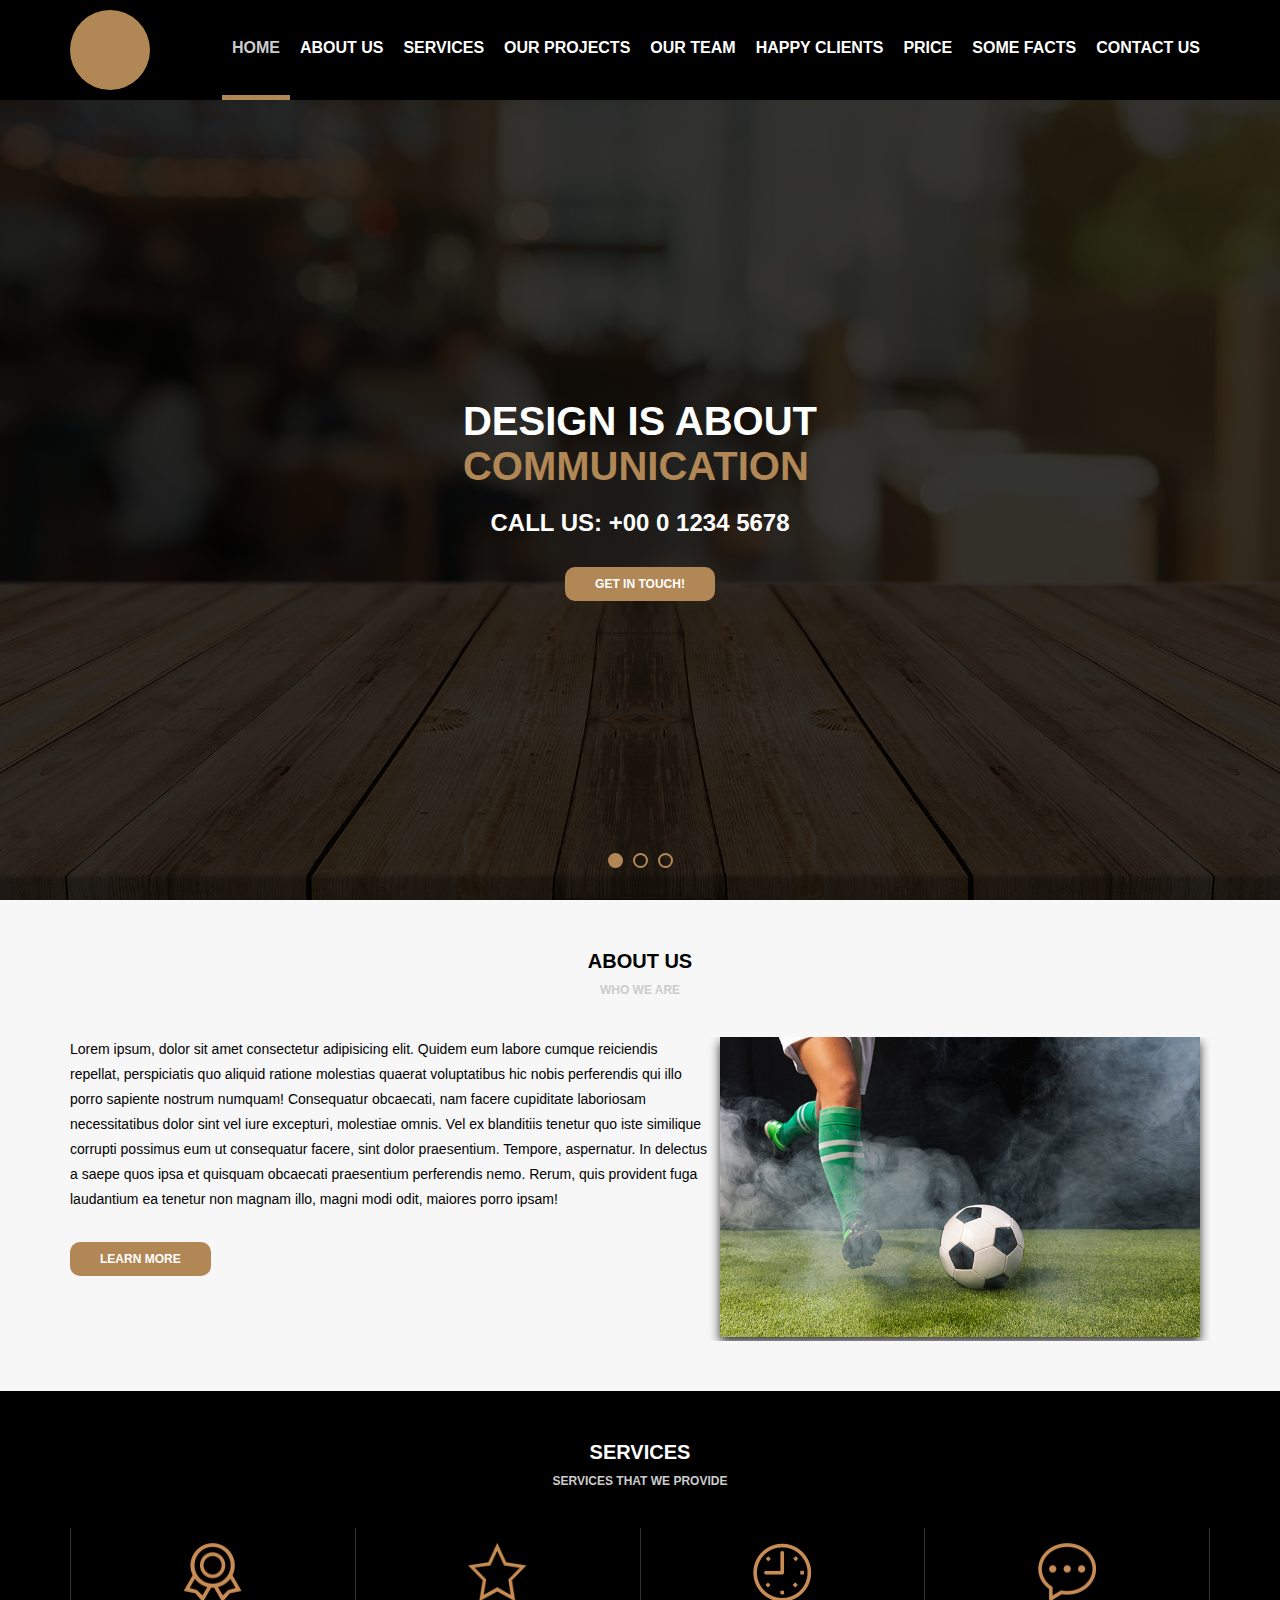
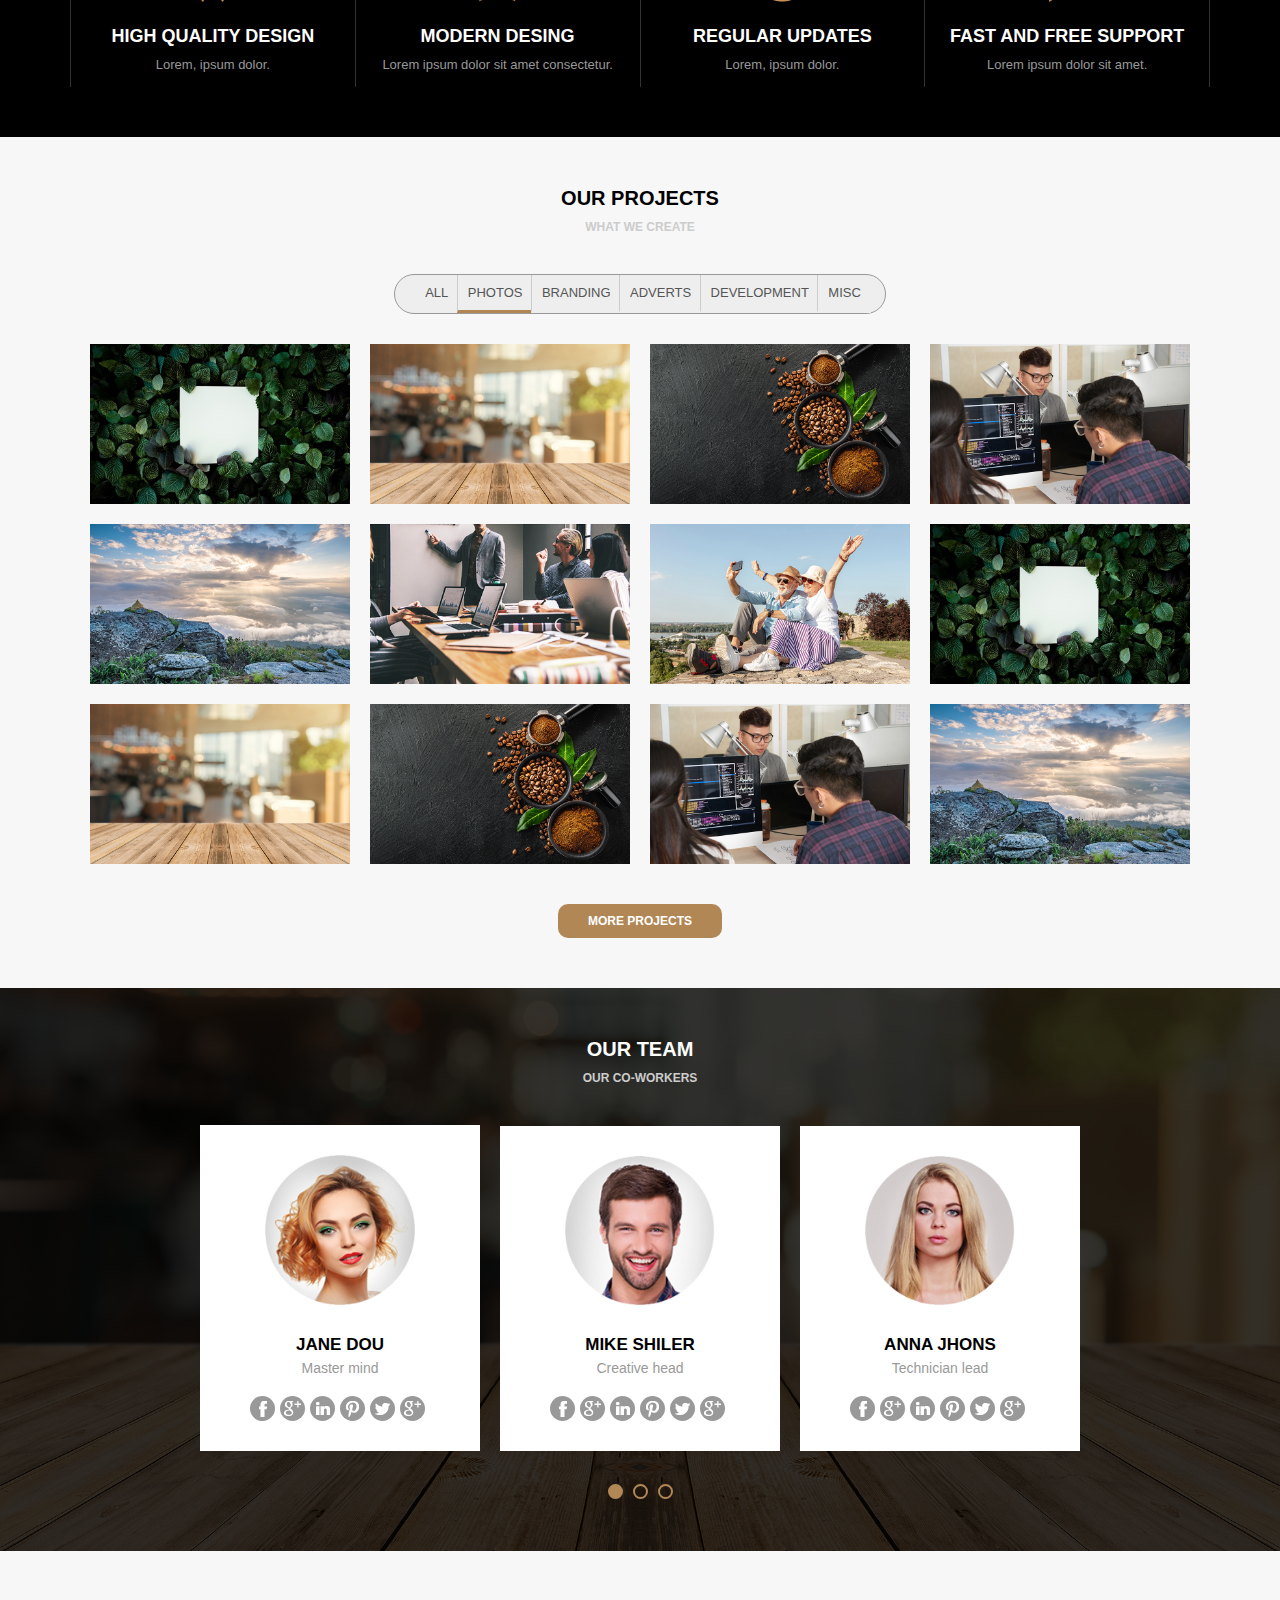
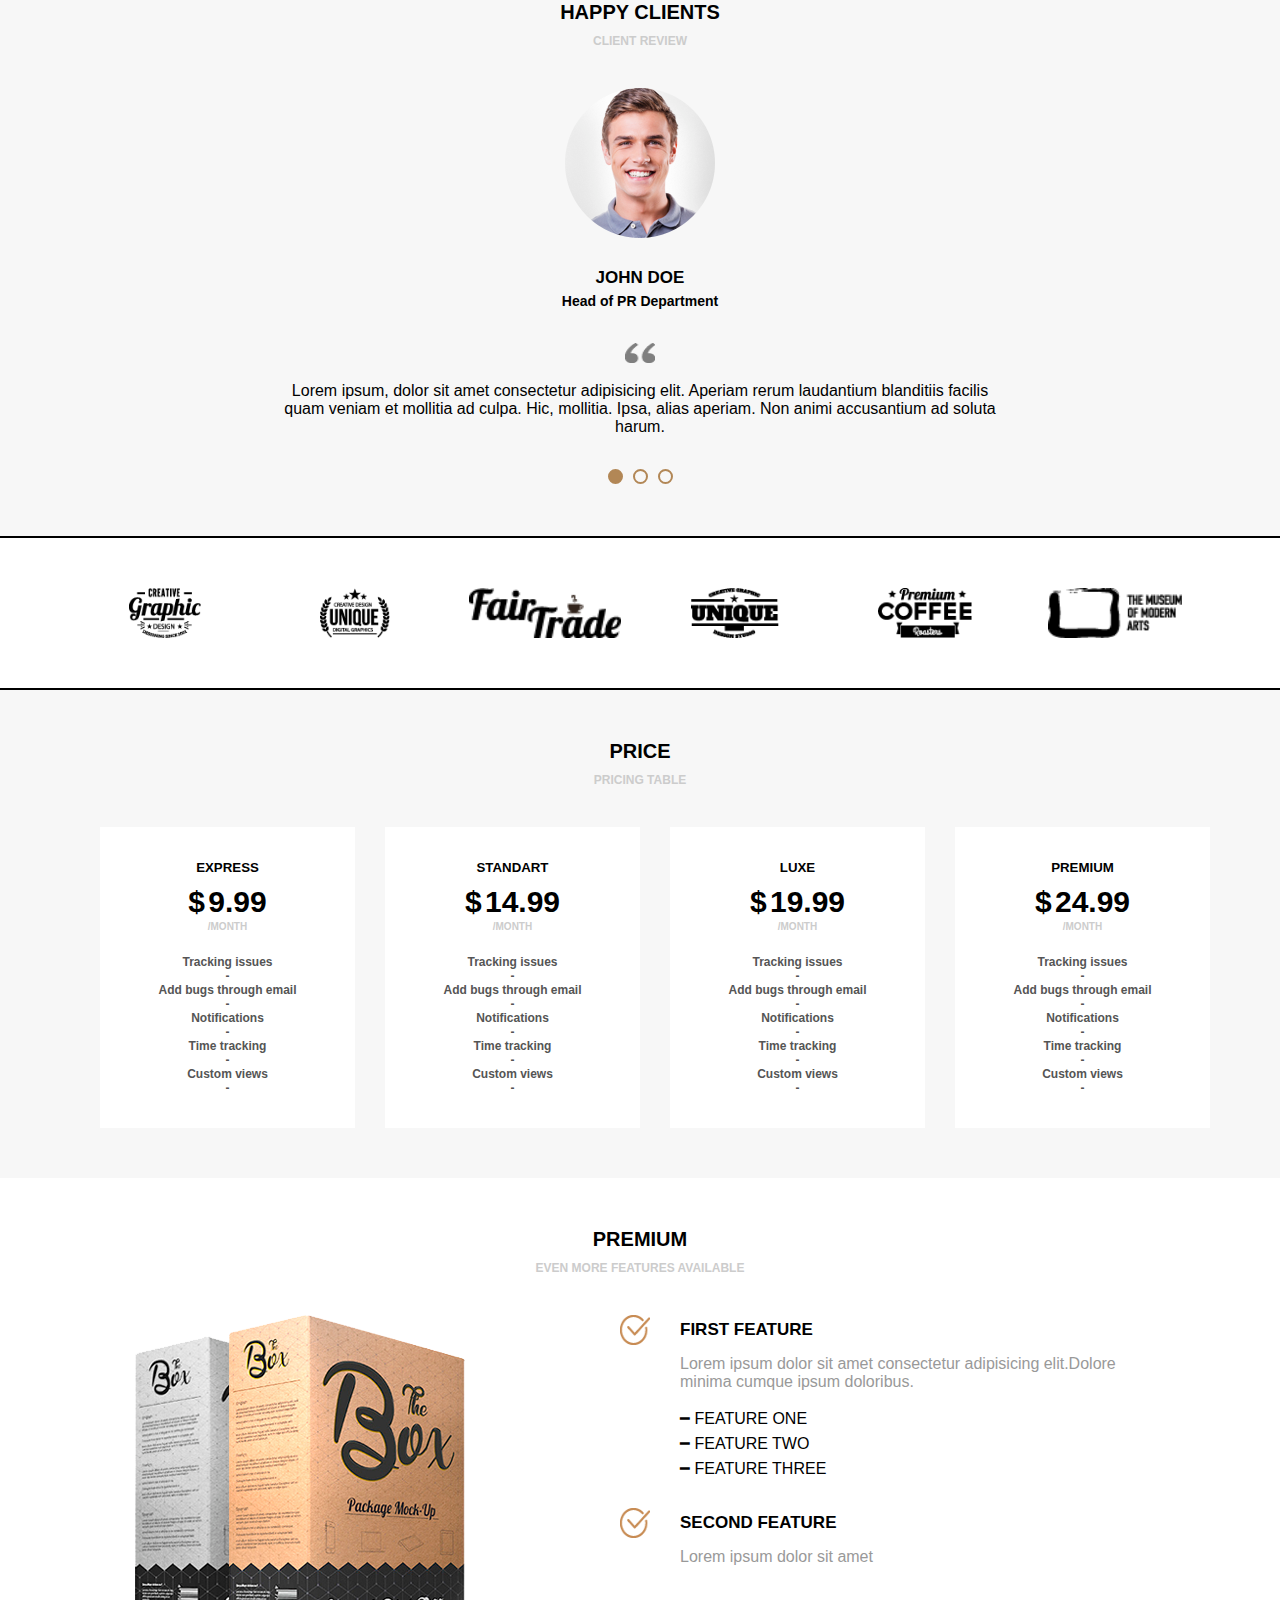
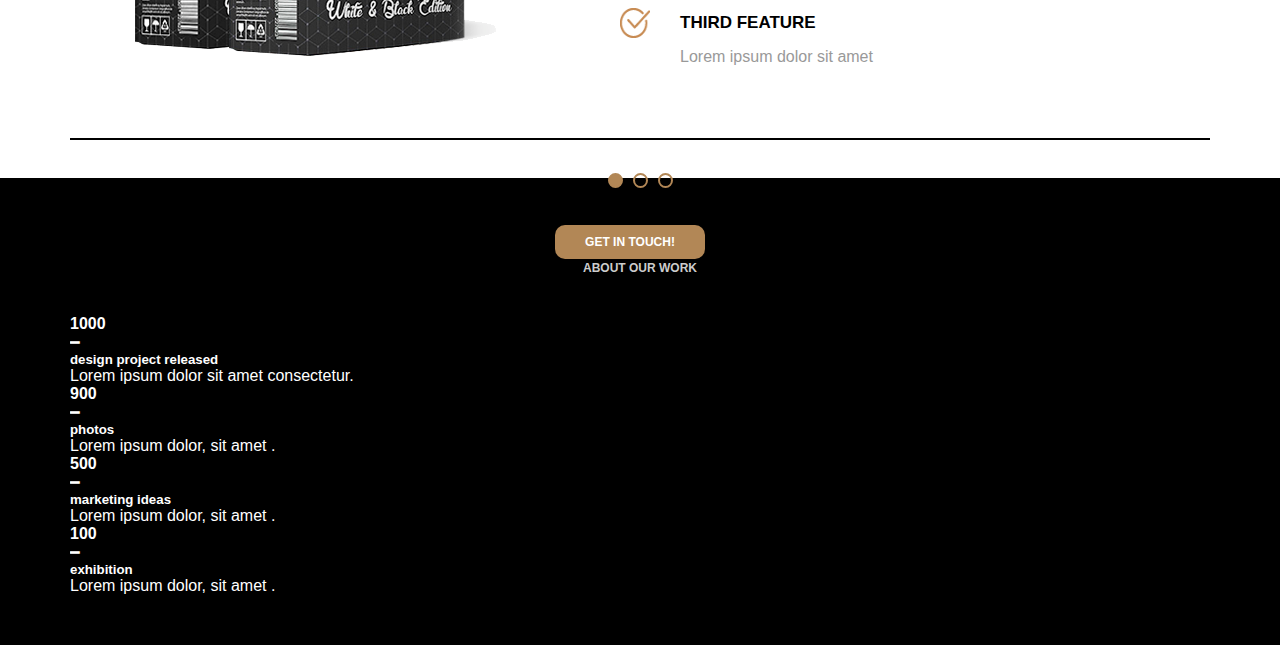
==== Projeto_awax(em desenvolvimento)/home.html @ f2a32dcd "Update home.html" ====
<!DOCTYPE html>

<html>
    <head>
        <meta charset="UTF-8"/>
        <title>Awax</title>
        <link href="https://fonts.googleapis.com/css2?family=Montserrat:wght@300;400;600;700&display=swap" rel="stylesheet"/>
        <link rel="stylesheet" type="text/css" href="assets/css/style.css"/>
       
    </head>
    <body>
        <header>
            <!-- header -->
            <div class="header">
                <div class="logo">
                    <div class="logoimg"></div>
                </div>
                <div class="menu">
                    <nav>
                        <ul>
                            <li class="active">
                                <a  href="">Home</a>
                            </li>
                            <li>
                                <a href="">About Us</a>
                            </li>
                            <li>
                                <a href="">Services</a>
                            </li>
                            <li>
                                <a href="">Our Projects</a>
                            </li>
                            <li>
                                <a href="">Our team</a>
                            </li>
                            <li>
                                <a href="">Happy Clients</a>
                            </li>
                            <li>
                                <a href="">Price</a>
                            </li>
                            <li>
                                <a href="">Some Facts</a>
                            </li>
                            <li>
                                <a href="">Contact Us</a>
                            </li>
                        </ul>
                    </nav>
                </div>

            </div>
        </header>
        <main>
            <!-- banner -->
            <section class="banner">
                <!-- slideshow -->
                <div class="sliders" style="margin-left: 0vw ;">
                    <div class="slide">
                        <div class="slidearea">
                            <h1> Design is about<br/><span>Communication</span></h1>
                            <h2>Call Us: +00 0 1234 5678</h2>
                            <a href="" class="button">Get in touch!</a>
                        </div>

                    </div><div class="slide">
                        <div class="slidearea">
                            <h1> Design is about<br/><span>Teste</span></h1>
                            <h2>Call Us: +00 0 1234 5678</h2>
                            <a href="">Get in touch!</a>
                        </div>
                    </div><div class="slide">
                        <div class="slidearea">
                            <h1> Design is about<br/><span>Algo</span></h1>
                            <h2>Call Us: +00 0 1234 5678</h2>
                            <a href="">Get in touch!</a>
                        </div>
                    </div>
                </div>
                <!-- sliders-pointers -->
                <div class="sliders-pointers">
                    <div class="pointer active"></div>
                    <div class="pointer"></div>
                    <div class="pointer"></div>
                </div>
            </section>
            <!-- default section -->
                <!-- about us  -->
            <section class="default light">
                <div class="section-title">About Us</div>
                <div class="section-desc">Who we are</div>
                <div class="section-body">
                    <div class="section-aboutus">
                        <div class="section-aboutus--left">
                            <p>Lorem ipsum, dolor sit amet consectetur adipisicing elit. Quidem eum labore cumque reiciendis repellat, perspiciatis quo aliquid 
                            ratione molestias quaerat voluptatibus hic nobis perferendis qui illo porro sapiente nostrum numquam!
                            Consequatur obcaecati, nam facere cupiditate laboriosam necessitatibus dolor sint vel 
                            iure excepturi, molestiae omnis. Vel ex blanditiis tenetur quo iste similique corrupti possimus eum 
                            ut consequatur facere, sint dolor praesentium.
                            Tempore, aspernatur. In delectus a saepe quos ipsa et quisquam obcaecati praesentium perferendis nemo. 
                            Rerum, quis provident fuga laudantium ea tenetur non magnam illo, magni modi odit, maiores porro ipsam!</p>

                            <a href="" class="button">Learn More</a>
                        </div>
                        <div class="section-aboutus--right">
                            <img src="media/foto9.jpg"/>
                        </div>
                        
                    </div>
                </div>
            </section>
                <!-- Services -->
            <section class="default dark">
                <div class="section-title">Services</div>
                <div class="section-desc">Services that we provide</div>
                <div class="section-body">
                    <div class="section-services">
                        <div class="section-service">
                            <img src="assets/images/medalha.png">
                            <h4>High quality design</h4>
                            <p>Lorem, ipsum dolor.</p>
                        </div>
                        
                        <div class="section-service">
                                <img src="assets/images/estrela.png">
                                <h4>Modern Desing</h4>
                                <p>Lorem ipsum dolor sit amet consectetur.</p>
                        </div>
                        
                        
                        <div class="section-service">
                                <img src="assets/images/relogio.png">
                                <h4>Regular Updates</h4>
                                <p>Lorem, ipsum dolor.</p>
                        </div>
                        
                        
                        <div class="section-service">
                                <img src="assets/images/balao.png">
                                <h4>Fast and free support</h4>
                                <p>Lorem ipsum dolor sit amet.</p>
                        </div>
                        
                    </div>
                </div>
            </section>
                <!-- section our projects -->
            <section class="default light">
                <div class="section-title">Our projects</div>
                <div class="section-desc">What we create</div>
                <div class="section-body">
                    <div class="section-photos">
                        <div class="section-projects--filters">
                            <ul>
                                <li >
                                    All
                                </li>
                                <li class="active">
                                    Photos
                                </li>
                                <li>
                                    Branding
                                </li>
                                <li>
                                    Adverts
                                </li>
                                <li>
                                    Development
                                </li>
                                <li>Misc</li>
                            </ul>
                        </div>
                        
                        <div class="section-projects--photos">
                            <div class="section-projects--photo">
                                <div class="section-projects--photoarea">
                                    <div class="section-projects--photoinfo">
                                        <h5>About</h5>
                                        <p>Lorem ipsum dolor sit amet.</p>
                                    </div>
                                    <img src="media/foto1.jpg"/>       
                                </div>
                            </div>
                            <div class="section-projects--photo">
                                <div class="section-projects--photoarea">
                                    <div class="section-projects--photoinfo">
                                        <h5>About</h5>
                                        <p>Lorem ipsum dolor sit amet.</p>
                                    </div>
                                    <img src="media/foto2.jpg"/>       
                                </div>
                            </div>
                            <div class="section-projects--photo">
                                <div class="section-projects--photoarea">
                                    <div class="section-projects--photoinfo">
                                        <h5>About</h5>
                                        <p>Lorem ipsum dolor sit amet.</p>
                                    </div>
                                    <img src="media/foto3.jpg"/>       
                                </div>
                            </div>
                            <div class="section-projects--photo">
                                <div class="section-projects--photoarea">
                                    <div class="section-projects--photoinfo">
                                        <h5>About</h5>
                                        <p>Lorem ipsum dolor sit amet.</p>
                                    </div>
                                    <img src="media/foto4.jpg"/>       
                                </div>
                            </div>
                            <div class="section-projects--photo">
                                <div class="section-projects--photoarea">
                                    <div class="section-projects--photoinfo">
                                        <h5>About</h5>
                                        <p>Lorem ipsum dolor sit amet.</p>
                                    </div>
                                    <img src="media/foto5.jpg"/>       
                                </div>
                            </div>
                            <div class="section-projects--photo">
                                <div class="section-projects--photoarea">
                                    <div class="section-projects--photoinfo">
                                        <h5>About</h5>
                                        <p>Lorem ipsum dolor sit amet.</p>
                                    </div>
                                    <img src="media/foto6.jpg"/>       
                                </div>
                            </div>
                            <div class="section-projects--photo">
                                <div class="section-projects--photoarea">
                                    <div class="section-projects--photoinfo">
                                        <h5>About</h5>
                                        <p>Lorem ipsum dolor sit amet.</p>
                                    </div>
                                    <img src="media/foto7.jpg"/>       
                                </div>
                            </div>
                            <div class="section-projects--photo">
                                <div class="section-projects--photoarea">
                                    <div class="section-projects--photoinfo">
                                        <h5>About</h5>
                                        <p>Lorem ipsum dolor sit amet.</p>
                                    </div>
                                    <img src="media/foto1.jpg"/>       
                                </div>
                            </div>
                            <div class="section-projects--photo">
                                <div class="section-projects--photoarea">
                                    <div class="section-projects--photoinfo">
                                        <h5>About</h5>
                                        <p>Lorem ipsum dolor sit amet.</p>
                                    </div>
                                    <img src="media/foto2.jpg"/>       
                                </div>
                            </div>
                            <div class="section-projects--photo">
                                <div class="section-projects--photoarea">
                                    <div class="section-projects--photoinfo">
                                        <h5>About</h5>
                                        <p>Lorem ipsum dolor sit amet.</p>
                                    </div>
                                    <img src="media/foto3.jpg"/>       
                                </div>
                            </div>
                            <div class="section-projects--photo">
                                <div class="section-projects--photoarea">
                                    <div class="section-projects--photoinfo">
                                        <h5>About</h5>
                                        <p>Lorem ipsum dolor sit amet.</p>
                                    </div>
                                    <img src="media/foto4.jpg"/>       
                                </div>
                            </div>
                            <div class="section-projects--photo">
                                <div class="section-projects--photoarea">
                                    <div class="section-projects--photoinfo">
                                        <h5>About</h5>
                                        <p>Lorem ipsum dolor sit amet.</p>
                                    </div>
                                    <img src="media/foto5.jpg"/>       
                                </div>
                            </div>
                            
                        </div>
                                         
                    <a href="" class="button">More projects</a>
                    </div>
                </div>
            </section>
                <!-- section our team -->
            <section class="default dark bg-team">
                <div class="section-team-area">
                    <div class="section-title">Our team</div>
                    <div class="section-desc">our co-workers</div>
                    <div class="section-body">
                        <div class="section-team">
                            <div class="sliders" style="margin-left: 0 ;">
                                <div class="slide">
                                    <div class="slidearea ">
                                        <img src="media/mulher1.png" class="section-team-avatar"/>
                                        <div class="section-team--name">
                                                Jane Dou
                                        </div>
                                        <div class="section-team--role">
                                                Master mind
                                        </div>
                                        <div class="section-team--social">
                                            <div></div>
                                                <a href="">
                                                    <img src="assets/images/facebook.png"/>
                                                </a>
                                                <a href="">
                                                    <img src="assets/images/googleplus.png"/>  
                                                </a>    
                                                <a href="">
                                                    <img src="assets/images/linkedin.png"/>
                                                </a>
                                                <a href="">
                                                    <img src="assets/images/pinterest.png"/>  
                                                </a>  
                                                <a href="">
                                                    <img src="assets/images/twitter.png"/>
                                                </a>
                                                <a href="">
                                                    <img src="assets/images/googleplus.png"/>  
                                                </a>  
                                                
                                        </div>
                                    </div>
            
                                </div><div class="slide">
                                    <div class="slidearea">
                                        <img src="media/homem1.png" class="section-team-avatar"/>
                                        <div class="section-team--name">
                                                Mike Shiler
                                        </div>
                                        <div class="section-team--role">
                                                Creative head
                                        </div>
                                        <div class="section-team--social">
                                            <div></div>
                                            <a href="">
                                                <img src="assets/images/facebook.png"/>
                                            </a>
                                            <a href="">
                                                <img src="assets/images/googleplus.png"/>  
                                            </a>    
                                            <a href="">
                                                <img src="assets/images/linkedin.png"/>
                                            </a>
                                            <a href="">
                                                <img src="assets/images/pinterest.png"/>  
                                            </a>  
                                            <a href="">
                                                <img src="assets/images/twitter.png"/>
                                            </a>
                                            <a href="">
                                                <img src="assets/images/googleplus.png"/>  
                                            </a>  
                                            
                                        </div>
                                    </div>
                                </div><div class="slide">
                                    <div class="slidearea">
                                        <img src="media/mulher2.png" class="section-team-avatar"/>
                                        <div class="section-team--name">
                                                Anna Jhons
                                        </div>
                                        <div class="section-team--role">
                                                Technician lead
                                        </div>
                                        <div class="section-team--social">
                                            <div></div>
                                            <a href="">
                                                <img src="assets/images/facebook.png"/>
                                            </a>
                                            <a href="">
                                                <img src="assets/images/googleplus.png"/>  
                                            </a>    
                                            <a href="">
                                                <img src="assets/images/linkedin.png"/>
                                            </a>
                                            <a href="">
                                                <img src="assets/images/pinterest.png"/>  
                                            </a>  
                                            <a href="">
                                                <img src="assets/images/twitter.png"/>
                                            </a>
                                            <a href="">
                                                <img src="assets/images/googleplus.png"/>  
                                            </a>  
                                            
                                        </div>
                                    </div>
                                </div>
                            </div>
                        </div>
                        <div class="sliders-pointers">
                            <div class="pointer active"></div>
                            <div class="pointer"></div>
                            <div class="pointer"></div>
                        </div>
                    </div>
                </div>    
            </section>
            <!-- section happy clients -->
            <section class="default light">
                <div class="section-title">Happy Clients</div>
                <div class="section-desc">Client review</div>
                <div class="section-body">
                    <div class="clientreview-sliders" style="margin-left:00vw">
                        <div class="clientreview-slide">
                            <div class="clientreview-slide--inner">
                                <img src="media/homem2.png">
                                <div class="clientreview-name">
                                    John doe
                                </div>
                                <div class="clientreview-role">
                                    Head of PR Department
                                </div>
                                <div class="clientreview-blockquote">
                                    <img src="assets/images/quote.png" />
                                    <blockquote>
                                        Lorem ipsum, dolor sit amet consectetur adipisicing elit. Aperiam rerum laudantium blanditiis facilis quam veniam et mollitia ad culpa. Hic, mollitia. Ipsa, alias aperiam. Non animi accusantium ad soluta harum.
                                        
                                    </blockquote>
                                </div>
                            </div>
                            
                            </div>
                            <div class="clientreview-slide">
                                <div class="clientreview-slide--inner">
                                    <img src="media/homem2.png">
                                    <div class="clientreview-name">
                                        John doe
                                    </div>
                                    <div class="clientreview-role">
                                        Head of PR Department1
                                    </div>
                                    <div class="clientreview-blockquote">
                                        <img src="assets/images/quote.png" />
                                        <blockquote>
                                            Lorem ipsum, dolor sit amet consectetur adipisicing elit. Aperiam rerum laudantium blanditiis facilis quam veniam et mollitia ad culpa. Hic, mollitia. Ipsa, alias aperiam. Non animi accusantium ad soluta harum.
                                            
                                        </blockquote>
                                    </div>
                                </div>
                            </div>
                            <div class="clientreview-slide">
                                <div class="clientreview-slide--inner">
                                    <img src="media/homem2.png">
                                    <div class="clientreview-name">
                                        John doe
                                    </div>
                                    <div class="clientreview-role">
                                        Head of PR Department2.
                                    </div>
                                    <div class="clientreview-blockquote">
                                        <img src="assets/images/quote.png" />
                                        <blockquote>
                                            Lorem ipsum, dolor sit amet consectetur adipisicing elit. Aperiam rerum laudantium blanditiis facilis quam veniam et mollitia ad culpa. Hic, mollitia. Ipsa, alias aperiam. Non animi accusantium ad soluta harum.
                                            
                                        </blockquote>
                                    </div>                                
                                </div>
                            
                            </div>
                        
                        </div>
                        <div class="sliders-pointers">
                            <div class="pointer active"></div>
                            <div class="pointer"></div>
                            <div class="pointer"></div>
                        </div>
                    </div>
                </div>    
                    
            </section>
            <section class="default light lgs ">
                <div class="section-body">
                    
                        <div class="section-logos">
                            <div class="section-logos--images">
                                <img src="media/empresa1.png">
                            </div>
                            <div class="section-logos--images">
                                <img src="media/empresa2.png">
                            </div>
                            <div class="section-logos--images">
                                <img src="media/empresa3.png">
                            </div>
                            <div class="section-logos--images">
                                <img src="media/empresa4.png">
                            </div>
                            <div class="section-logos--images">
                                <img src="media/empresa5.png">
                            </div>
                            <div class="section-logos--images">
                                <img src="media/empresa6.png">
                            </div>
                            
                            
                        </div>
                       
                </div>
            <!-- section price    -->
            </section>
            <section class="default light ">
                <div class="section-title">Price</div>
                <div class="section-desc">Pricing table</div>
                <div class="section-body  ">
                    <div class="section-price">
                        <div class="section-price--banners">
                            <div class="section-price--banner">
                                <div class="section-banner--area">
                                    <h5>express</h5>
                                    <p class="section-banner--area--price">$ 9.99</p>
                                    <p class="section-banner--area--month">/month</p>
                                    <ul>
                                        <li>
                                            Tracking issues
                                            <ul>
                                                <li>
                                                    -
                                                </li>
                                            </ul>
                                        </li>
                                        <li>
                                            Add bugs through email
                                            <ul>
                                                <li>
                                                    -
                                                </li>
                                            </ul> 
                                        </li>
                                        <li>
                                            Notifications
                                            <ul>
                                                <li>
                                                    -
                                                </li>
                                            </ul> 
                                        </li>
                                        <li>
                                            Time tracking
                                            <ul>
                                                <li>
                                                    -
                                                </li>
                                            </ul> 
                                        </li>
                                        <li>
                                            Custom views
                                            <ul>
                                                <li>
                                                    -
                                                </li>
                                            </ul> 
                                        </li>
                                    </ul>
                                </div>
                            </div>
                            <div class="section-price--banner">
                                <div class="section-banner--area">
                                    <h5>standart</h5>
                                    <p class="section-banner--area--price">$ 14.99</p>
                                    <p class="section-banner--area--month">/month</p>
                                    <ul>
                                        <li>
                                            Tracking issues
                                            <ul>
                                                <li>
                                                    -
                                                </li>
                                            </ul>
                                        </li>
                                        <li>
                                            Add bugs through email
                                            <ul>
                                                <li>
                                                    -
                                                </li>
                                            </ul> 
                                        </li>
                                        <li>
                                            Notifications
                                            <ul>
                                                <li>
                                                    -
                                                </li>
                                            </ul> 
                                        </li>
                                        <li>
                                            Time tracking
                                            <ul>
                                                <li>
                                                    -
                                                </li>
                                            </ul> 
                                        </li>
                                        <li>
                                            Custom views
                                            <ul>
                                                <li>
                                                    -
                                                </li>
                                            </ul> 
                                        </li>
                                    </ul>
                                </div>
                            </div>
                            <div class="section-price--banner">
                                <div class="section-banner--area">
                                    <h5>luxe</h5>
                                    <p class="section-banner--area--price">$ 19.99</p>
                                    <p class="section-banner--area--month">/month</p>
                                    <ul>
                                        <li>
                                            Tracking issues
                                            <ul>
                                                <li>
                                                    -
                                                </li>
                                            </ul>
                                        </li>
                                        <li>
                                            Add bugs through email
                                            <ul>
                                                <li>
                                                    -
                                                </li>
                                            </ul> 
                                        </li>
                                        <li>
                                            Notifications
                                            <ul>
                                                <li>
                                                    -
                                                </li>
                                            </ul> 
                                        </li>
                                        <li>
                                            Time tracking
                                            <ul>
                                                <li>
                                                    -
                                                </li>
                                            </ul> 
                                        </li>
                                        <li>
                                            Custom views
                                            <ul>
                                                <li>
                                                    -
                                                </li>
                                            </ul> 
                                        </li>
                                    </ul>
                                </div>
                            </div>
                            <div class="section-price--banner">
                                <div class="section-banner--area">
                                    <h5>premium</h5>
                                    <p class="section-banner--area--price">$ 24.99</p>
                                    <p class="section-banner--area--month">/month</p>
                                    <ul>
                                        <li>
                                            Tracking issues
                                            <ul>
                                                <li>
                                                    -
                                                </li>
                                            </ul>
                                        </li>
                                        <li>
                                            Add bugs through email
                                            <ul>
                                                <li>
                                                    -
                                                </li>
                                            </ul> 
                                        </li>
                                        <li>
                                            Notifications
                                            <ul>
                                                <li>
                                                    -
                                                </li>
                                            </ul> 
                                        </li>
                                        <li>
                                            Time tracking
                                            <ul>
                                                <li>
                                                    -
                                                </li>
                                            </ul> 
                                        </li>
                                        <li>
                                            Custom views
                                            <ul>
                                                <li>
                                                    -
                                                </li>
                                            </ul> 
                                        </li>
                                    </ul>
                                </div>
                            </div>
                        </div>
                        
                    </div>
                </div>
            </section>
            <!-- section premium -->
            <section class="default light premium-color">
                <div class="section-title">Premium</div>
                <div class="section-desc">even more features available</div>
                <div class="section-body height ">
                   <div class="premium-banners" style="margin-left:0vw" >
                        <div class="premium-banner " >
                            <div class="premium-banner--inner">
                                    <div class="premium-banner--photo">
                                        <img src="media/livros.png"/>
                                    </div>
                                    <div class="premium-banner--features">
                                        <div class="banner-first--features">
                                        
                                            <div class="feature--title">
                                                <div class="feature--image">
                                                    <img src="assets/images/check.png"/>  
                                                </div>
                                                <div class="feature--head">
                                                    <h5>First feature</h5>
                                                    <div class="feature--head--desc">
                                                        <p>
                                                            Lorem ipsum dolor sit amet 
                                                            consectetur adipisicing elit.Dolore minima cumque ipsum doloribus. 
                                                           
                                                          
                                                        </p>
                                                        <ul>
                                                            <li>
                                                                feature one
                                                            </li>
                                                            <li>
                                                                feature two
                                                            </li>
                                                            <li>
                                                                feature three
                                                            </li>
                                                        </ul>
                                                    </div>
                                                </div> 
                                            </div>
                                        </div>
                                        <div class="banner-second--features">
                                            <div class="feature--title">
                                                <div class="feature--image">
                                                    <img src="assets/images/check.png"/>  
                                                </div>
                                                <div class="feature--head">
                                                    <h5>Second feature</h5>
                                                    <div class="feature--head--desc">
                                                        <p>
                                                            Lorem ipsum dolor sit amet
                                                        </p>
                                                    </div>
                                                </div>
                                        
                                            </div>
                                        </div>
                                        <div class="banner-third--features">
                                            <div class="feature--title">
                                                <div class="feature--image">
                                                    <img src="assets/images/check.png"/>  
                                                </div>
                                                <div class="feature--head">
                                                    <h5>Third feature</h5>
                                                    <div class="feature--head--desc">
                                                        <p>
                                                            Lorem ipsum dolor sit amet 
                                                        
                                                        </p>
                                                    </div>
                                                </div>
                                            </div>
                                        </div>
                                    </div>
                            </div>
                            
                        </div>
                        <div class="premium-banner " >
                            <div class="premium-banner--inner">
                                    <div class="premium-banner--photo">
                                        <img src="media/livros.png"/>
                                    </div>
                                    <div class="premium-banner--features">
                                        <div class="banner-first--features">
                                        
                                            <div class="feature--title">
                                                <div class="feature--image">
                                                    <img src="assets/images/check.png"/>  
                                                </div>
                                                <div class="feature--head">
                                                    <h5>First feature2</h5>
                                                    <div class="feature--head--desc">
                                                        <p>
                                                            Lorem ipsum dolor sit amet 
                                                            consectetur adipisicing elit. 
                                                            Dolore minima cumque ipsum doloribus, 
                                                            
                                                        </p>
                                                        <ul>
                                                            <li>
                                                                feature one
                                                            </li>
                                                            <li>
                                                                feature two
                                                            </li>
                                                            <li>
                                                                feature three
                                                            </li>
                                                        </ul>
                                                    </div>
                                                </div> 
                                            </div>
                                        </div>
                                        <div class="banner-second--features">
                                            <div class="feature--title">
                                                <div class="feature--image">
                                                    <img src="assets/images/check.png"/>  
                                                </div>
                                                <div class="feature--head">
                                                    <h5>Second feature</h5>
                                                    <div class="feature--head--desc">
                                                        <p>
                                                            Lorem ipsum dolor sit amet
                                                        </p>
                                                    </div>
                                                </div>
                                        
                                            </div>
                                        </div>
                                        <div class="banner-third--features">
                                            <div class="feature--title">
                                                <div class="feature--image">
                                                    <img src="assets/images/check.png"/>  
                                                </div>
                                                <div class="feature--head">
                                                    <h5>Third feature</h5>
                                                    <div class="feature--head--desc">
                                                        <p>
                                                            Lorem ipsum dolor sit amet 
                                                        
                                                        </p>
                                                    </div>
                                                </div>
                                            </div>
                                        </div>
                                    </div>
                            </div>
                            
                        </div>
                        
                        
                    </div>
                   <div class="sliders-pointers">
                        <div class="pointer active"></div>
                        <div class="pointer"></div>
                        <div class="pointer"></div> 
                    </div>
                    
                </div>
                <div class="feature-button">
                    <div class="feature-button--aligns">
                         <a href="" class="button">Get in touch!</a>
                    </div> 
                </div>
                
            </section>
             <!-- section-some--facts  -->
            <section class="default dark">
                <div class="section-title">some facts</div>
                <div class="section-desc">about our work</div>
                <div class="section-body">
                    <div class="section-somefacts">
                        <div class="section-facts">
                            
                            <h4>1000</h4>
                            <span>━</span>
                            <div class="facts-description">
                                <h5>design project released</h5>
                                <p>Lorem ipsum dolor sit amet consectetur.</p>
                            </div>
                               
                        </div>
                        
                        <div class="section-facts">
                               
                            <h4>900</h4>
                            <span>━</span>
                            <div class="facts-description">
                                <h5>photos</h5>
                                <p>Lorem ipsum dolor, sit amet .</p>
                            </div>
                        </div>
                        
                        
                        <div class="section-facts">
                            
                                <h4>500</h4>
                                <span>━</span>
                                <div class="facts-description">
                                    <h5>marketing ideas</h5>
                                    <p>Lorem ipsum dolor, sit amet .</p>
                                </div>
                        </div>
                        
                        
                        <div class="section-facts">
                                
                            <h4>100</h4>
                            <span>━</span>
                            <div class="facts-description">
                                <h5>exhibition</h5>
                                <p>Lorem ipsum dolor, sit amet .</p>
                            </div>
                        </div>
                        
                    </div>
                </div>
            </section>
        </main>
        <footer>
        </footer>
    </body>
</html>
---- Projeto_awax(em desenvolvimento)/assets/css/style.css ----
*{
    box-sizing: border-box;
    margin: 0;
    padding: 0; 
}
body {
    font-family: 'Monteserrat',Arial, Helvetica, sans-serif;
    overflow-x: hidden;
}

header {
    height: 100px;
    background-color: #000;
    color: #FFF;
}
.header {
    max-width: 1140px;
    height: 100px;
    display: flex;
    margin: auto;
    align-items: center;
}
.logo {
    width: 100px;   
}
.logoimg {
    width: 80px;
    height: 80px;
    background-color: #b28756;
    border-radius: 40px;
}

.menu{
    display: flex;
    justify-content: flex-end;
    flex: 1;
}
.menu ul, .menu li {
    list-style: none;
}
.menu ul {
    display: flex;
}
.menu li a {
    color: #FFF;
    text-transform: uppercase;
    font-weight: 600;
    text-decoration: none;
    padding-left: 10px;
    padding-right: 10px;
    display: flex;
    align-items: center;
    height: 100px;
    border-bottom: 5px solid #000;
}
.menu li a:hover, .menu .active a  {
    border-bottom: 5px solid #b28756;
    color: #CCC;
}

/* banner */

.banner {
    height: calc(100vh - 100px);
    background-color: #333;
    background-image: url('../images/bg.jpg');
    background-size: cover;
    background-position: bottom;
    overflow: hidden;
}
/* criando o slideshow */
.banner .sliders {
    width: 1000vw;
    height: 100%;
    
}
.banner .slide {
    width:100vw;
    height: 100%;
    display: inline-block;
    background-color: rgb(0,0,0,0.8);
}
.banner .slidearea {
    display: flex;
    flex-direction: column;
    height: 100%;
    justify-content: center;
    align-items: center;
    color: #FFF;
}
.banner h1 {
    text-transform: uppercase;
    font-weight: bold;
    font-size: 40px;
}
.banner h1 span {
    color: #b28756;
}
.banner h2 {
    text-transform: uppercase;
    margin-top: 20px;
}
.banner a {
    display: block;
    background-color: #b28756;
    color: #FFF;
    text-transform: uppercase;
    font-size: 12px;
    font-weight: 600;
    text-decoration: none;
    padding: 10px 30px;
    margin-top: 30px;
    border-radius: 10px;
    
}
/* slider-pointer */

.banner .sliders-pointers {
    width: 100vw;
    height: 20px;
    position: absolute;
    margin-top: -50px;
    display: flex;
    justify-content: center;
    align-items: center;   
}
.banner .pointer {
    width: 15px;
    height: 15px;
    border: 2px solid #b28756;
    border-radius: 8px;
    margin-left: 5px;
    margin-right: 5px;
    cursor: pointer;
}
.banner .pointer.active {
    background-color: #b28756;
}

/* secttion default */


.default {
    padding-top: 50px;
    padding-bottom: 50px;
    
}
.default .section-title,
.default .section-desc {
    text-align: center;
    text-transform: uppercase;
    font-weight:600 ;
}
.default .section-title {
    font-size: 20px;
    
}
.default .section-desc {
    font-size: 12px;
    color:#CCC ;
    margin-top: 10px;
    margin-bottom: 40px;
}
.default .section-body {
    max-width: 1140px;
    margin: auto;
    
}
.default.light {
    background-color: #F7F7F7;
}
.default.light .section-title, 
.default.light .section-body {
    color: #000;
}
.default.dark {
    background-color: #000;

}
.default.dark .section-title,
.default.dark .section-body{
    color: #FFF;
}
.button {
    display: inline-block;
    background-color: #b28756;
    color: #FFF;
    text-transform: uppercase;
    font-size: 12px;
    font-weight: 600;
    text-decoration: none;
    padding: 10px 30px;
    margin-top: 30px;
    border-radius: 10px;
}













/* CSS DE AREAS ESPECÍFICAS */

/* about us */
.section-aboutus{
    display: flex;
    
   
}
.section-aboutus--left p {
    font-size: 14px;
    line-height: 25px;
}
.section-aboutus--left{
    flex: 1;
}
.section-aboutus--right{
   width: 500px; 
   text-align: center;
}
.section-aboutus--right img {
    object-fit: cover;
    
    width: 480px;
    box-shadow: 0px 5px 10px #333;
}

/* services */
.section-services {
    display: flex;
   
}

.section-service {
    flex: 1;
    text-align: center;
    border-left: 1px solid #333;
    padding: 15px;
}
.section-service:last-child {
    border-right: 1px solid #333;
}

.section-service h4 {
    margin-top:20px ;
    text-transform: uppercase;
    font-size: 18px;
}
.section-service p {
    margin-top: 10px;
    font-size: 13px;
    color: #999;
}
.section-service img {
    width: 59px;
    height: 59px;
}

/* projects */


.section-projects--filters {
   border: 1px solid #999;
   background-color: #EEE; 
   border-radius: 30px;
   margin: auto;
   padding: 0px 20px;
   min-height: 40px;
}
.section-projects--filters ul,
.section-projects--filters li {
    list-style: none;
    display: inline-block;
    
    
}
.section-projects--filters li {
   
    margin-right: -6px;
    padding: 10px;
    text-transform: uppercase;
    font-size: 13px;
    border-left: 1px solid #CCC;
    border-bottom: 3px solid #EEE;
    color: #555;
    cursor: pointer;
}
.section-projects--filters li:first-child {
    border-left: 0;
}
.section-projects--filters li:hover ,
.section-projects--filters li.active {
    border-bottom: 3px solid #b28756;
}

/* photos */
.section-photos {
    display: flex;
    flex-direction: column;
    
}
.section-projects--photos {
    width: 100vw;
    max-width: 1140px;
    margin-top: 20px;
    display: flex;
    flex-wrap: wrap;
    justify-content: center;
}
.section-projects--photo {
    width: 280px; 
}
.section-projects--photoarea{
    margin: 10px;
    width: 260px;
    height: 160px;
}
.section-projects--photoarea img {
   width: inherit;
   height: inherit; 

}
.section-projects--photoinfo {
    position: absolute;
    background-color: rgba(0,0,0,0.5);
    width: inherit;
    height: inherit;
    display: none;
    flex-direction: column;
    justify-content: center;
    align-items: center;
    color: #FFF; 
}
.section-projects--photoinfo h5 {
    font-size: 18px;
    font-weight: 600;
}
.section-projects--photoarea:hover  .section-projects--photoinfo{
    display: flex;
    
}
.section-photos .button {
    display: flex;
    background-color: #b28756;
    color: #FFF;
    text-transform: uppercase;
    font-size: 12px;
    font-weight: 600;
    text-decoration: none;
    padding: 10px 30px;
    margin-top: 30px;
    border-radius: 10px;
    min-width: 150px;
    align-self: center;
    justify-content: center;
}

/* our team */
    /* team area */
.bg-team {
    background-image: url('../images/bg.jpg');
    background-size: cover;
    background-position: center;
    padding: 0;
}
.section-team-area {
    background-color: rgba(0,0,0,0.8);
    padding-top:50px ;
    padding-bottom: 50px;
}
.section-team {
    overflow: hidden;
    max-width: 880px;
    margin: auto;
}
.section-team .sliders {
    width: 1000vw;
    height: 100%;
    
}
.section-team .slide {
    width:280px;
    height: 100%;
    min-height: 300px;
    display: inline-block;
    background-color: #FFF;
    margin-right: 20px;
}
.section-team .slidearea {
    display: flex;
    flex-direction: column;
    height: 100%;
    justify-content: center;
    align-items: center;
    color: #000;
    padding: 30px;
}

    /* sliders pointers */
.section-team-area .sliders-pointers {
    margin-top: 30px;
    height: 20px;
    display: flex;
    justify-content: center;
    align-items: center;   
}
.section-team-area .pointer {
    width: 15px;
    height: 15px;
    border: 2px solid #b28756;
    border-radius: 8px;
    margin-left: 5px;
    margin-right: 5px;
    cursor: pointer;
}
.section-team-area .pointer.active {
    background-color: #b28756;
}

    /* co-workers */
.section-team-avatar {
    width: 150px;
    height: auto;
}
.section-team--name {
    text-transform: uppercase;
    font-weight: 600;
    font-size: 17px;
    margin-top: 30px;
}   
.section-team--role {
    font-size: 14px;
    color: #999;
    margin-top: 5px;
    
}
.section-team--social {
   display: flex;
   margin-top: 20px;
}
.section-team--social a {
    display: inline-flex;
    justify-content: center;
    align-items: center;
    margin-right: 5px;
    background-color: #999;
    border-radius: 13px;
    width: 25px;
    height: 25px;

}
.section-team--social a:hover {
    background-color: #b28756;
}

/* our team */
    /* happy clients */

.section-body {
    
    overflow: hidden;
}

.clientreview-sliders {
    width: 300vw;
    
    display: flex;
}
.clientreview-slide {
    width: 100vw;
    

}
.clientreview-slide--inner {
    width: 100%;
    max-width: 1140px;
    display: flex;
    flex-direction: column;
    justify-content: center;
    align-items: center;
   
}
.clientreview-slide--inner img {
    width: 150px;
    height: 150px;
}

.clientreview-name {
    text-transform: uppercase;
    font-weight: 600;
    font-size: 17px;
    margin-top: 30px;
}
.clientreview-role{
    font-size: 14px;
    color: black;
    margin-top: 5px;
    font-weight: 600;
}
.clientreview-blockquote {
   margin-top: 34px;
   max-width: 730px;
   display: flex;
   flex-direction: column;
   align-items: center;
   text-align: center;
   
    
}
.clientreview-blockquote img{
    width: 30px;
    height: 20px;
    margin-bottom: 19px;
      
}
.sliders-pointers {
    margin-top: 30px;
    height: 20px;
    display: flex;
    justify-content: center;
    align-items: center;   
}
.pointer{
    width: 15px;
    height: 15px;
    border: 2px solid #b28756;
    border-radius: 8px;
    margin-left: 5px;
    margin-right: 5px;
    cursor: pointer;
}
.pointer.active {
    background-color: #b28756;
}

    /* happy-client--logos */

.default.light.lgs {
    padding: 0;   
    background-color: #FFF;
    border-top: 2px solid #000;
    border-bottom: 2px solid #000;
}
.section-logos {
    display: flex;
    margin: auto;
   

}   
.section-logos--images{
    flex: 1;
    display: flex;
    justify-content: center;
    padding-top: 45px;
    padding-bottom: 45px;
} 
.section-logos--images img {
    width: auto;
    height: 60px;
    padding-top: 5px;
    padding-bottom: 5px;
}

/* section-price */

.section-price {
    width: 100%;
    height: auto;
    
}
.section-price--banners {
    display: flex;
}
.section-price--banner {
    flex: 1;
    color: white;
    max-width: 255px;
    margin-left: 30px;
    background-color: #FFF;
    
}
.section-banner--area {
    display: flex;
    width: 100%;
    flex-direction: column;
    justify-content: center;
    align-items: center;
    color: #000; 
    padding-top: 33px;
    padding-bottom: 33px;
}
.section-banner--area h5,
.section-banner--area p {
    text-transform: uppercase;
    
   
}
.section-banner--area h5 {
    margin-bottom:10px ;
    font-weight: 600;
}
.section-banner--area--price {
    font-size: 30px;
    font-weight: bold;
    word-spacing: -5px;
    text-align: left;
   
}
.section-banner--area--month {
    font-size: 10px;
    font-weight: 600;
    color: #CCC;
    margin-top: 2px;
    margin-bottom: 23px;
    
}
.section-banner--area ul li {
    list-style: none;
    text-align: center;
    color: #555;
    font-size: 12px;
    font-weight: 600;
}

/* section premium */
.default.light.premium-color {
    background-color: #FFF;
    height: 600px;
}
.section-body.height {
    height: 100%;
}
.premium-banners {
    width: 300vw;
    display: flex;
   
    
}
.premium-banner{
    width: 100vw;
    display: flex;
    padding: 0px 65px 0px 65px;
    border-bottom: 2px solid #000;
    padding-bottom: 30px;
   
}
.premium-banner--inner{
    width: 100%;
    max-width: 1140px;
    display: flex;
    
}

.premium-banner--photo{
    padding-right: 122px;
    
}
.premium-banner--features{
    width: 100%;
    max-width: 500px;
    height: 100%;
    
}
.premium-banner--photo img {
    width: 100%;
    min-width: 338px;
   
    
}
.banner-first--features,
.banner-second--features,
.banner-third--features{
    
    display: flex;
    margin-bottom:27px ;
  
   
}
.feature--title {
    display: flex; 
    width: 100%;
}
.feature--title h5 {
    font-size: 17px;
}
.feature--image img {
    width: 30px;
    height: 30px;
    margin-right: 30px;
}
.feature--head {
    padding-top: 5px;
}
.feature--title .feature--head h5{
    text-transform: uppercase;
    width: 100%;
    
}
.feature--head--desc p {
    color: #999;
    width: 100%;
}
.feature--head--desc p {
    margin-top: 15px;
    margin-bottom: 15px;

}
.feature--head--desc ul li {
    list-style: none;

}
.feature--head--desc ul{
    text-transform: uppercase;
    line-height: 25px;
    
}

.feature--head--desc ul li::before{
    content: "━";
}
.feature-button {
    position: absolute;
    margin-top: -20px;
    margin-left: -10px;
    width: 100vw;
    height: 20px;
    
    
}
.feature-button--aligns {
    display: flex;
    justify-content: center;
    width: 100%;
    max-width: 1140px;
    margin: auto;
    display: flex;
    justify-content: center;
    align-items: center;
    
}
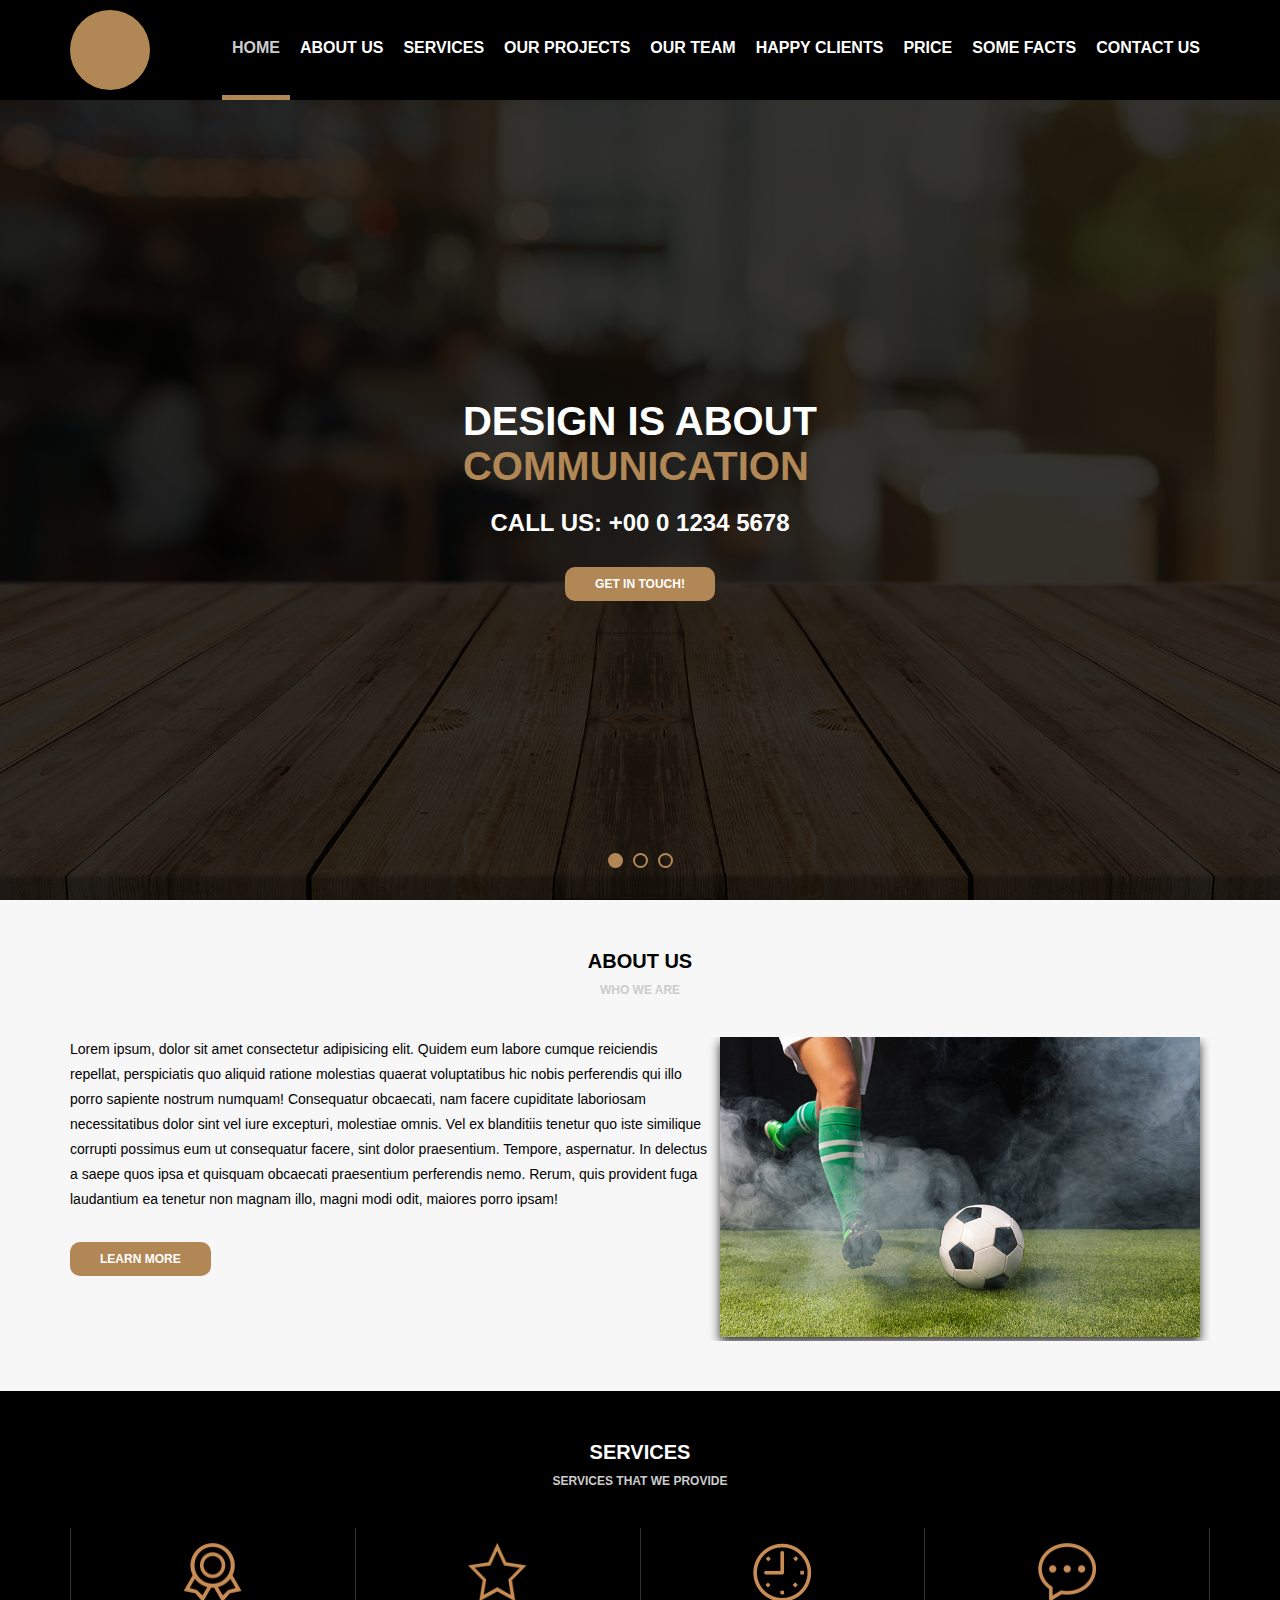
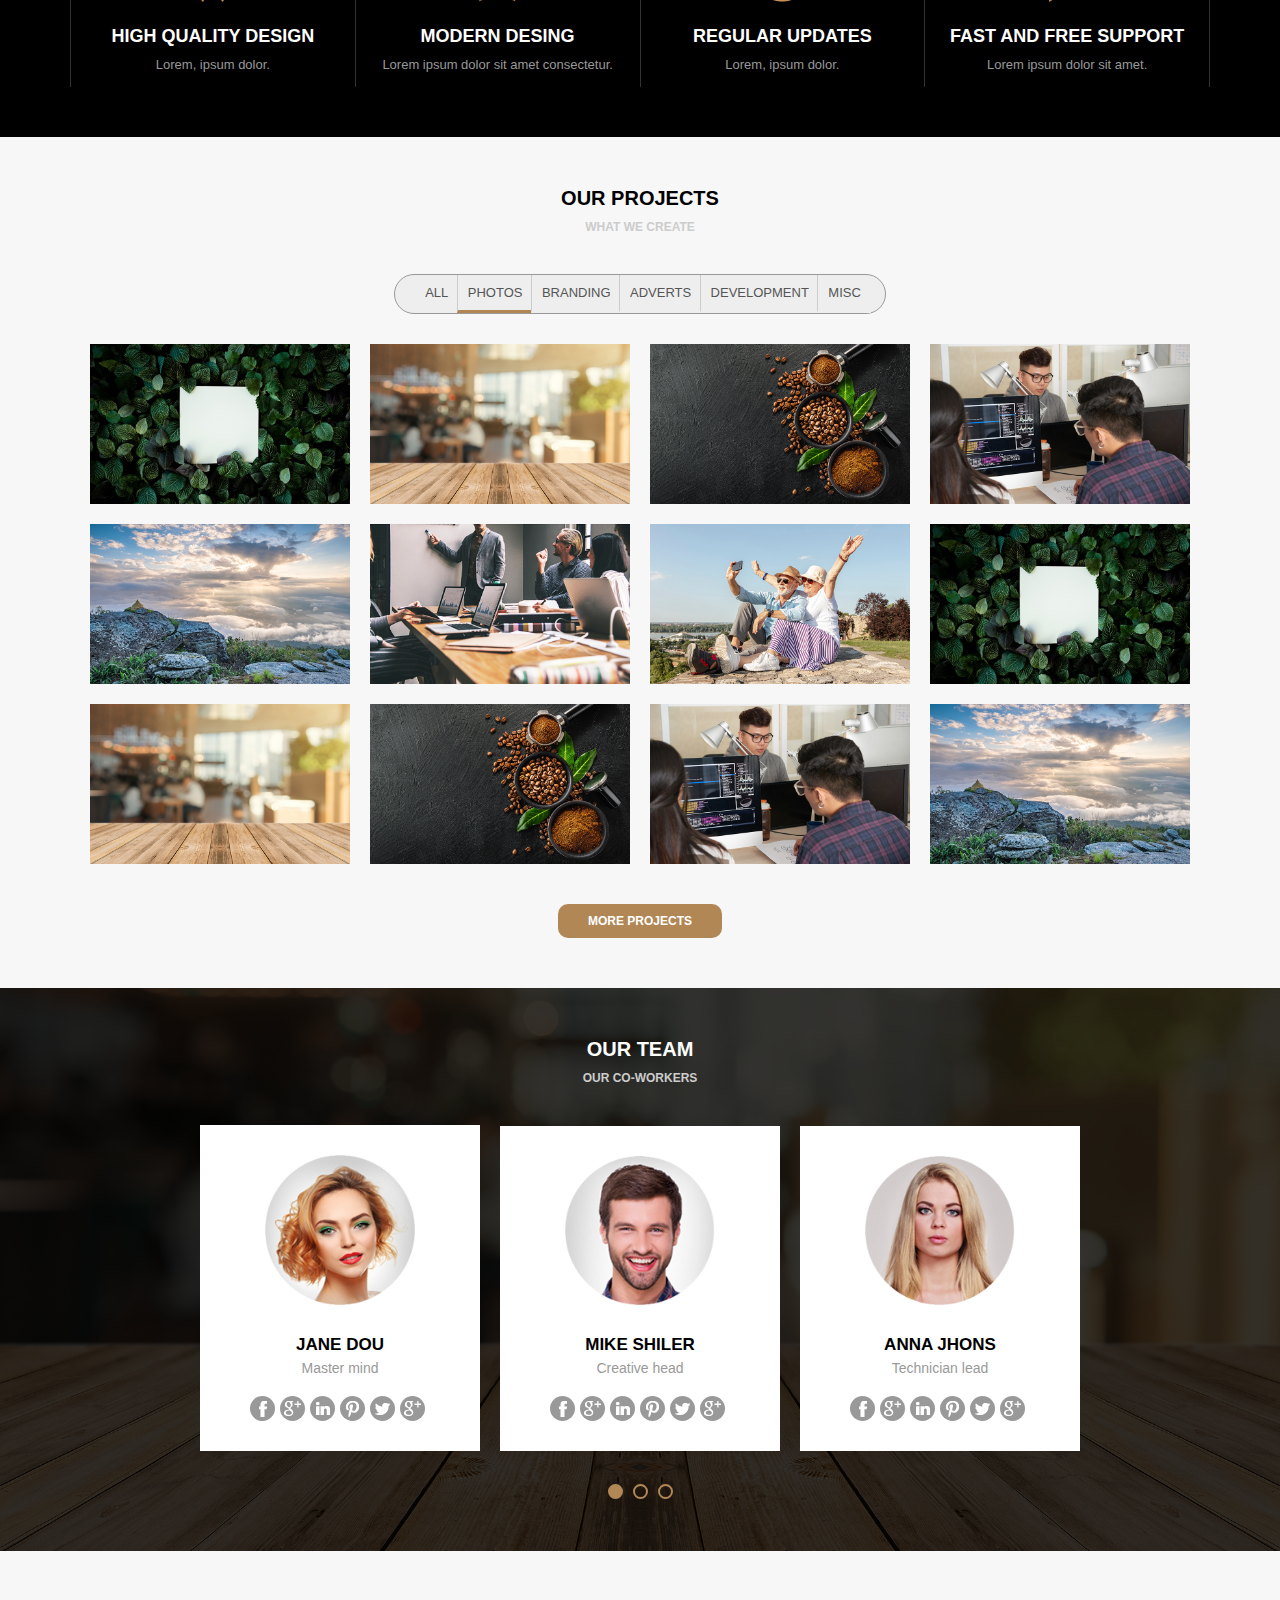
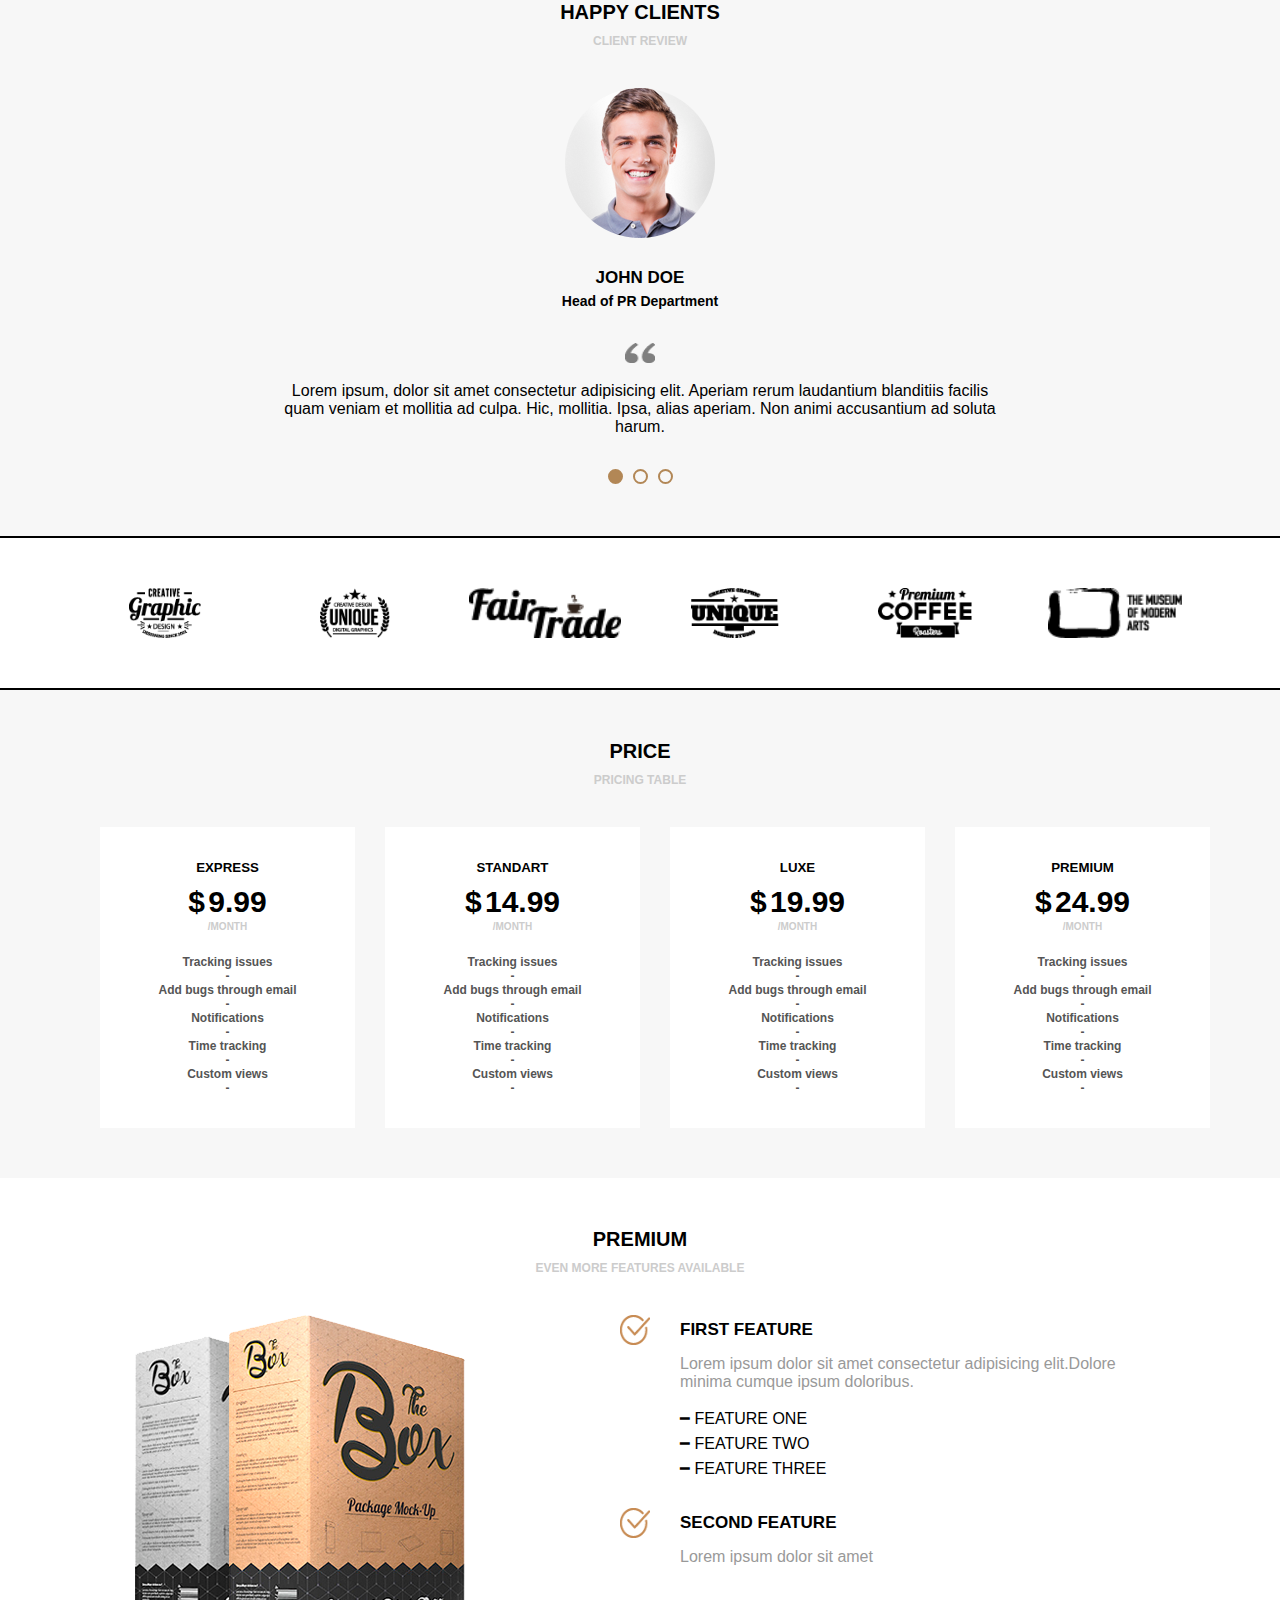
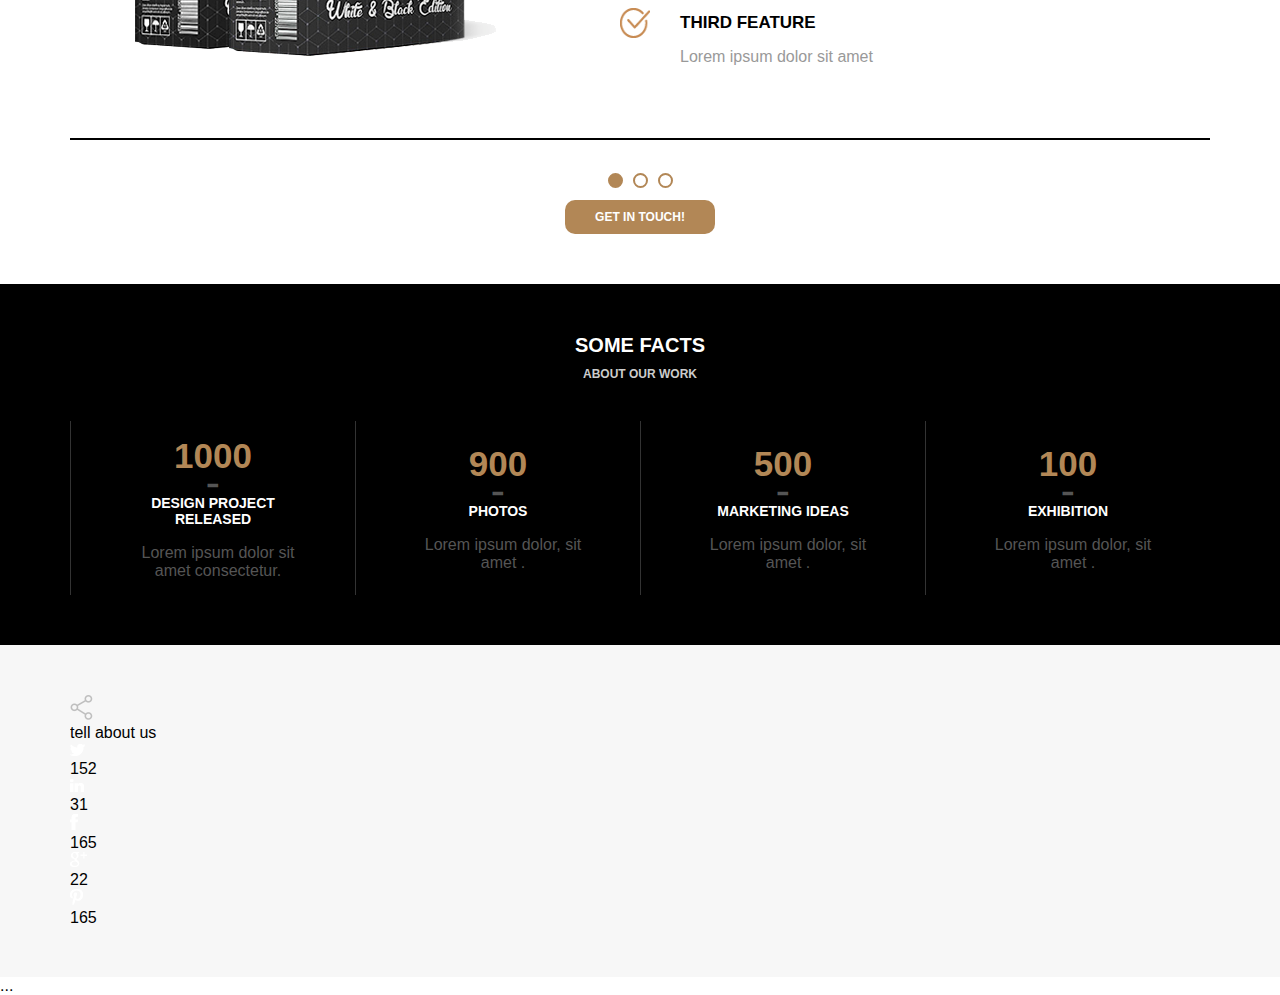
==== commit b4fbf605: "Update home.html" ====
--- a/Projeto_awax(em desenvolvimento)/home.html
+++ b/Projeto_awax(em desenvolvimento)/home.html
@@ -498,13 +498,10 @@
                             <div class="section-logos--images">
                                 <img src="media/empresa6.png">
                             </div>
-                            
-                            
-                        </div>
-                       
-                </div>
+                        </div> 
+                </div>
+            </section>
             <!-- section price    -->
-            </section>
             <section class="default light ">
                 <div class="section-title">Price</div>
                 <div class="section-desc">Pricing table</div>
@@ -879,7 +876,7 @@
                 </div>
                 
             </section>
-             <!-- section-some--facts  -->
+             <!-- section-somefacts  -->
             <section class="default dark">
                 <div class="section-title">some facts</div>
                 <div class="section-desc">about our work</div>
@@ -931,6 +928,54 @@
                     </div>
                 </div>
             </section>
+            <section class="default light socialmedia ">
+                <div class="section-body">
+                        <div class="section-socialmedia">
+                            <div class="section-socialmedia--images">
+                                <div class="section-socialmedia--logos">
+                                    <img src="assets/images/share.png">
+                                </div>
+                                    
+                                
+                                <p>tell about us</p>
+                            </div>
+                            
+                            
+                            <div class="section-socialmedia--images">
+                                <div class="section-socialmedia--logos twitter">
+                                    <img src="assets/images/twitter.png">
+                                </div>
+                                <span>152</span>
+                            </div>
+                            <div class="section-socialmedia--images ">
+                                <div class="section-socialmedia--logos linkedin">
+                                    <img src="assets/images/linkedin.png">
+                                </div>
+                                <span>31</span>
+                            </div>
+                            <div class="section-socialmedia--images ">
+                                <div class="section-socialmedia--logos facebook">
+                                    <img src="assets/images/facebook.png">
+                                </div>
+                                <span>165</span>
+                            </div>
+                            <div class="section-socialmedia--images">
+                                <div class="section-socialmedia--logos googleplus">
+                                    <img src="assets/images/googleplus.png">
+                                </div>
+                                <span>22</span>
+                            </div>
+                            <div class="section-socialmedia--images ">
+                                <div class="section-socialmedia--logos pinterest">
+                                    <img src="assets/images/pinterest.png">
+                                </div>
+                                <span>165</span>
+                            </div>
+                        </div> 
+                </div>
+                
+            </section>
+            ...
         </main>
         <footer>
         </footer>
--- a/Projeto_awax(em desenvolvimento)/assets/css/style.css
+++ b/Projeto_awax(em desenvolvimento)/assets/css/style.css
@@ -632,10 +632,10 @@
 /* section premium */
 .default.light.premium-color {
     background-color: #FFF;
-    height: 600px;
+    
 }
 .section-body.height {
-    height: 100%;
+    height: auto;
 }
 .premium-banners {
     width: 300vw;
@@ -726,44 +726,82 @@
     content: "━";
 }
 .feature-button {
-    position: absolute;
     margin-top: -20px;
-    margin-left: -10px;
-    width: 100vw;
-    height: 20px;
-    
-    
+    width: 100%;   
 }
 .feature-button--aligns {
     display: flex;
     justify-content: center;
-    width: 100%;
-    max-width: 1140px;
-    margin: auto;
-    display: flex;
+    align-items: center;  
+}
+
+/* section-some--facts */
+
+.section-somefacts {
+    display: flex;
+
+}
+.section-facts{
+    flex: 1;
+    display: flex;
+    flex-direction: column;
     justify-content: center;
     align-items: center;
     
-}
-
-
-
-
-
-
-
-
-
-
-
-
-    
-
-
-
-    
-
-
-
-
-    
+    border-left: 1px solid #333;
+    padding: 15px;
+}
+.facts-description {
+    width: 100%;
+    max-width: 200px;
+    text-align: center;
+    display: flex;
+    flex-direction: column;
+   
+}
+.section-facts h4 {
+    font-size: 35px;
+    font-weight: bold;
+    color: #b28756;
+  
+}
+.section-facts span {
+    color: #555;
+    font-weight: 600;
+}
+.section-facts h5 {
+    font-size: 14px;
+    font-weight: bold;
+    text-transform: uppercase;
+    text-align: center;
+    
+}
+.section-facts p {
+    margin-top:17px ;
+    color: #555;
+    
+    padding-left: 10px;
+}
+
+
+
+
+
+
+
+
+
+
+
+
+
+    
+
+
+
+    
+
+
+
+
+    
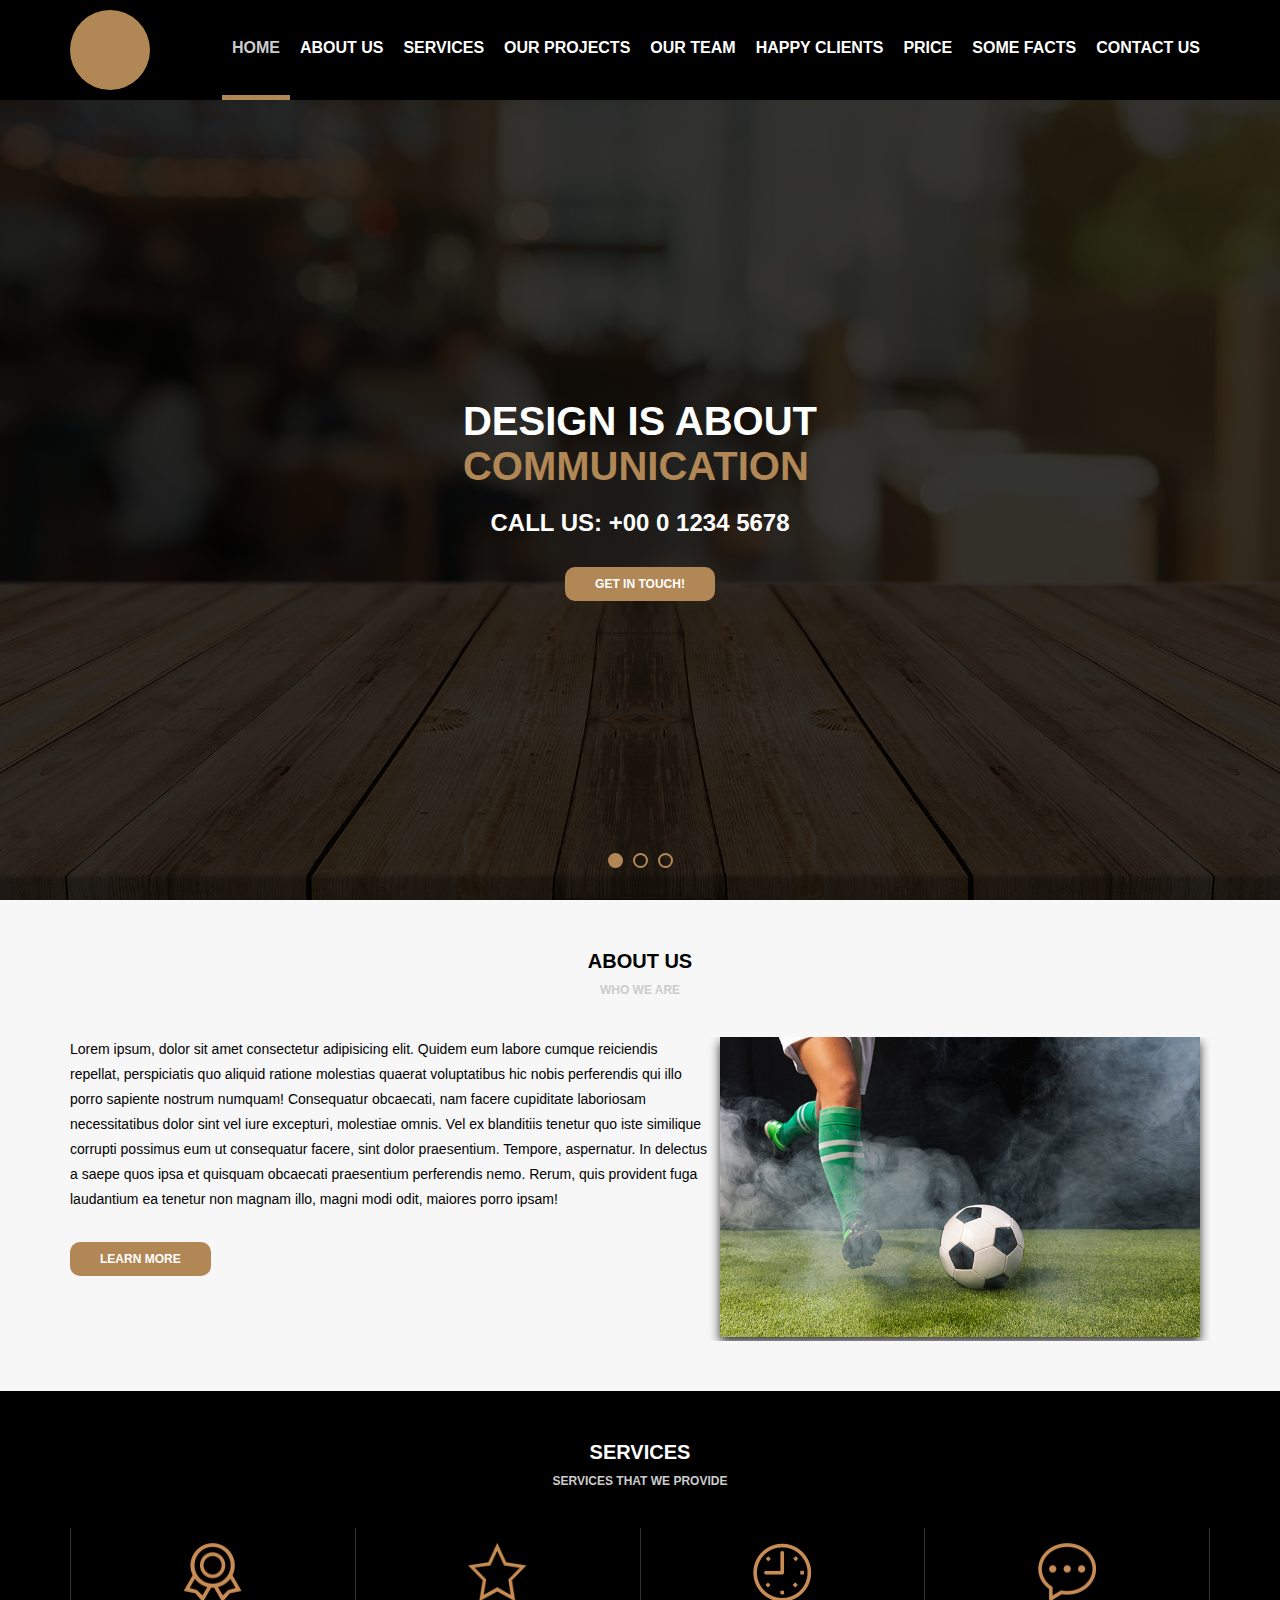
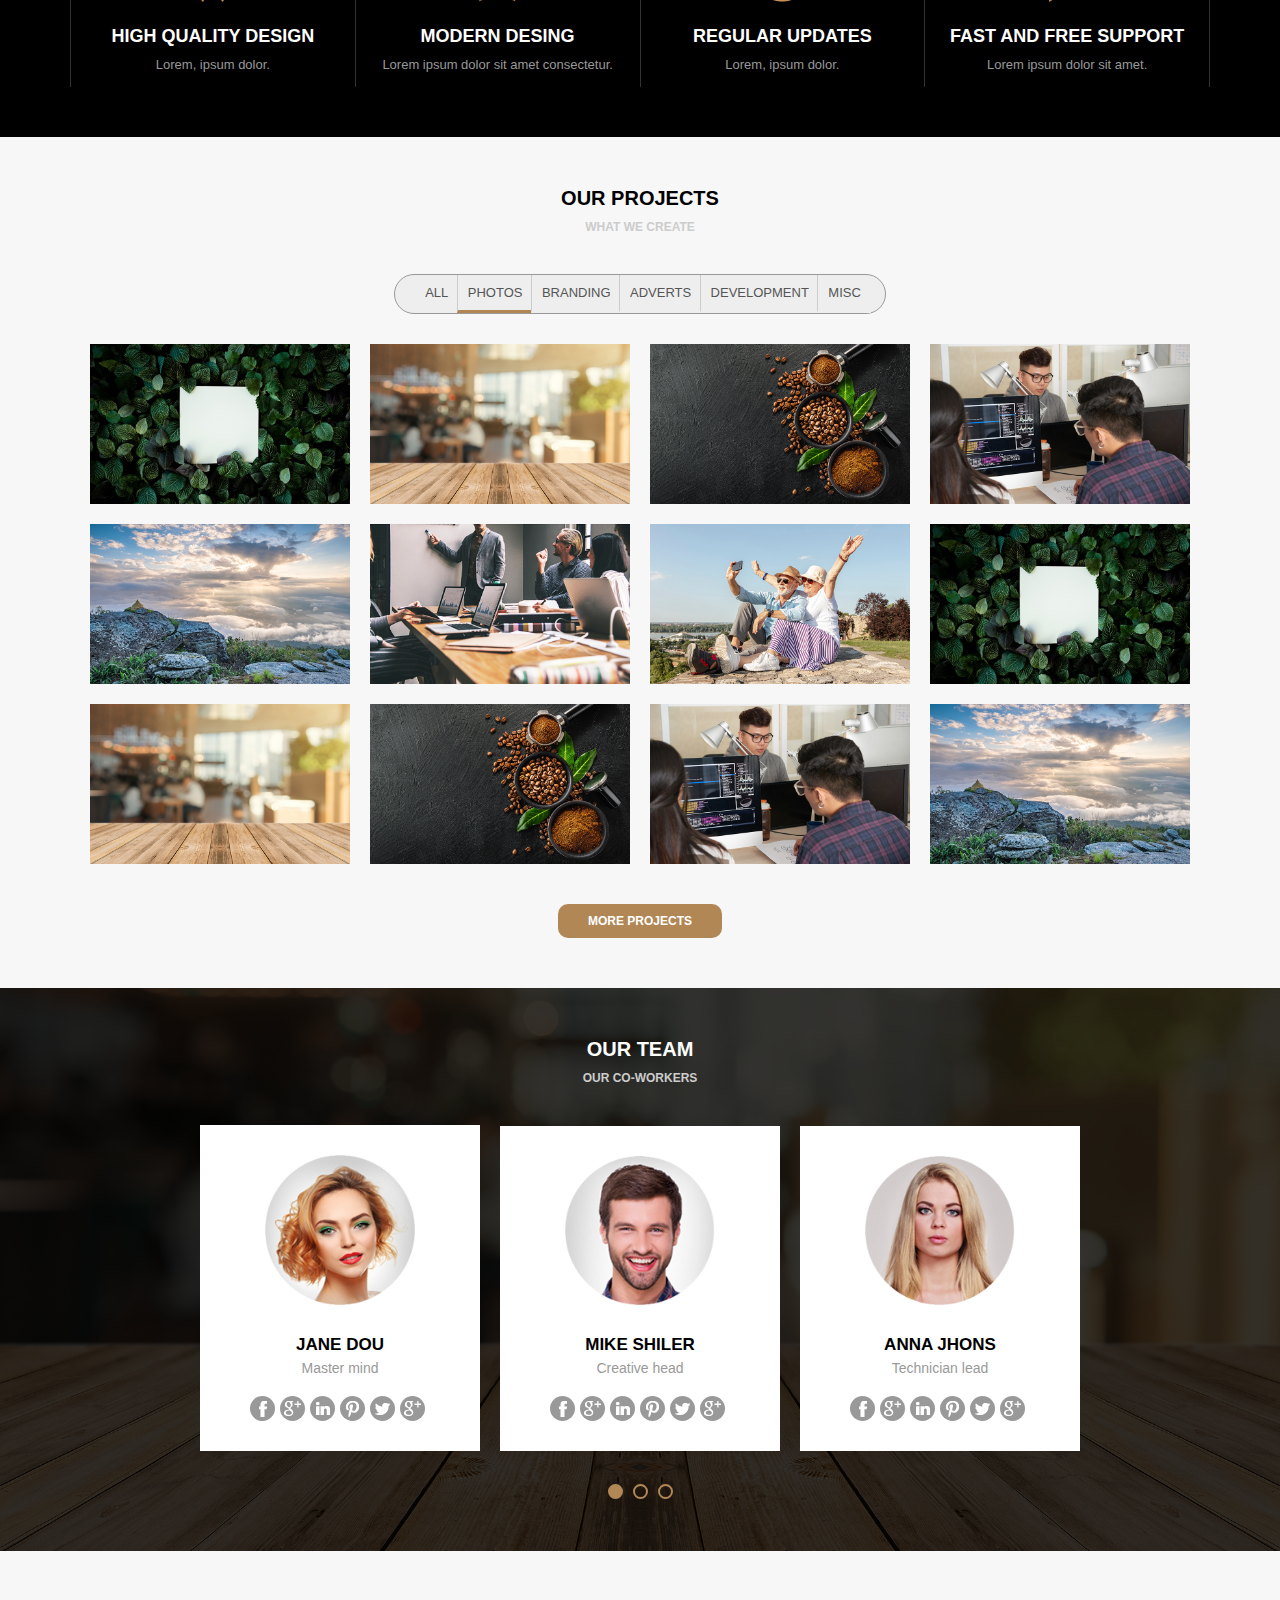
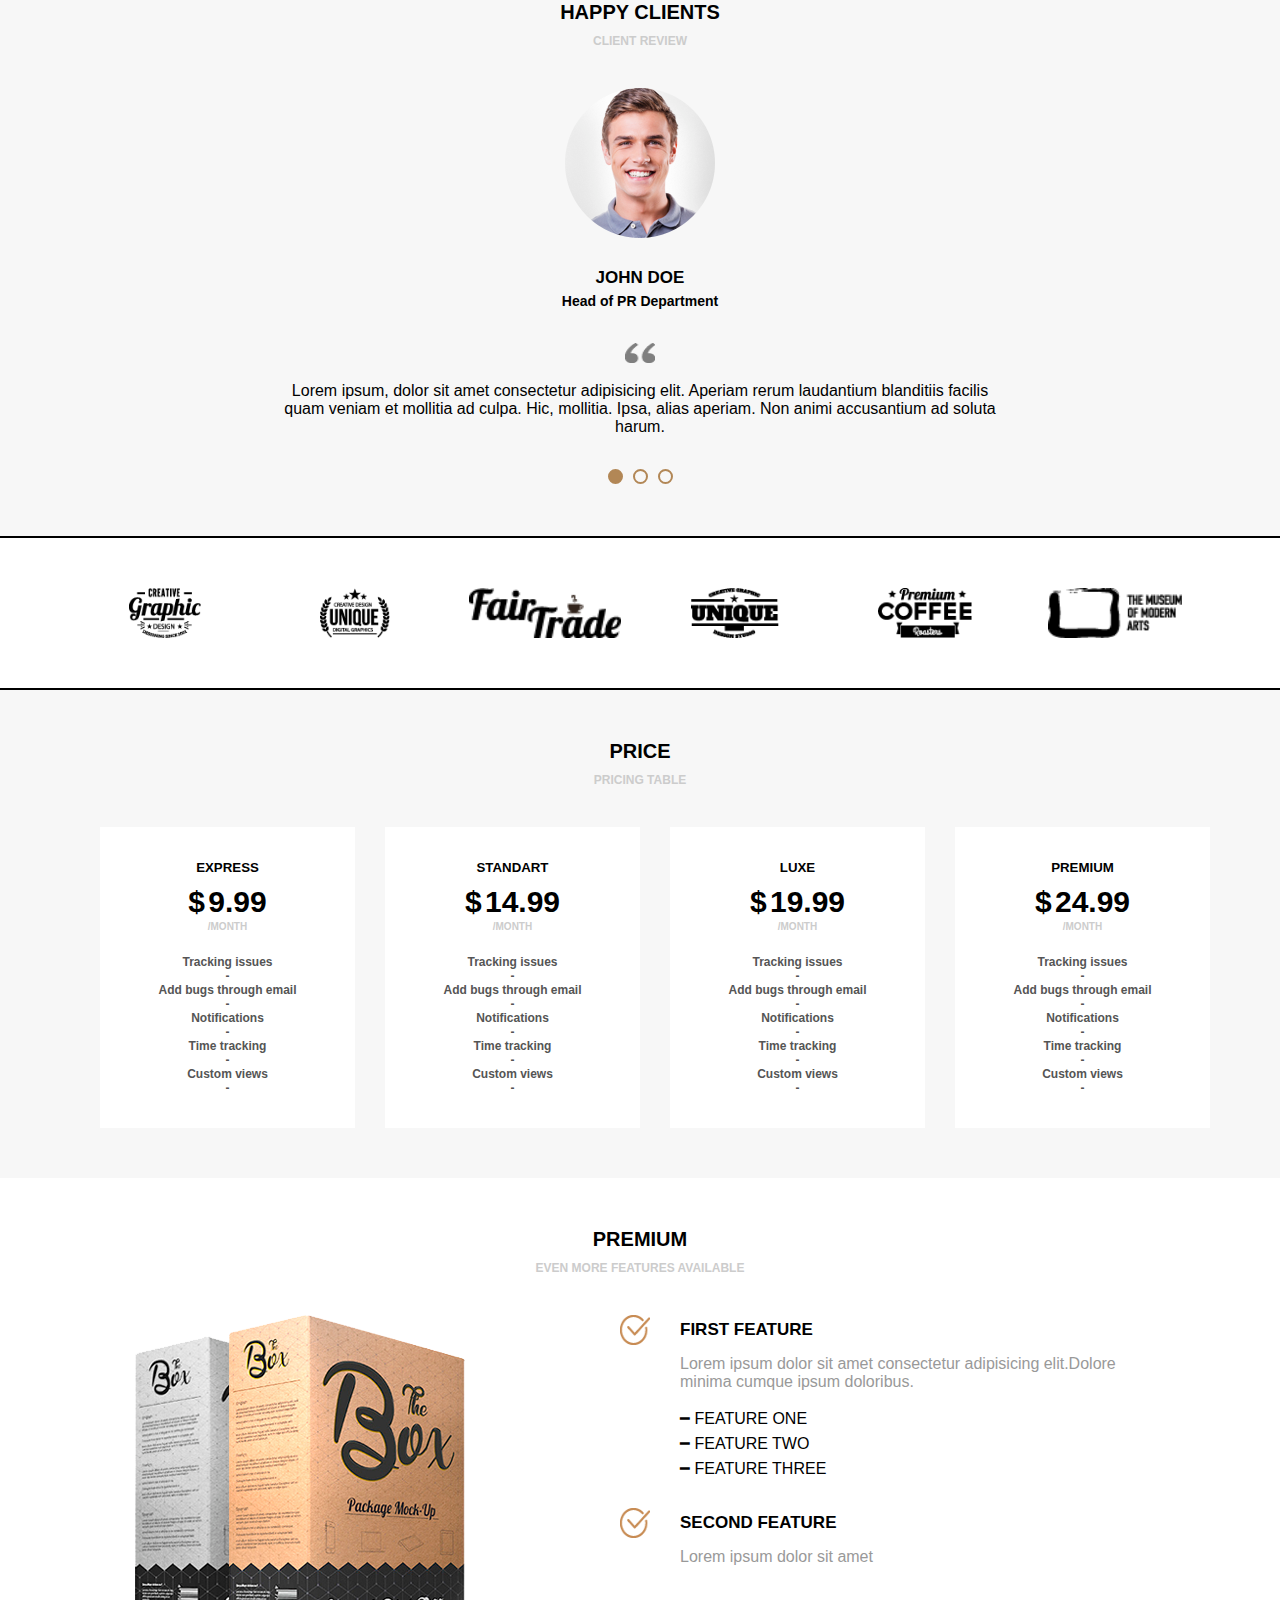
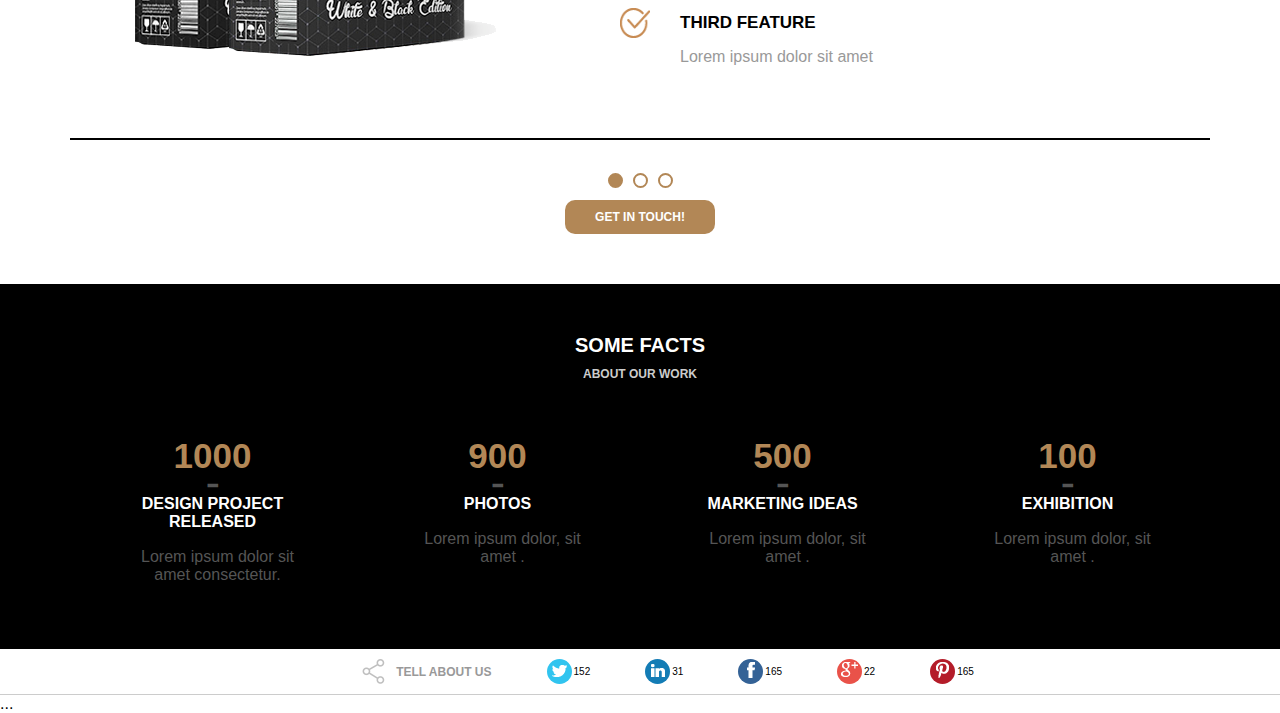
==== commit 2a38b87e: "Update home.html" ====
--- a/Projeto_awax(em desenvolvimento)/home.html
+++ b/Projeto_awax(em desenvolvimento)/home.html
@@ -943,31 +943,41 @@
                             
                             <div class="section-socialmedia--images">
                                 <div class="section-socialmedia--logos twitter">
-                                    <img src="assets/images/twitter.png">
+                                    <a class="section-socialmedia--link" href="">
+                                        <img src="assets/images/twitter.png">
+                                    </a>
                                 </div>
                                 <span>152</span>
                             </div>
                             <div class="section-socialmedia--images ">
                                 <div class="section-socialmedia--logos linkedin">
-                                    <img src="assets/images/linkedin.png">
+                                    <a class="section-socialmedia--link" href="">
+                                        <img src="assets/images/linkedin.png">
+                                    </a>
                                 </div>
                                 <span>31</span>
                             </div>
                             <div class="section-socialmedia--images ">
                                 <div class="section-socialmedia--logos facebook">
-                                    <img src="assets/images/facebook.png">
+                                    <a class="section-socialmedia--link" href="">
+                                        <img src="assets/images/facebook.png">
+                                    </a>
                                 </div>
                                 <span>165</span>
                             </div>
                             <div class="section-socialmedia--images">
                                 <div class="section-socialmedia--logos googleplus">
+                                <a class="section-socialmedia--link" href="">    
                                     <img src="assets/images/googleplus.png">
+                                </a>    
                                 </div>
                                 <span>22</span>
                             </div>
                             <div class="section-socialmedia--images ">
                                 <div class="section-socialmedia--logos pinterest">
-                                    <img src="assets/images/pinterest.png">
+                                    <a class="section-socialmedia--link" href="">
+                                        <img src="assets/images/pinterest.png">
+                                    </a>    
                                 </div>
                                 <span>165</span>
                             </div>
--- a/Projeto_awax(em desenvolvimento)/assets/css/style.css
+++ b/Projeto_awax(em desenvolvimento)/assets/css/style.css
@@ -745,10 +745,10 @@
     flex: 1;
     display: flex;
     flex-direction: column;
-    justify-content: center;
-    align-items: center;
-    
-    border-left: 1px solid #333;
+    justify-content: flex-start;
+    align-items: center;
+    
+    
     padding: 15px;
 }
 .facts-description {
@@ -770,7 +770,7 @@
     font-weight: 600;
 }
 .section-facts h5 {
-    font-size: 14px;
+    font-size: 16px;
     font-weight: bold;
     text-transform: uppercase;
     text-align: center;
@@ -783,25 +783,87 @@
     padding-left: 10px;
 }
 
-
-
-
-
-
-
-
-
-
-
-
-
-    
-
-
-
-    
-
-
-
-
-    
+/* social-media */
+.default.light.socialmedia {
+    padding: 0;   
+    background-color: #FFF;
+    border-bottom: 1px solid #CCC;
+}
+.section-socialmedia {
+    display: flex;
+    justify-content: center;
+    margin: auto;
+    text-transform: uppercase;
+   
+    padding-top: 10px;
+    padding-bottom: 10px;
+}   
+.section-socialmedia--images{
+    
+    display: flex;
+    justify-content: center;
+    align-items: center;  
+    padding-left: 55px;
+} 
+.section-socialmedia--logos {
+    display: flex;
+    justify-content: center;
+    border-radius: 30px;
+    align-items: center;
+    min-width: 25px;
+    min-height: 25px;
+   
+}
+
+.section-socialmedia--images p  {
+    padding-left: 10px; 
+    color: #999;  
+    object-fit: cover ;
+}
+
+.section-socialmedia--images p{
+    font-size: 12px;
+    font-weight:600;
+}
+.section-socialmedia--images span {
+    font-size: 10px;
+    margin-left: 2px;
+    
+}
+.twitter {
+    background-color: #31c4ef;
+}
+.linkedin {
+    background-color: #137cb5;
+}
+.facebook {
+    background-color: #346296;
+}
+.googleplus {
+    background-color: #e95249;
+}
+.pinterest {
+    background-color: #b41c29;
+}
+    
+
+
+
+
+
+
+
+
+
+
+
+    
+
+
+
+    
+
+
+
+
+    
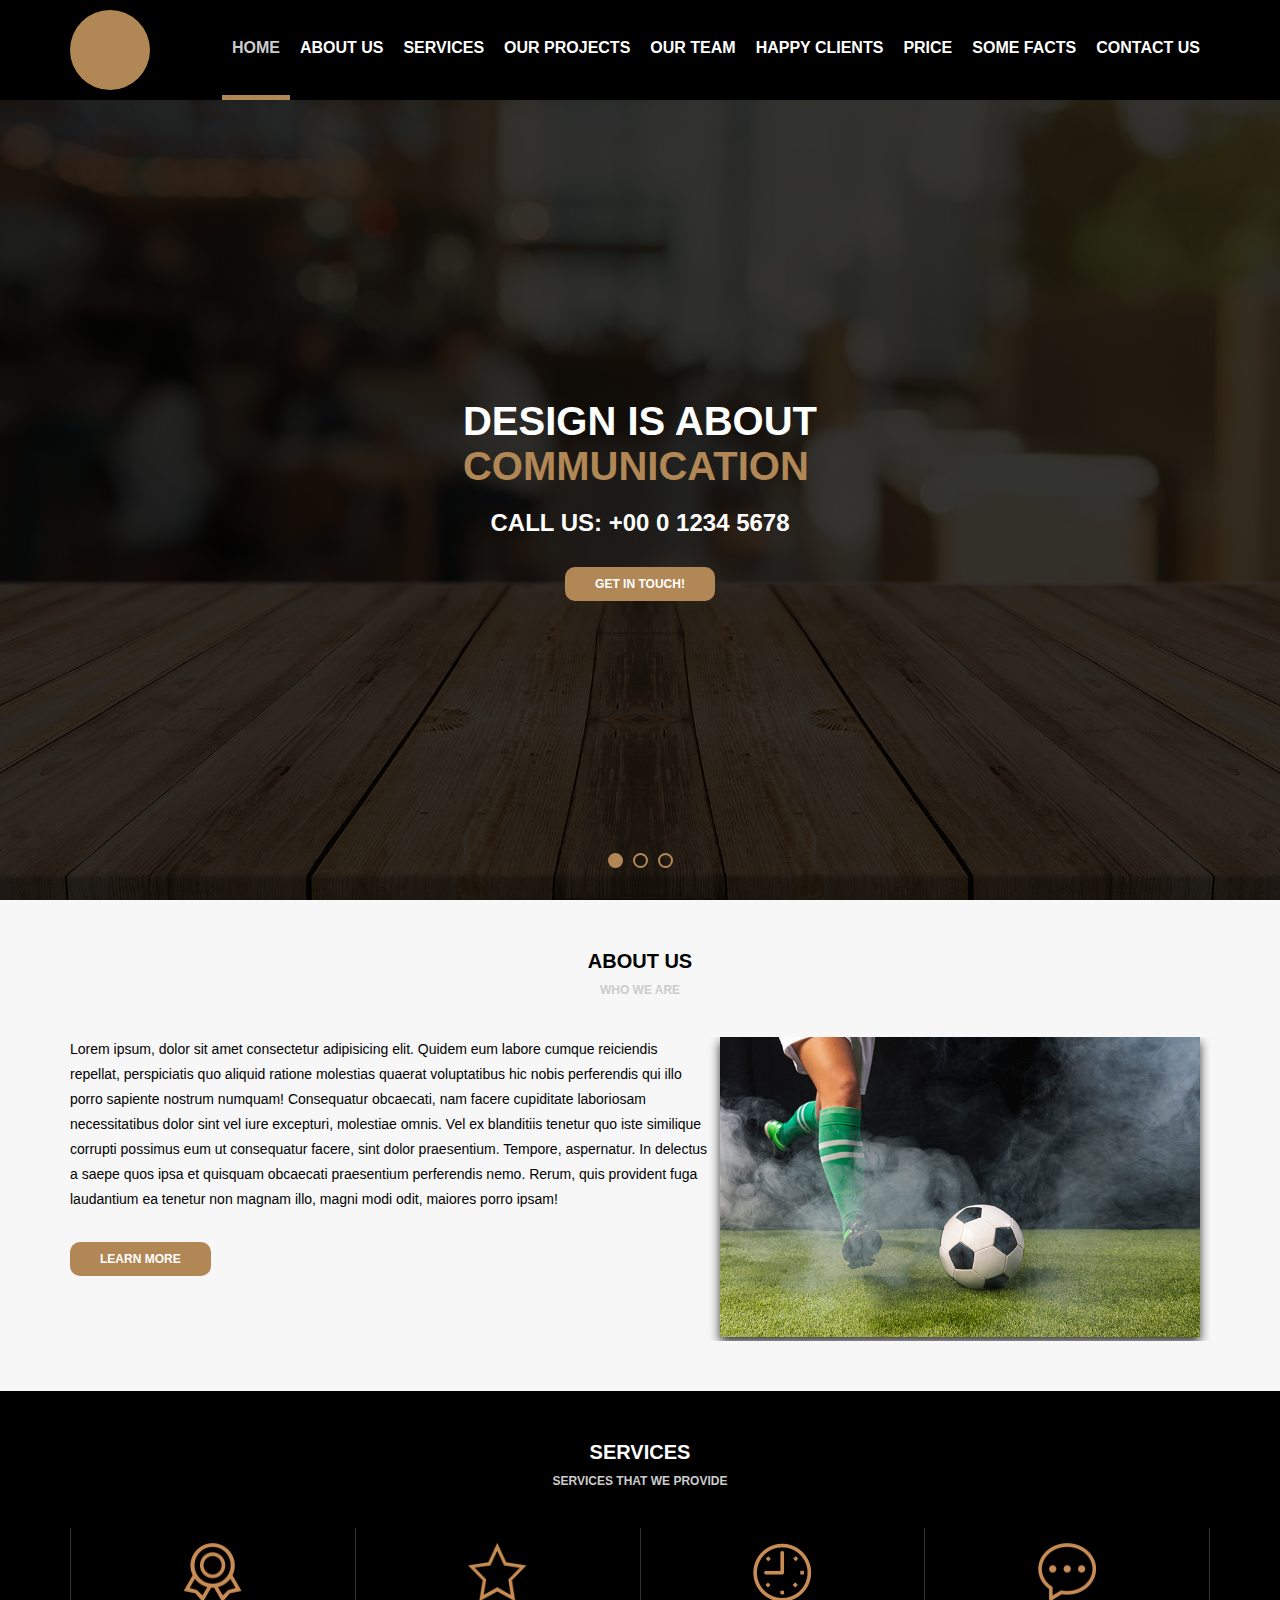
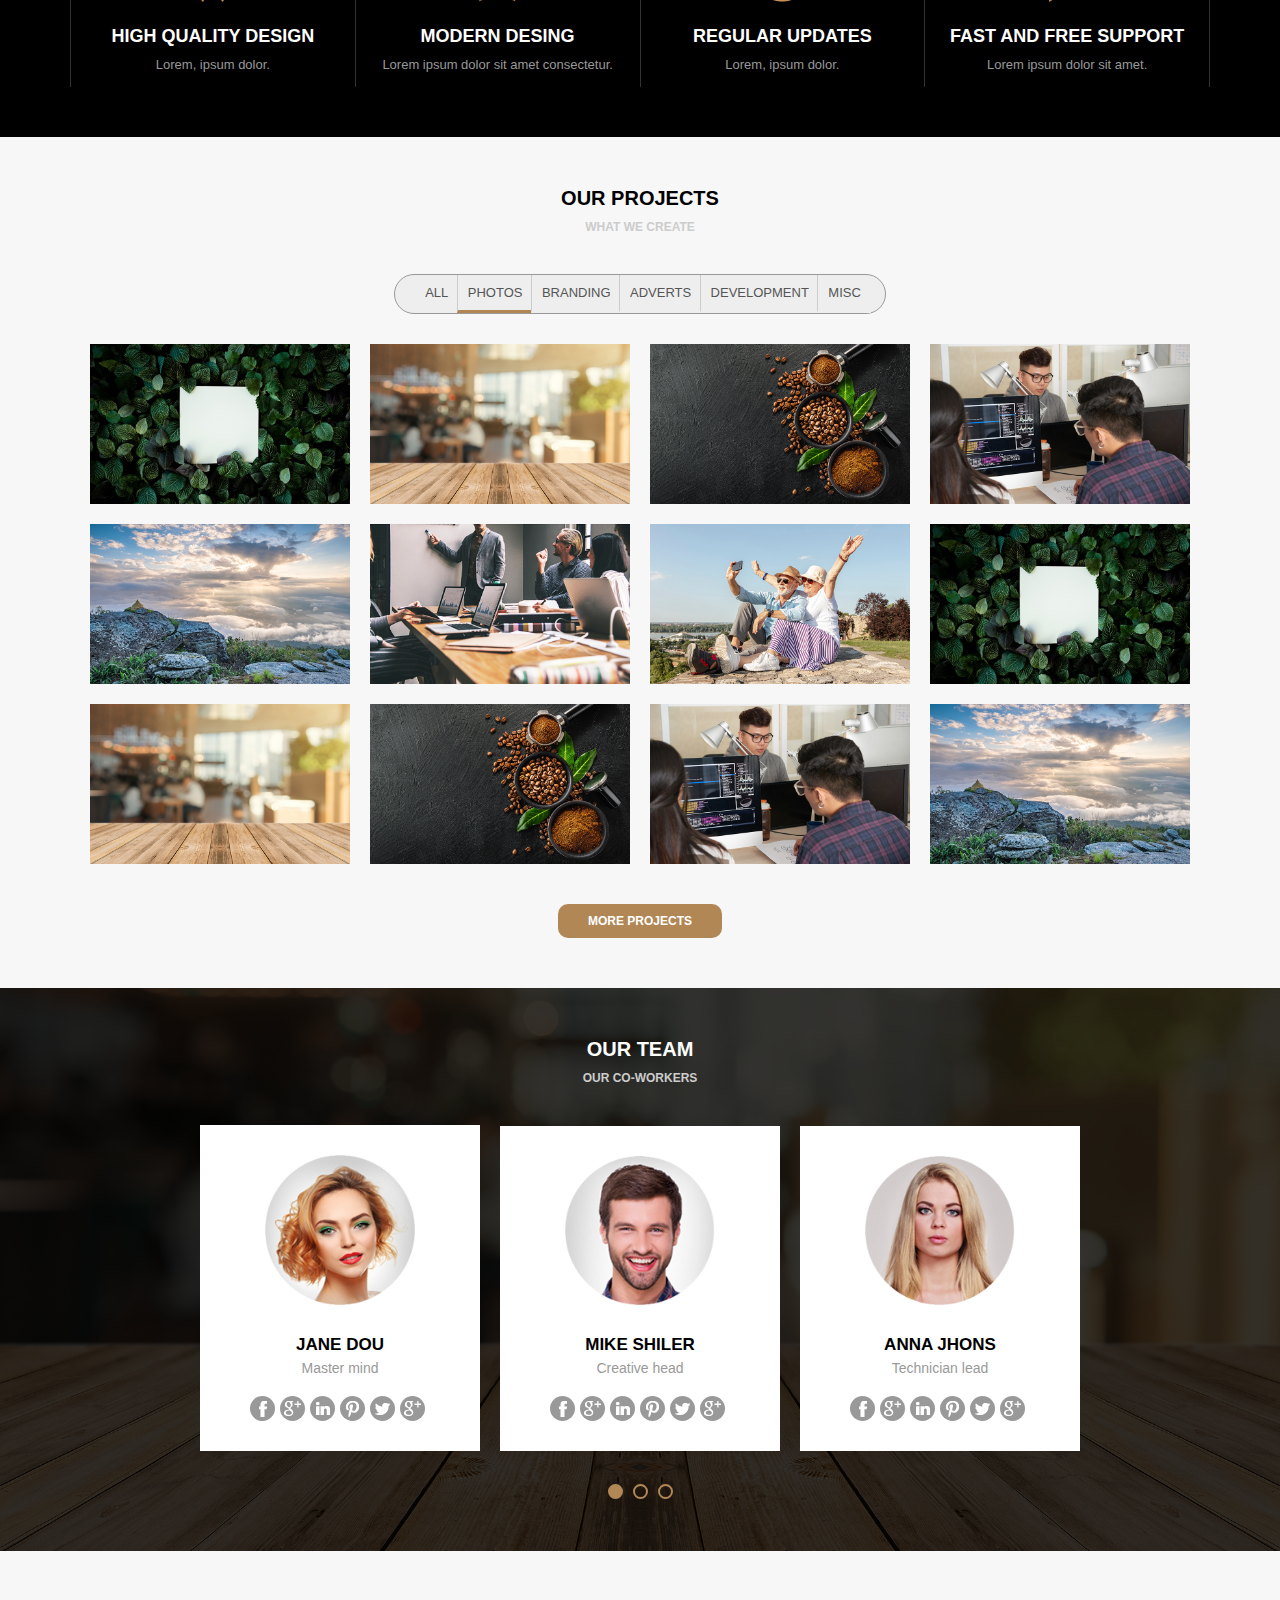
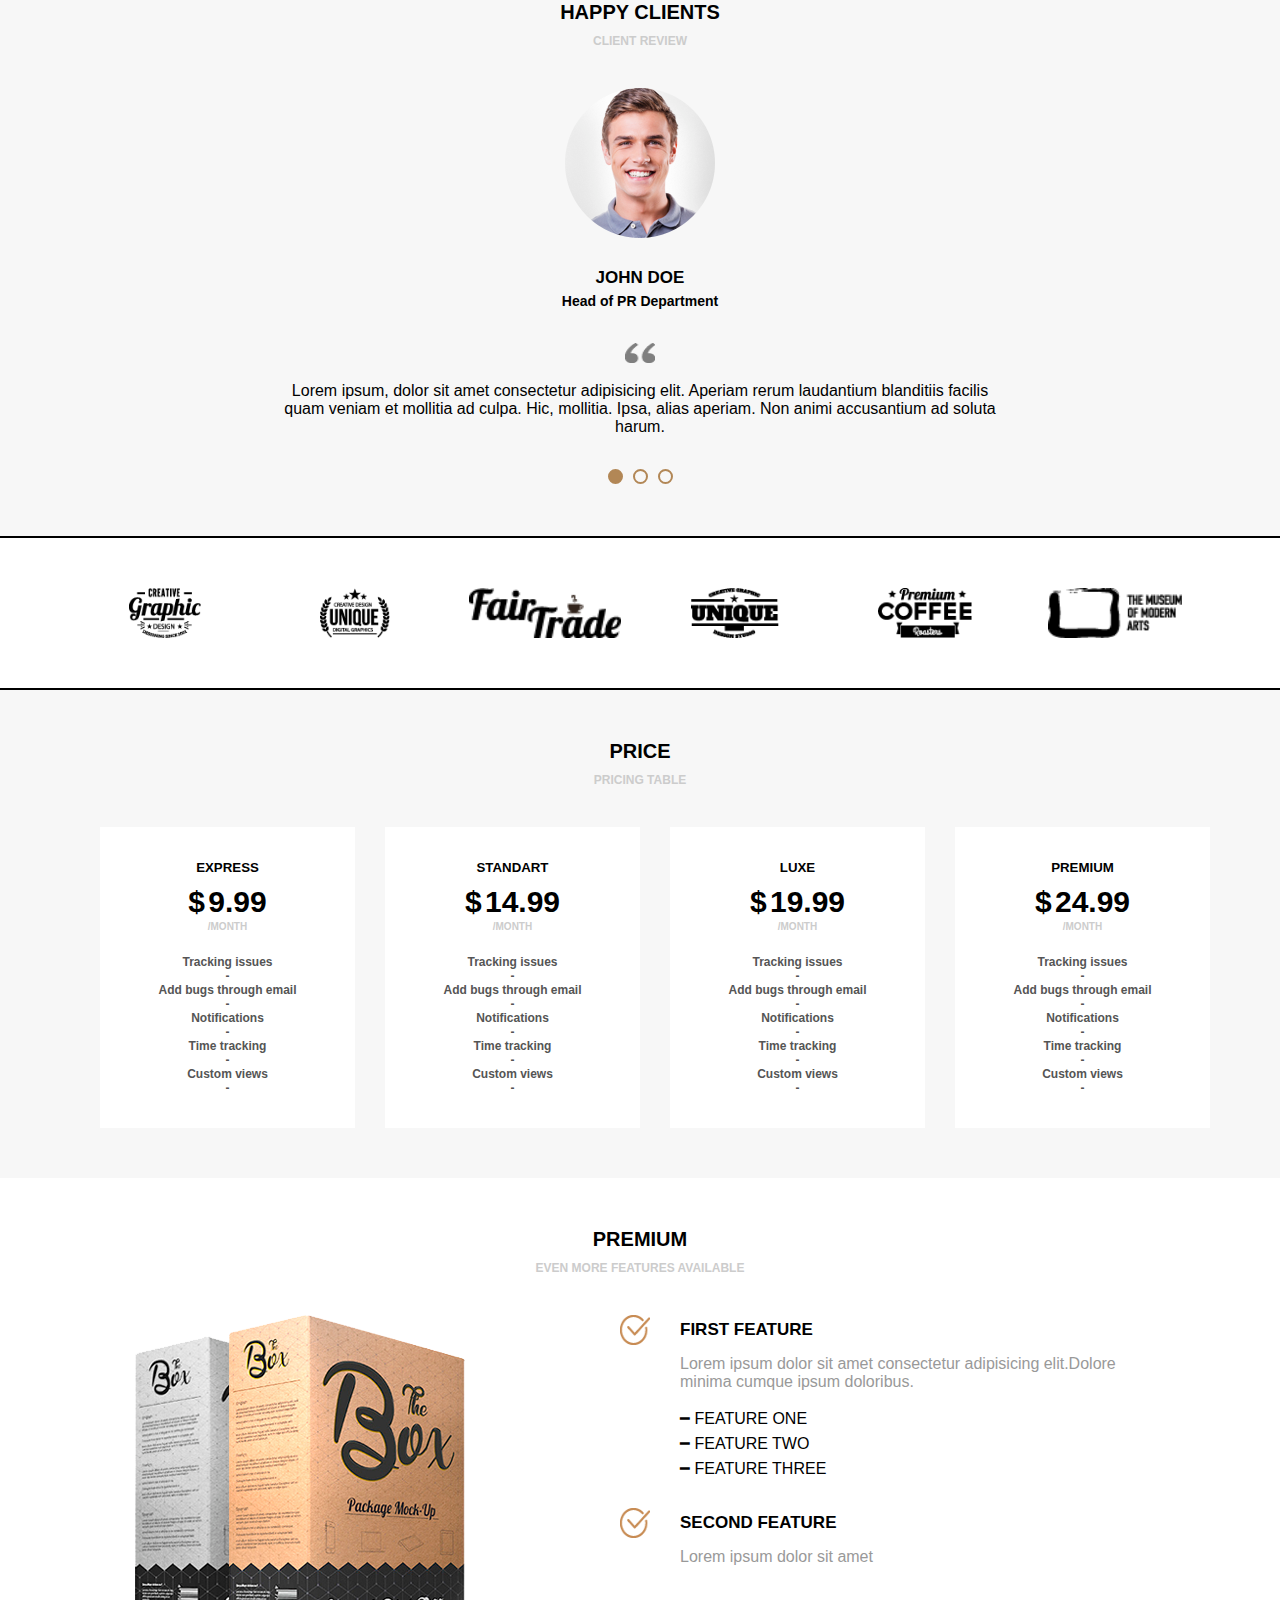
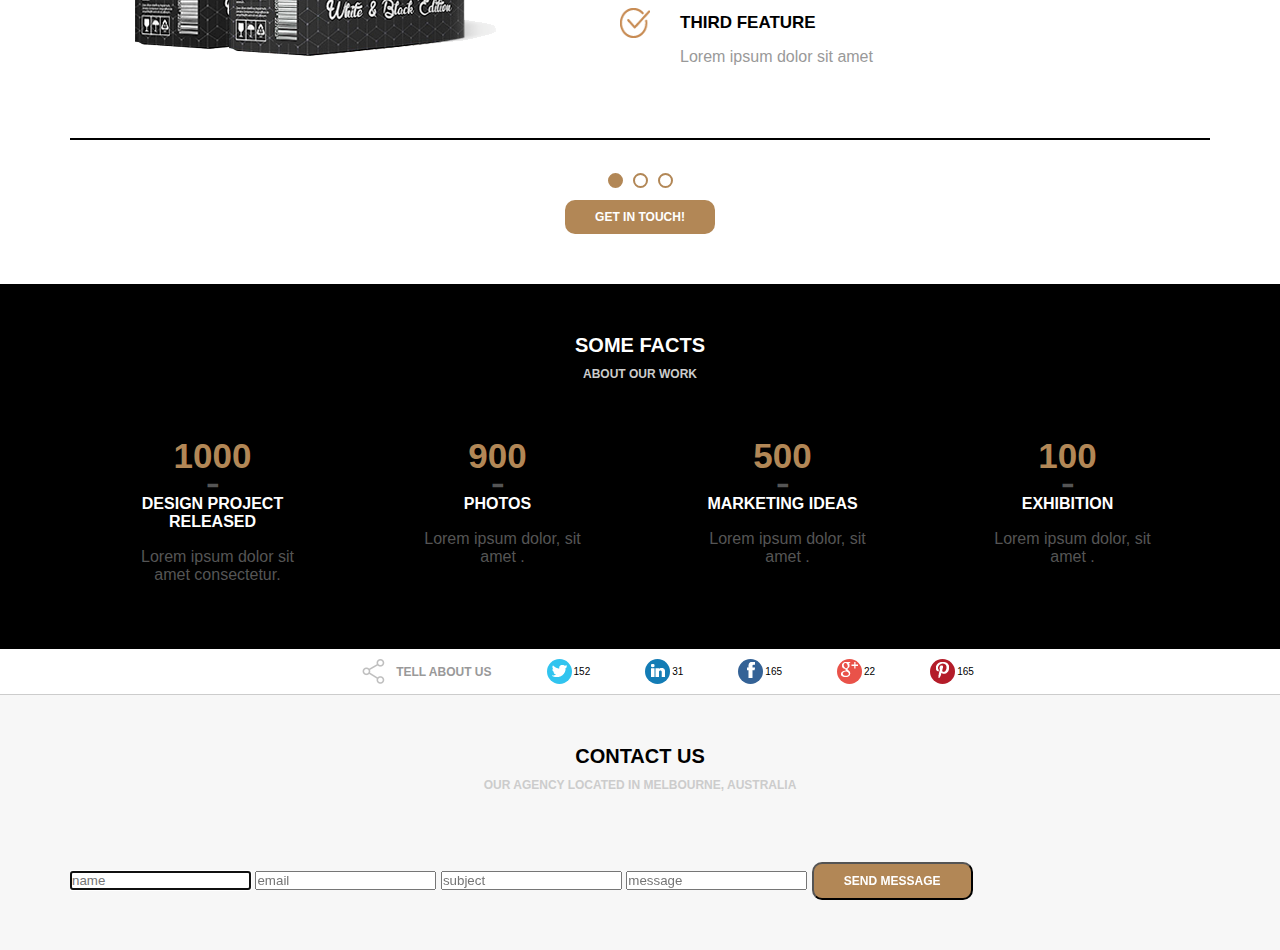
==== commit ac0212b3: "Update home.html" ====
--- a/Projeto_awax(em desenvolvimento)/home.html
+++ b/Projeto_awax(em desenvolvimento)/home.html
@@ -928,6 +928,7 @@
                     </div>
                 </div>
             </section>
+            <!-- section-socialmedia -->
             <section class="default light socialmedia ">
                 <div class="section-body">
                         <div class="section-socialmedia">
@@ -985,7 +986,26 @@
                 </div>
                 
             </section>
-            ...
+            <!-- section-contactus -->
+            <section class="default light">
+                <div class="section-title">Contact us</div>
+                <div class="section-desc">our agency located in melbourne, australia</div>
+                <div class="section-body">
+                    <div class="section-contactus">
+                        <form  action="" method="GET" class="section-contactus--form">
+                            <input  class="nome" type="text" name="nome" autofocus required placeholder="name"/>
+                            <input  class="email" type="email" name="email"  placeholder="email"/>
+                            <input  class="subject" type="text" name="nome" autofocus required placeholder="subject"/>
+                            <input  class="message" type="text" name="nome" autofocus required placeholder="message"/>
+                            <input class="button" type="submit" value="send message"/>
+                        </form>
+                        
+                        
+                    </div>
+                </div>
+                
+                
+            </section>    
         </main>
         <footer>
         </footer>
--- a/Projeto_awax(em desenvolvimento)/assets/css/style.css
+++ b/Projeto_awax(em desenvolvimento)/assets/css/style.css
@@ -814,6 +814,14 @@
     min-height: 25px;
    
 }
+.section-socialmedia--logos.twitter:hover,
+.section-socialmedia--logos.linkedin:hover,
+.section-socialmedia--logos.facebook:hover,
+.section-socialmedia--logos.googleplus:hover,
+.section-socialmedia--logos.pinterest:hover
+ {
+    box-shadow: 0px 0px 10px #000;
+}
 
 .section-socialmedia--images p  {
     padding-left: 10px; 
@@ -845,25 +853,26 @@
 .pinterest {
     background-color: #b41c29;
 }
-    
-
-
-
-
-
-
-
-
-
-
-
-    
-
-
-
-    
-
-
-
-
-    
+
+    
+
+
+
+
+
+
+
+
+
+
+
+    
+
+
+
+    
+
+
+
+
+    
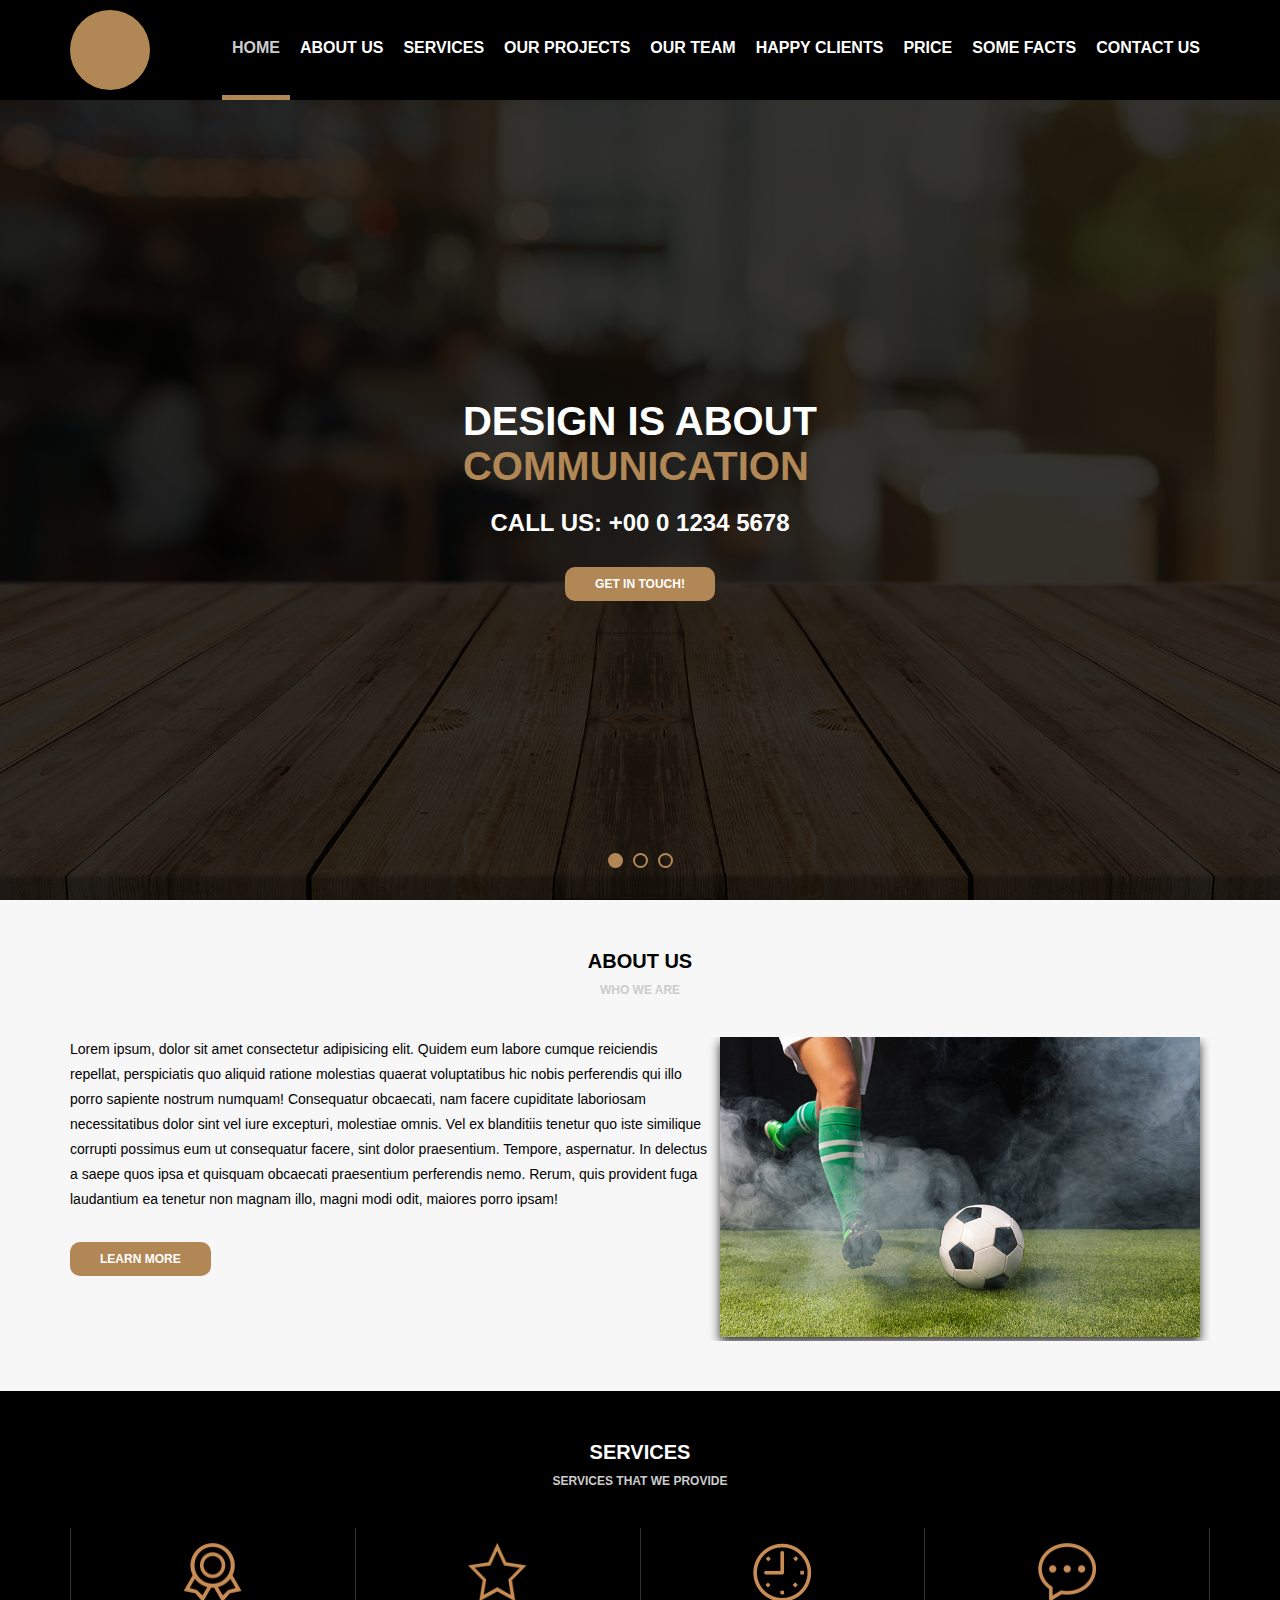
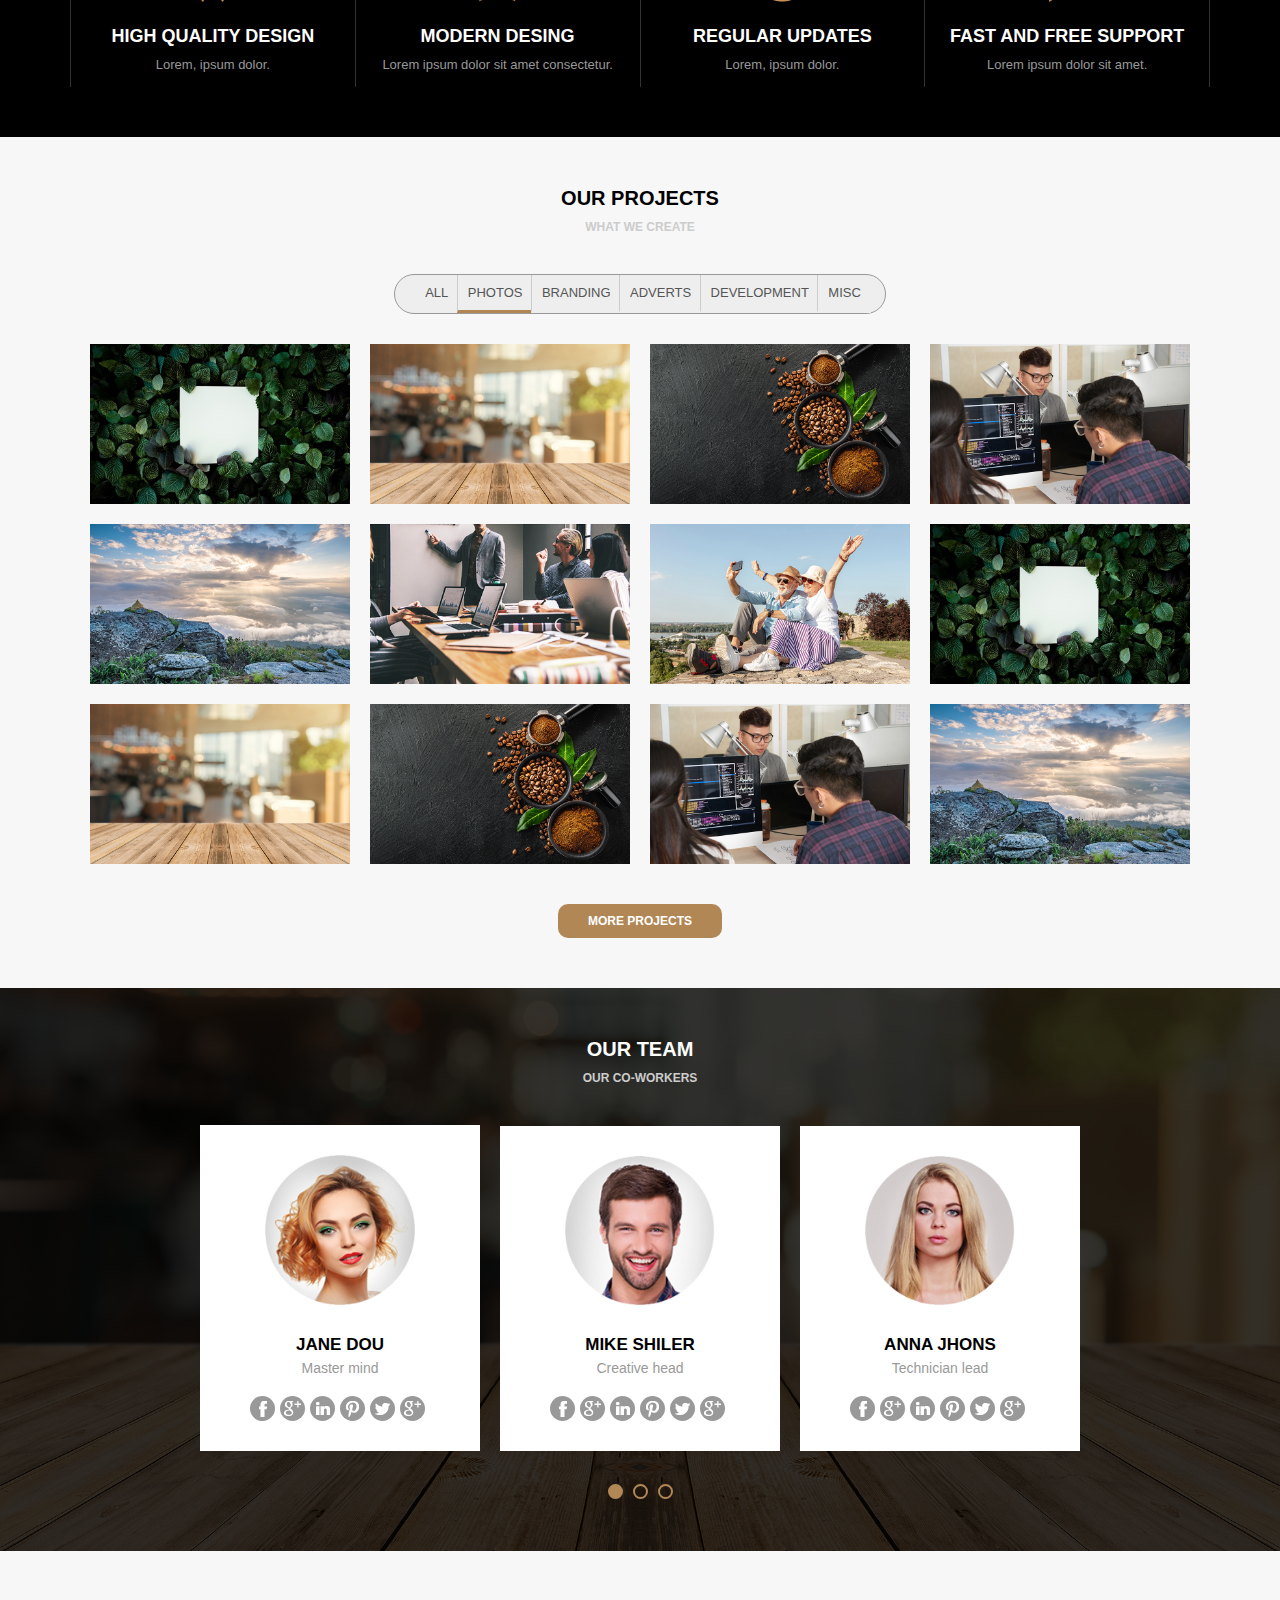
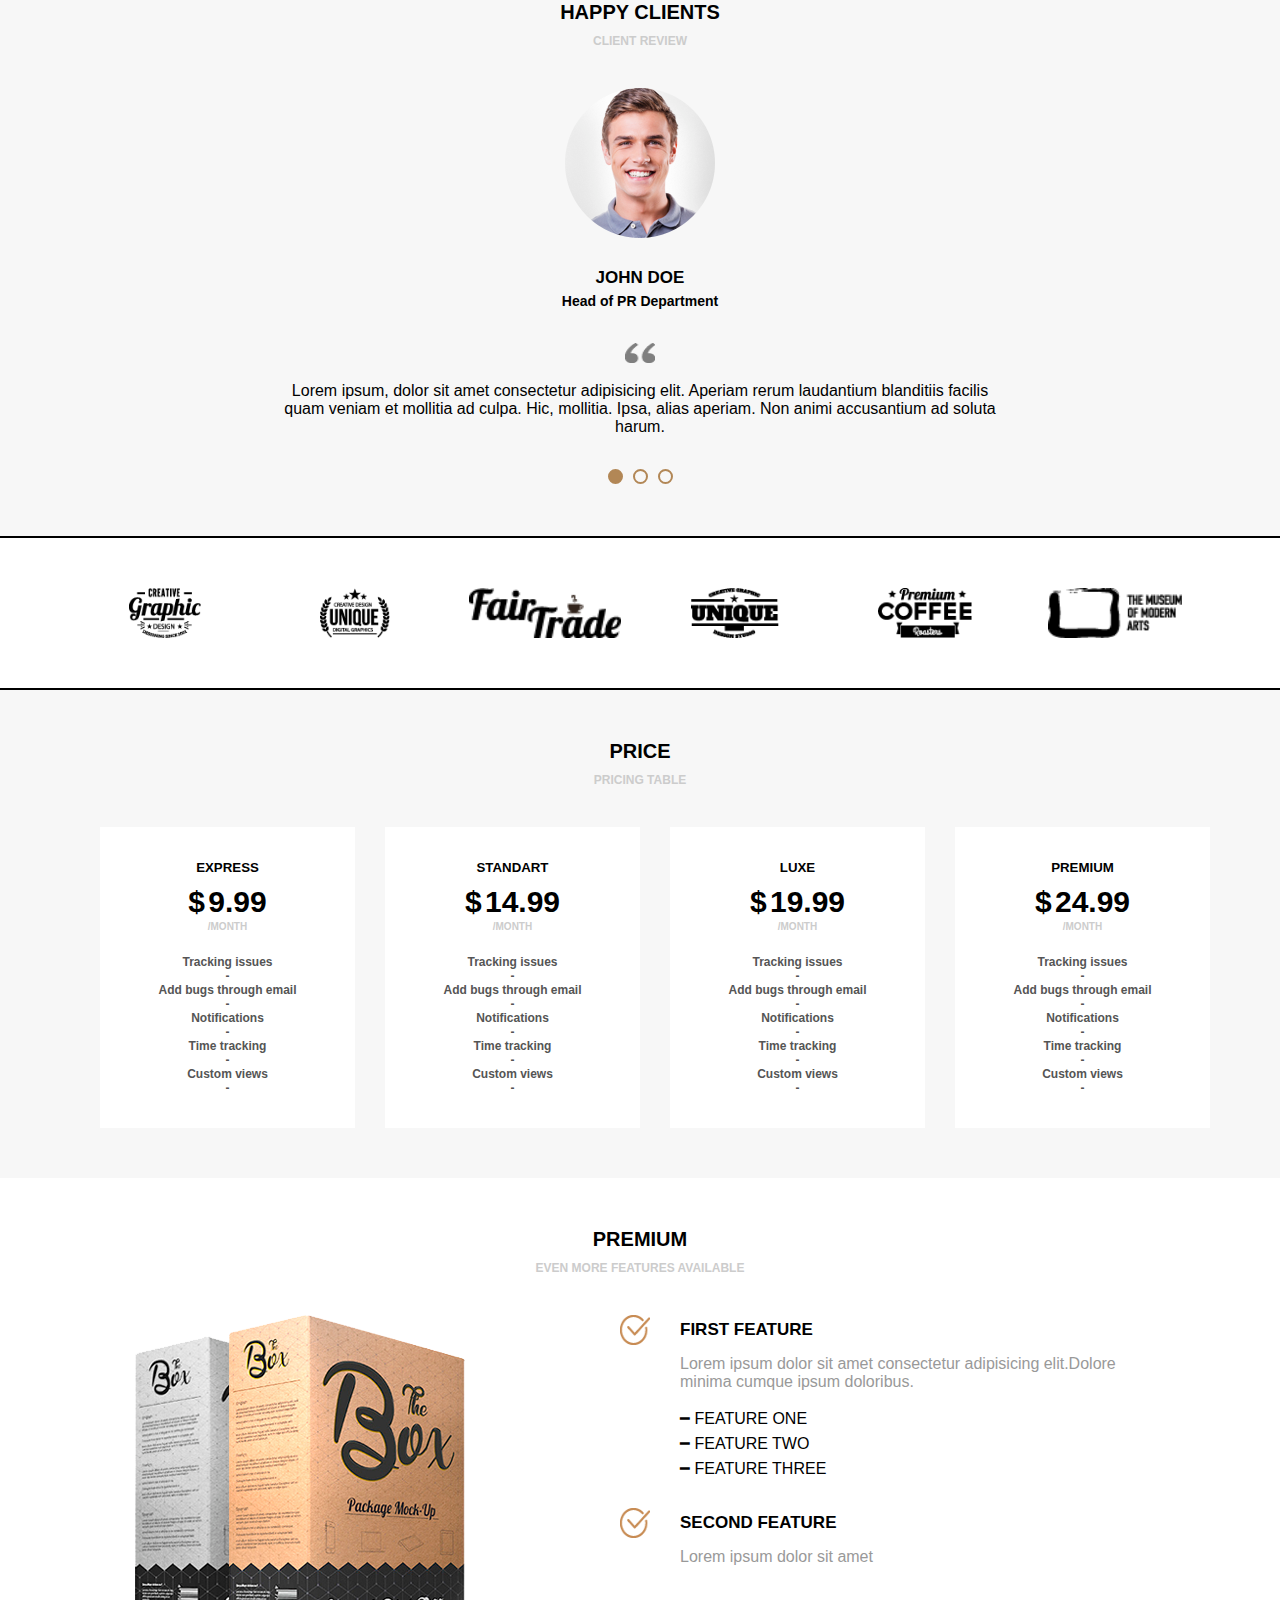
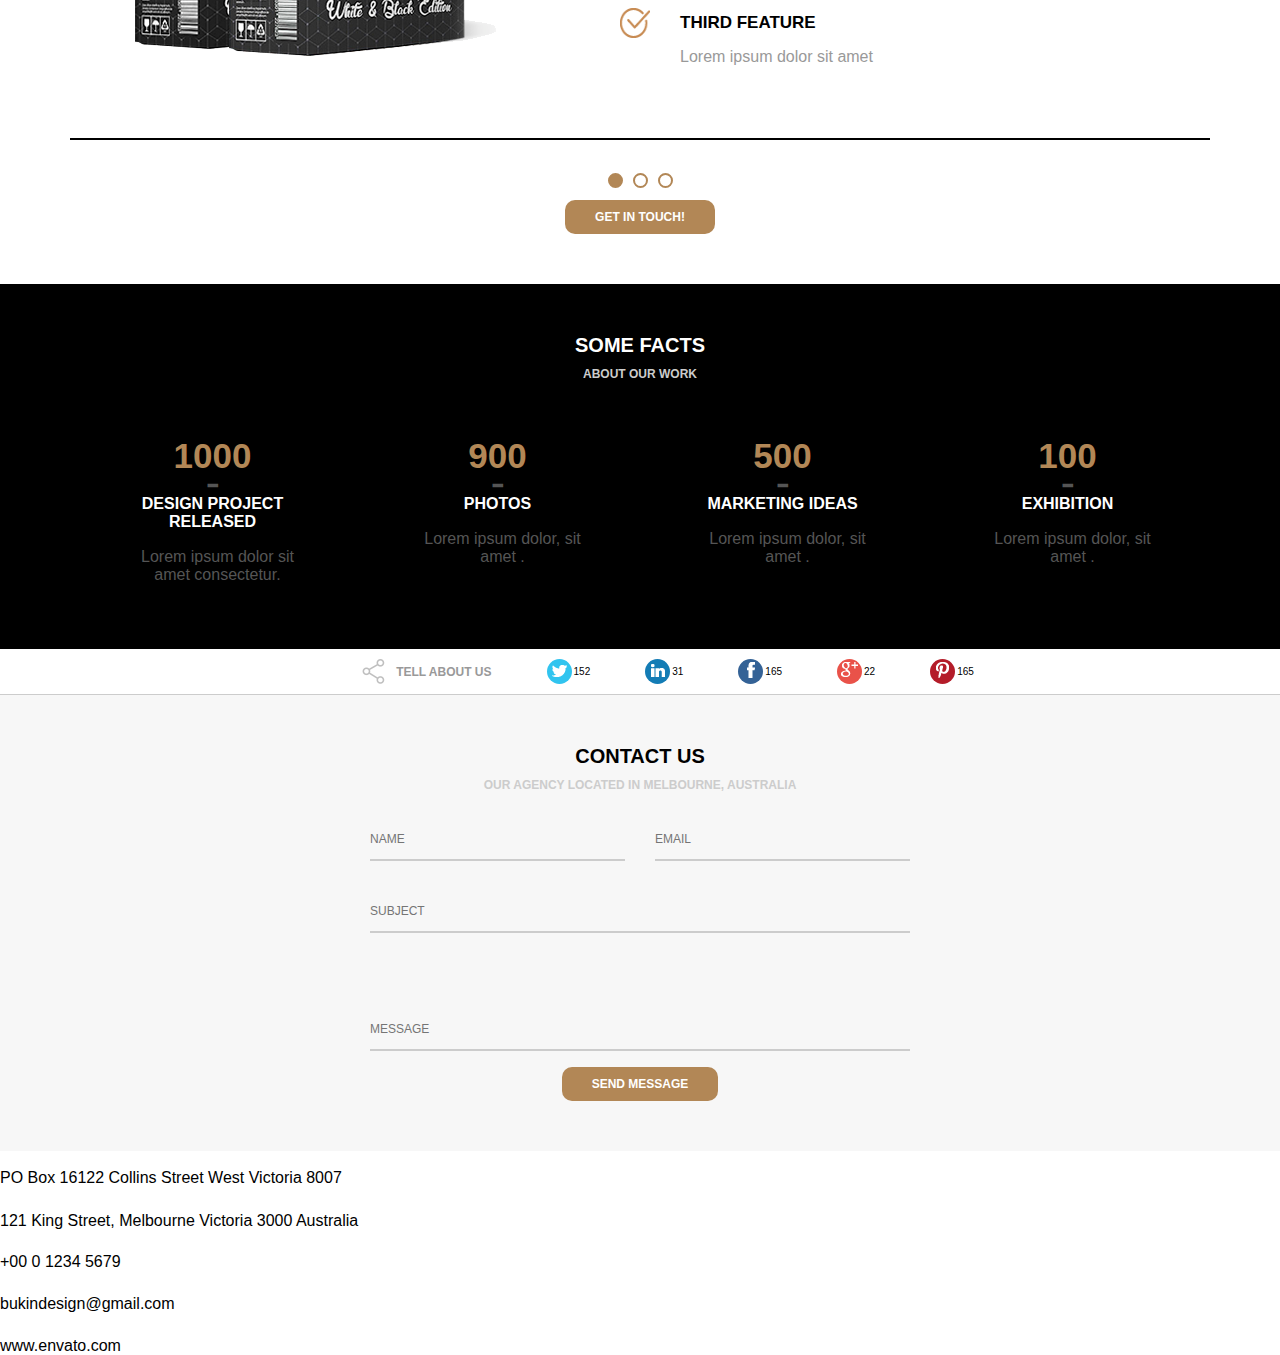
==== commit 15530677: "Update home.html" ====
--- a/Projeto_awax(em desenvolvimento)/home.html
+++ b/Projeto_awax(em desenvolvimento)/home.html
@@ -984,7 +984,6 @@
                             </div>
                         </div> 
                 </div>
-                
             </section>
             <!-- section-contactus -->
             <section class="default light">
@@ -998,14 +997,47 @@
                             <input  class="subject" type="text" name="nome" autofocus required placeholder="subject"/>
                             <input  class="message" type="text" name="nome" autofocus required placeholder="message"/>
                             <input class="button" type="submit" value="send message"/>
-                        </form>
-                        
-                        
-                    </div>
-                </div>
-                
-                
-            </section>    
+                        </form>    
+                    </div>
+                </div> 
+            </section>  
+            <!-- section-map -->
+            <section class="section-map">
+                <div class="section-map--area">
+                    <div class="section-map--info">
+                        <div class="section-map--info-item">
+                            <div class="section-map--info-item-img">
+                                <img src="assets/images/carta.png"/>
+                            </div>
+                                PO Box 16122 Collins Street West Victoria 8007
+                        </div>
+                        <div class="section-map--info-item">
+                            <div class="section-map--info-item-img">
+                                <img src="assets/images/localizacao.png"/>
+                            </div>
+                                121 King Street, Melbourne Victoria 3000 Australia
+                        </div>
+                        <div class="section-map--info-item">
+                            <div class="section-map--info-item-img">
+                                <img src="assets/images/telefone.png"/>
+                            </div>
+                                +00 0 1234 5679
+                        </div>
+                        <div class="section-map--info-item">
+                            <div class="section-map--info-item-img">
+                                <img src="assets/images/arroba.png"/>
+                            </div>
+                                bukindesign@gmail.com
+                        </div>
+                        <div class="section-map--info-item">
+                            <div class="section-map--info-item-img">
+                                <img src="assets/images/web.png"/>
+                            </div>
+                                www.envato.com
+                        </div>
+                    </div>
+                </div>
+            </section>  
         </main>
         <footer>
         </footer>
--- a/Projeto_awax(em desenvolvimento)/assets/css/style.css
+++ b/Projeto_awax(em desenvolvimento)/assets/css/style.css
@@ -598,8 +598,7 @@
 }
 .section-banner--area h5,
 .section-banner--area p {
-    text-transform: uppercase;
-    
+    text-transform: uppercase; 
    
 }
 .section-banner--area h5 {
@@ -665,8 +664,7 @@
 .premium-banner--features{
     width: 100%;
     max-width: 500px;
-    height: 100%;
-    
+    height: 100%;  
 }
 .premium-banner--photo img {
     width: 100%;
@@ -747,8 +745,6 @@
     flex-direction: column;
     justify-content: flex-start;
     align-items: center;
-    
-    
     padding: 15px;
 }
 .facts-description {
@@ -779,7 +775,6 @@
 .section-facts p {
     margin-top:17px ;
     color: #555;
-    
     padding-left: 10px;
 }
 
@@ -794,7 +789,6 @@
     justify-content: center;
     margin: auto;
     text-transform: uppercase;
-   
     padding-top: 10px;
     padding-bottom: 10px;
 }   
@@ -854,25 +848,80 @@
     background-color: #b41c29;
 }
 
-    
-
-
-
-
-
-
-
-
-
-
-
-    
-
-
-
-    
-
-
-
-
-    
+/* section-contactus */
+
+.section-contactus{
+    display: flex;  
+    justify-content: center;
+}
+.section-contactus--form{
+    display: flex;
+    justify-content: space-between;
+    width: 100%;
+    max-width: 540px;
+    flex-wrap: wrap;
+}
+.section-contactus--form .nome,
+.section-contactus--form .email{
+    flex: 1;
+    max-width: 255px;
+}
+
+.section-contactus--form .subject,
+.section-contactus--form .message{
+    width: 100%;
+}
+.section-contactus--form .subject {
+    margin-top: 43px;
+    margin-bottom: 89px;
+}
+
+.section-contactus--form .nome,
+.section-contactus--form .email,
+.section-contactus--form .subject,
+.section-contactus--form .message {
+    background-color: #f7f7f7;
+    font-size: 12px;
+    text-transform: uppercase;
+    outline: 0;
+    border: 0;
+    padding-bottom: 13px;
+    border-bottom: 2px solid #CCC;
+}
+form .button {
+    margin: auto;
+    margin-top: 16px;
+    border: none;
+    cursor: pointer;
+    
+}
+
+
+
+
+
+
+
+
+    
+
+
+
+
+
+
+
+
+
+
+
+    
+
+
+
+    
+
+
+
+
+    
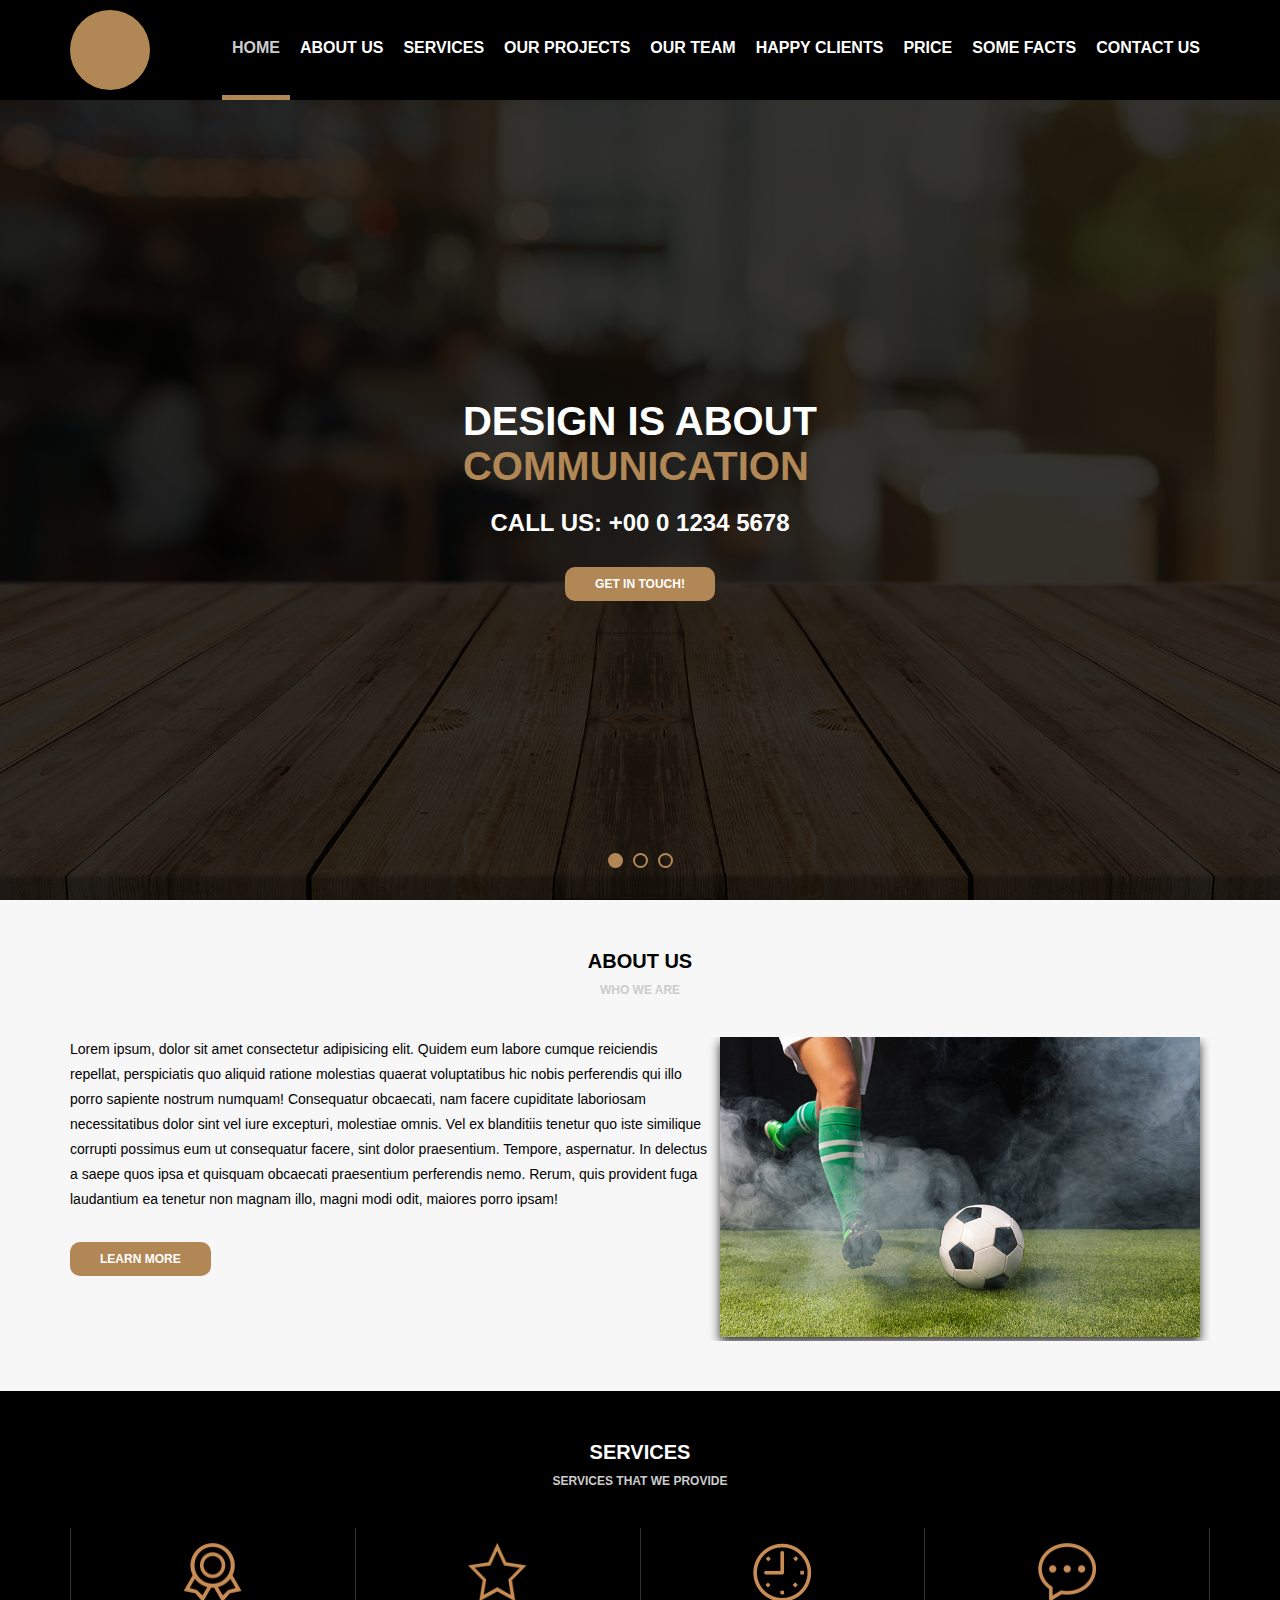
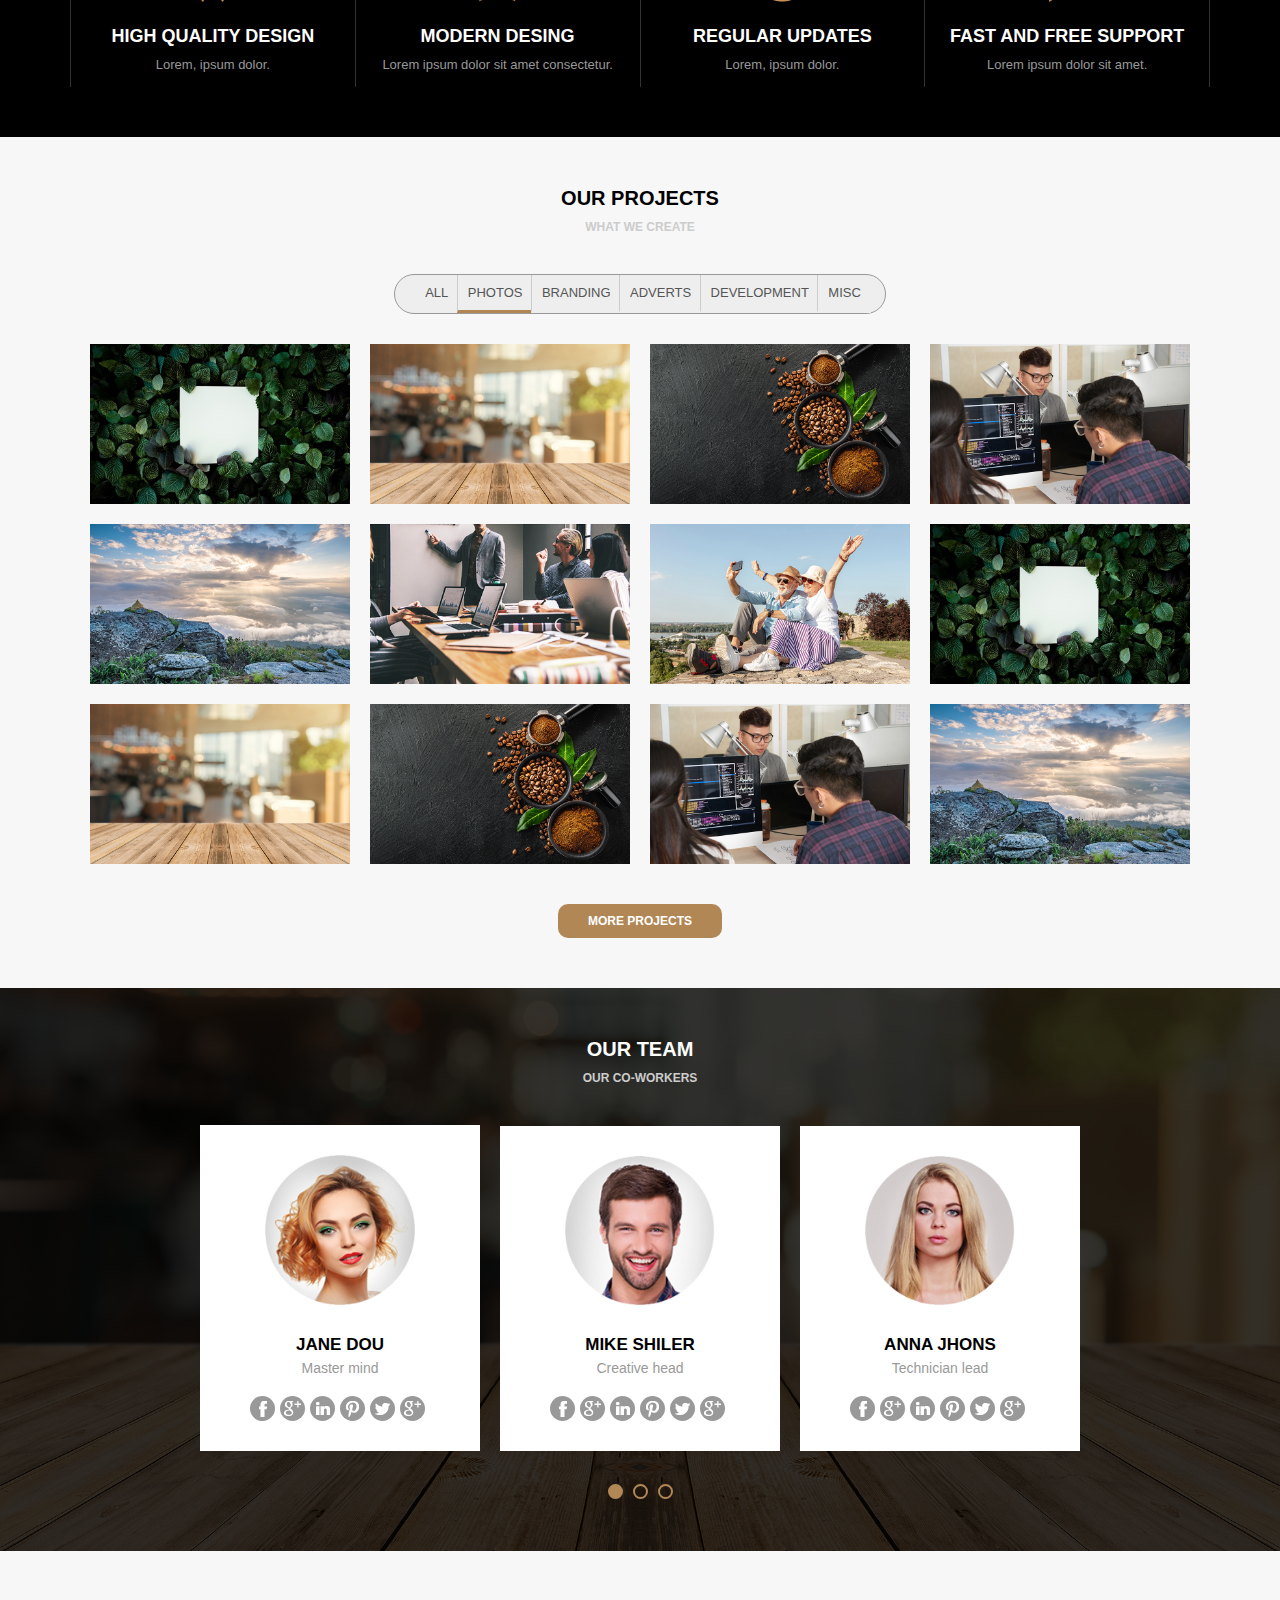
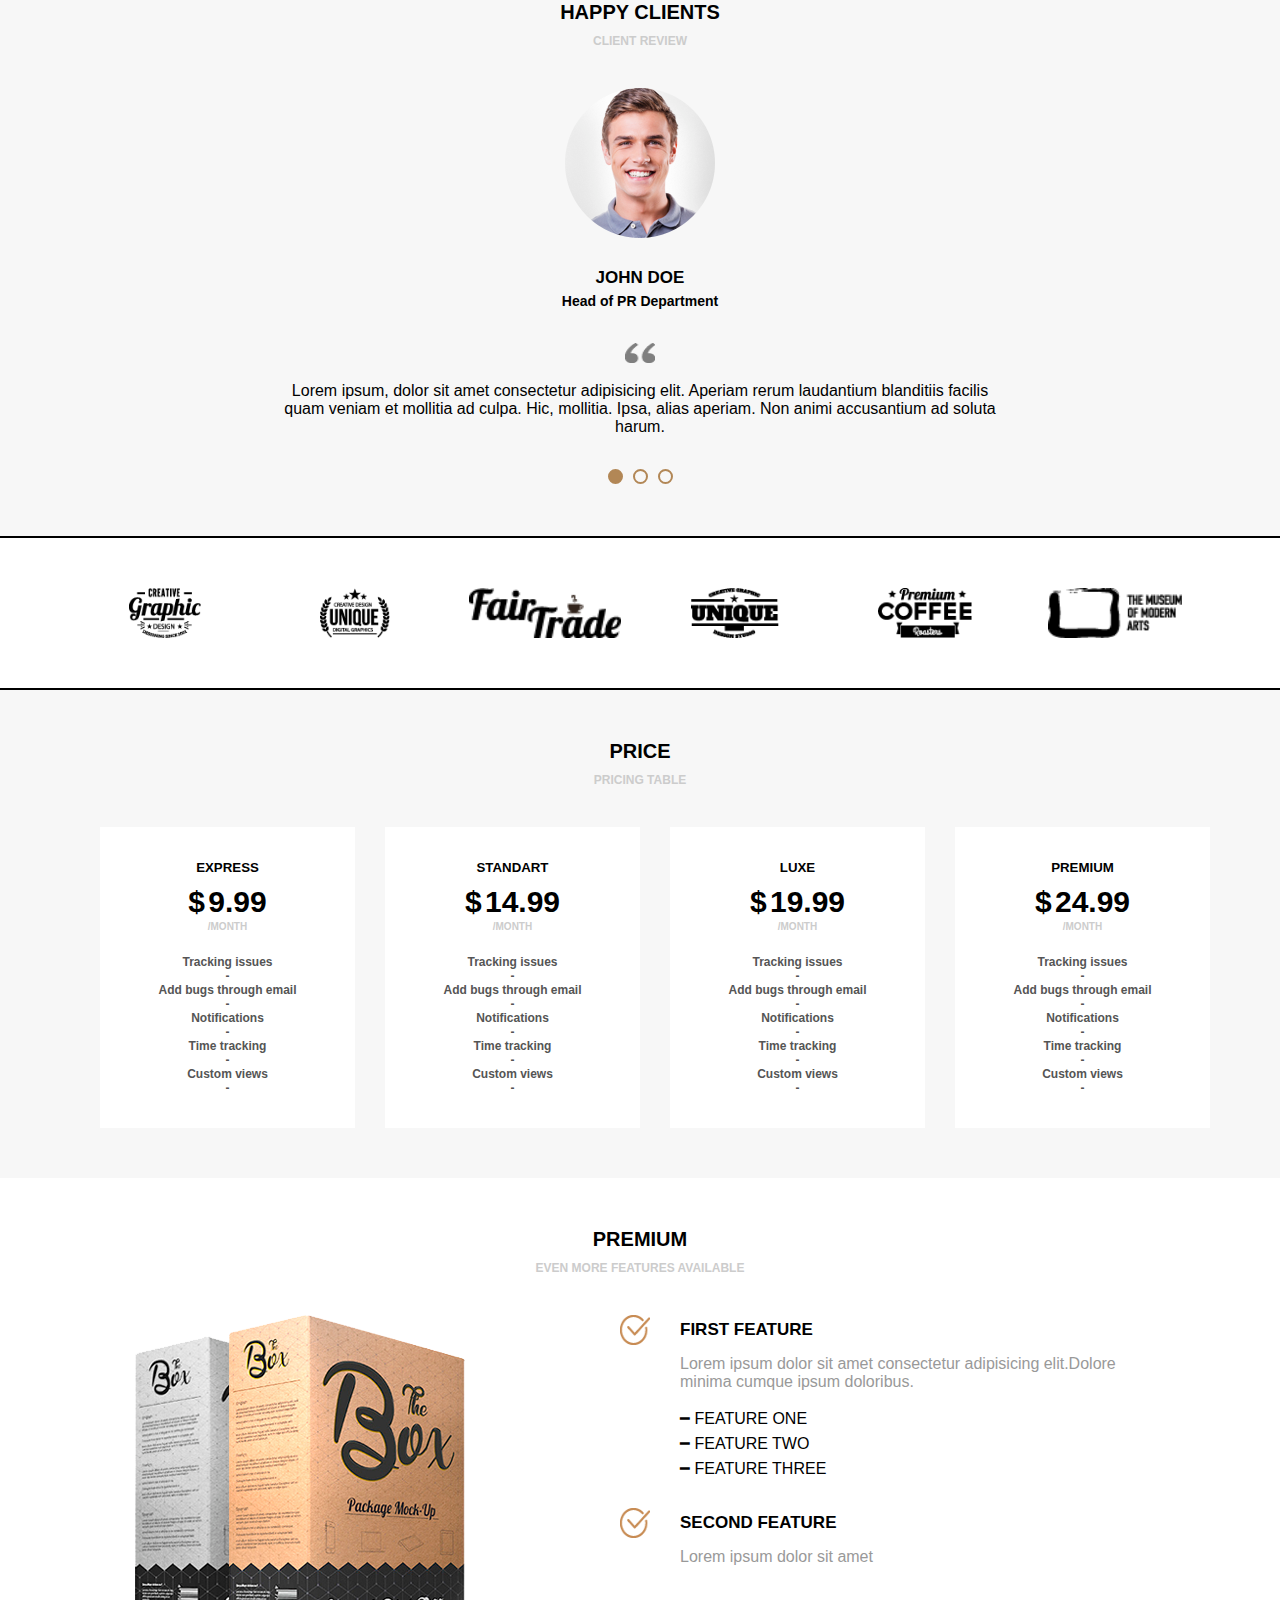
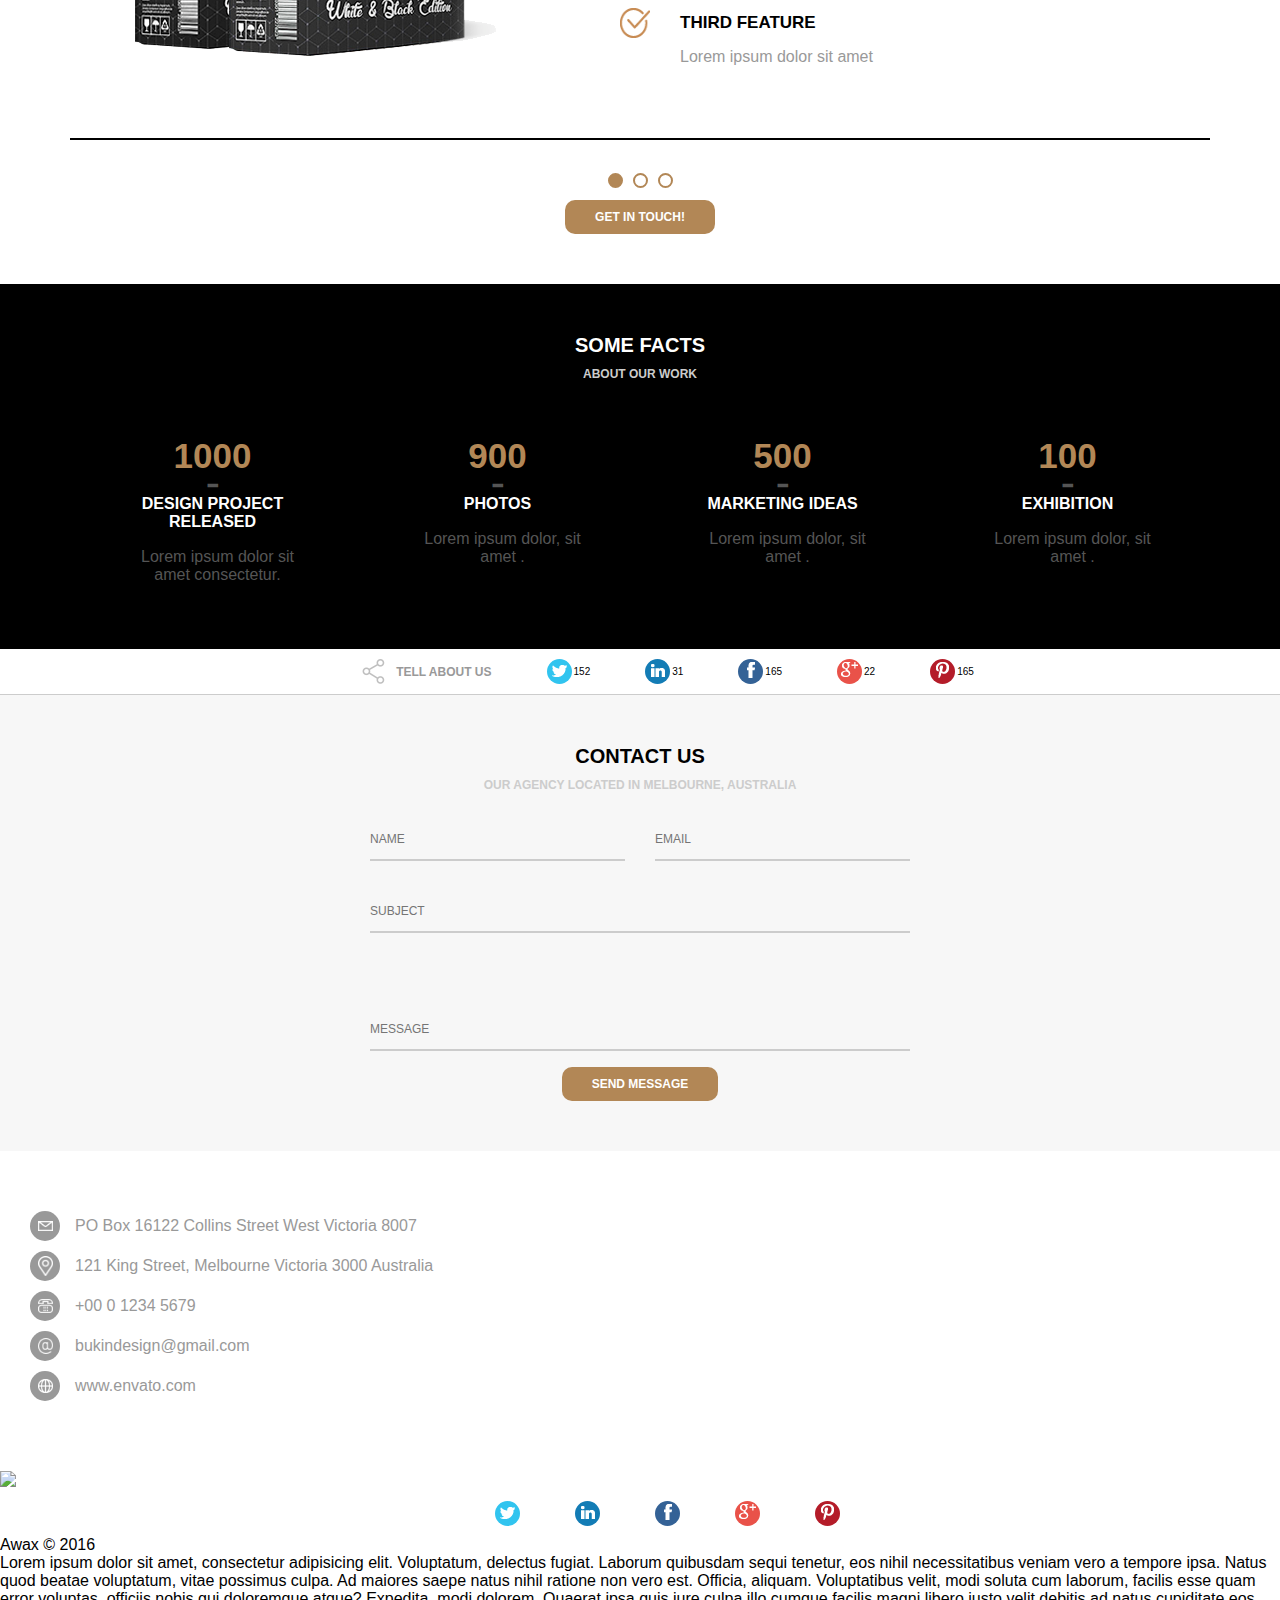
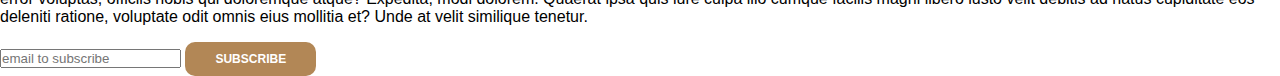
==== commit 5a2317eb: "Update home.html" ====
--- a/Projeto_awax(em desenvolvimento)/home.html
+++ b/Projeto_awax(em desenvolvimento)/home.html
@@ -1039,7 +1039,67 @@
                 </div>
             </section>  
         </main>
+        <!-- footer -->
         <footer>
+            <div class="footer-arrow">
+                <img src="assets/images/arrowUp.png"/>
+            </div>
+            <div class="footer-body">
+                <div class="footer-body--socialmedia">
+                    <div class="section-socialmedia">
+                        <div class="section-socialmedia--images">
+                            <div class="section-socialmedia--logos twitter">
+                                <a class="section-socialmedia--link" href="">
+                                    <img src="assets/images/twitter.png">
+                                </a>
+                            </div>
+                        </div>
+                        <div class="section-socialmedia--images ">
+                            <div class="section-socialmedia--logos linkedin">
+                                <a class="section-socialmedia--link" href="">
+                                    <img src="assets/images/linkedin.png">
+                                </a>
+                            </div>
+                            
+                        </div>
+                        <div class="section-socialmedia--images ">
+                            <div class="section-socialmedia--logos facebook">
+                                <a class="section-socialmedia--link" href="">
+                                    <img src="assets/images/facebook.png">
+                                </a>
+                            </div>
+                        </div>
+                        <div class="section-socialmedia--images">
+                            <div class="section-socialmedia--logos googleplus">
+                            <a class="section-socialmedia--link" href="">    
+                                <img src="assets/images/googleplus.png">
+                            </a>    
+                            </div>  
+                        </div>
+                        <div class="section-socialmedia--images ">
+                            <div class="section-socialmedia--logos pinterest">
+                                <a class="section-socialmedia--link" href="">
+                                    <img src="assets/images/pinterest.png">
+                                </a>    
+                            </div>
+                            
+                        </div>
+                    </div> 
+                    <span>Awax © 2016</span>
+                </div>
+                <div class="footer-body--text">
+                    Lorem ipsum dolor sit amet, consectetur adipisicing elit. Voluptatum, delectus fugiat. Laborum quibusdam sequi tenetur, eos nihil necessitatibus veniam vero a tempore ipsa. Natus quod beatae voluptatum, vitae possimus culpa.
+                    Ad maiores saepe natus nihil ratione non vero est. Officia, aliquam. Voluptatibus velit, modi soluta cum laborum, facilis esse quam error voluptas, officiis nobis qui doloremque atque? Expedita, modi dolorem.
+                    Quaerat ipsa quis iure culpa illo cumque facilis magni libero iusto velit debitis ad natus cupiditate eos deleniti ratione, voluptate odit omnis eius mollitia et? Unde at velit similique tenetur.
+                    
+                </div>
+                <div class="footer-body--subscribe">
+                    <form class="footer-subscribe--inner">
+                        <input class="subscribe-email" type="email" name="email" required autofocus placeholder="email to subscribe"/>
+                        <input class="button" type="submit" value="subscribe"/>
+                    </form>   
+                </div>
+            </div> 
         </footer>
     </body>
 </html>
--- a/Projeto_awax(em desenvolvimento)/assets/css/style.css
+++ b/Projeto_awax(em desenvolvimento)/assets/css/style.css
@@ -896,32 +896,45 @@
     
 }
 
-
-
-
-
-
-
-
-    
-
-
-
-
-
-
-
-
-
-
-
-    
-
-
-
-    
-
-
-
-
-    
+/* section-map */
+
+.section-map {
+    background-image: url('../images/mapa.jpg');
+    background-position: center;
+    background-size: cover;
+    padding-top: 30px;
+    padding-bottom: 30px;
+}
+.section-map--area{
+    width: 100vw;
+    max-width: 1440px;
+    margin: auto;
+}
+.section-map--info{
+    width: 50%;
+    padding: 30px;
+    background-color: #FFF;
+    color: #000;
+}
+.section-map--info-item {
+    display:flex ;
+    align-items: center;
+    color: #999;
+    margin-bottom: 10px;
+}
+.section-map--info-item-img {
+    width: 30px;
+    height: 30px;
+    display: inline-flex;
+    justify-content: center;
+    align-items: center;
+    padding: 5px;
+    background-color: #999;
+    border-radius: 15px;
+    margin-right: 15px;  
+}
+.section-map--info-item-img img {
+    width: 15px;
+    height: auto;
+}
+    
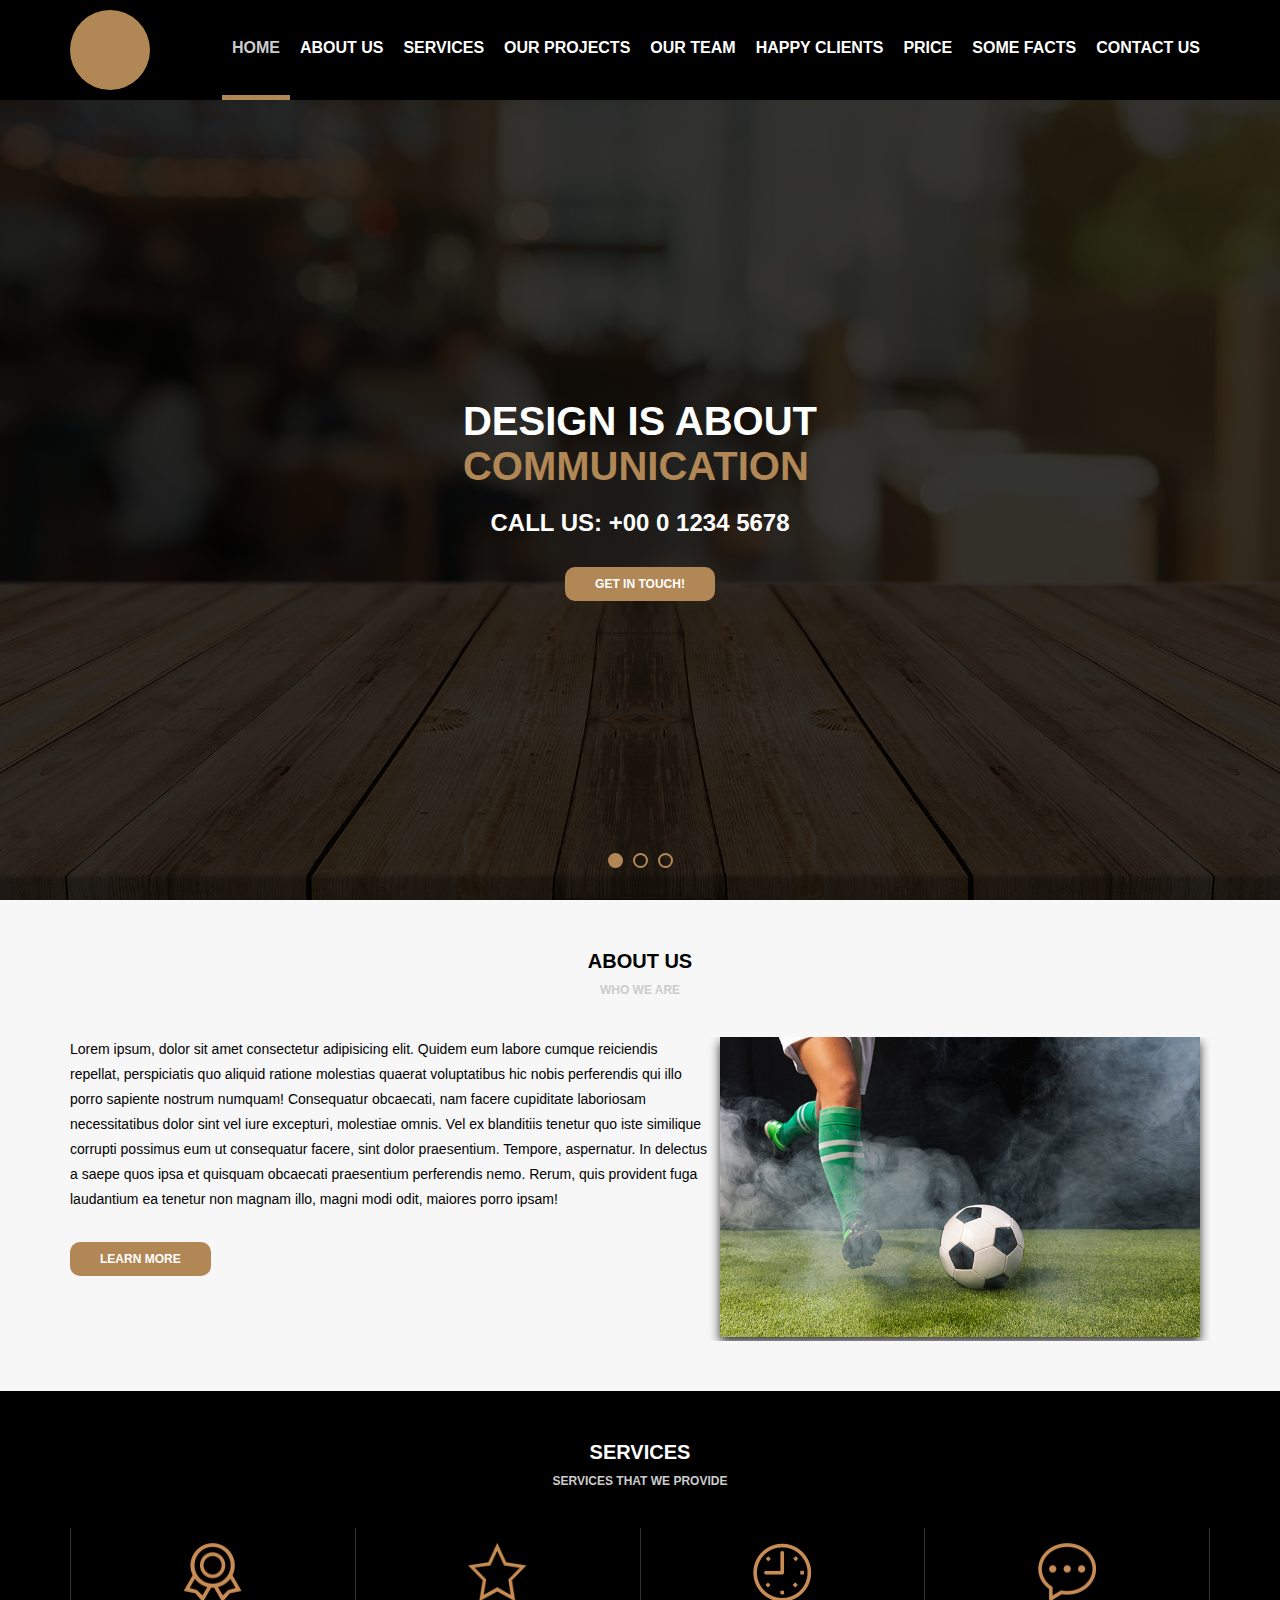
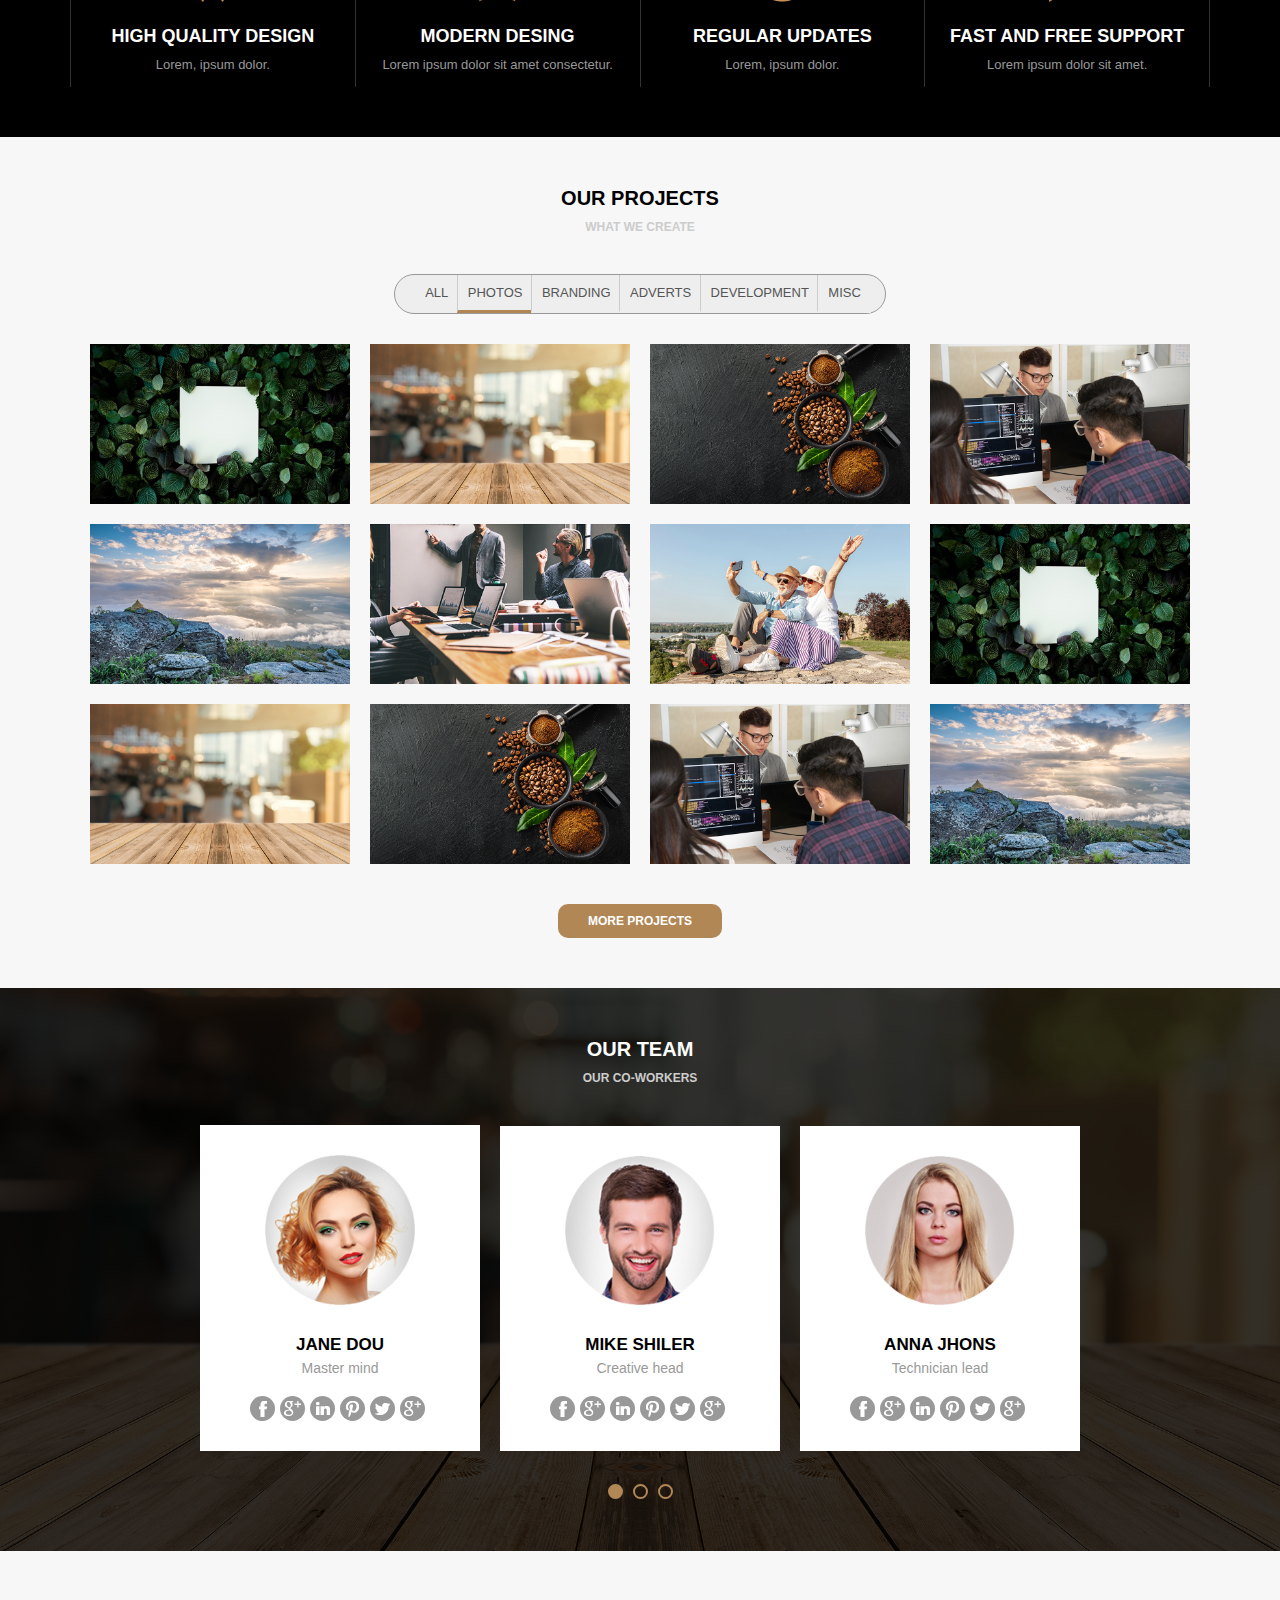
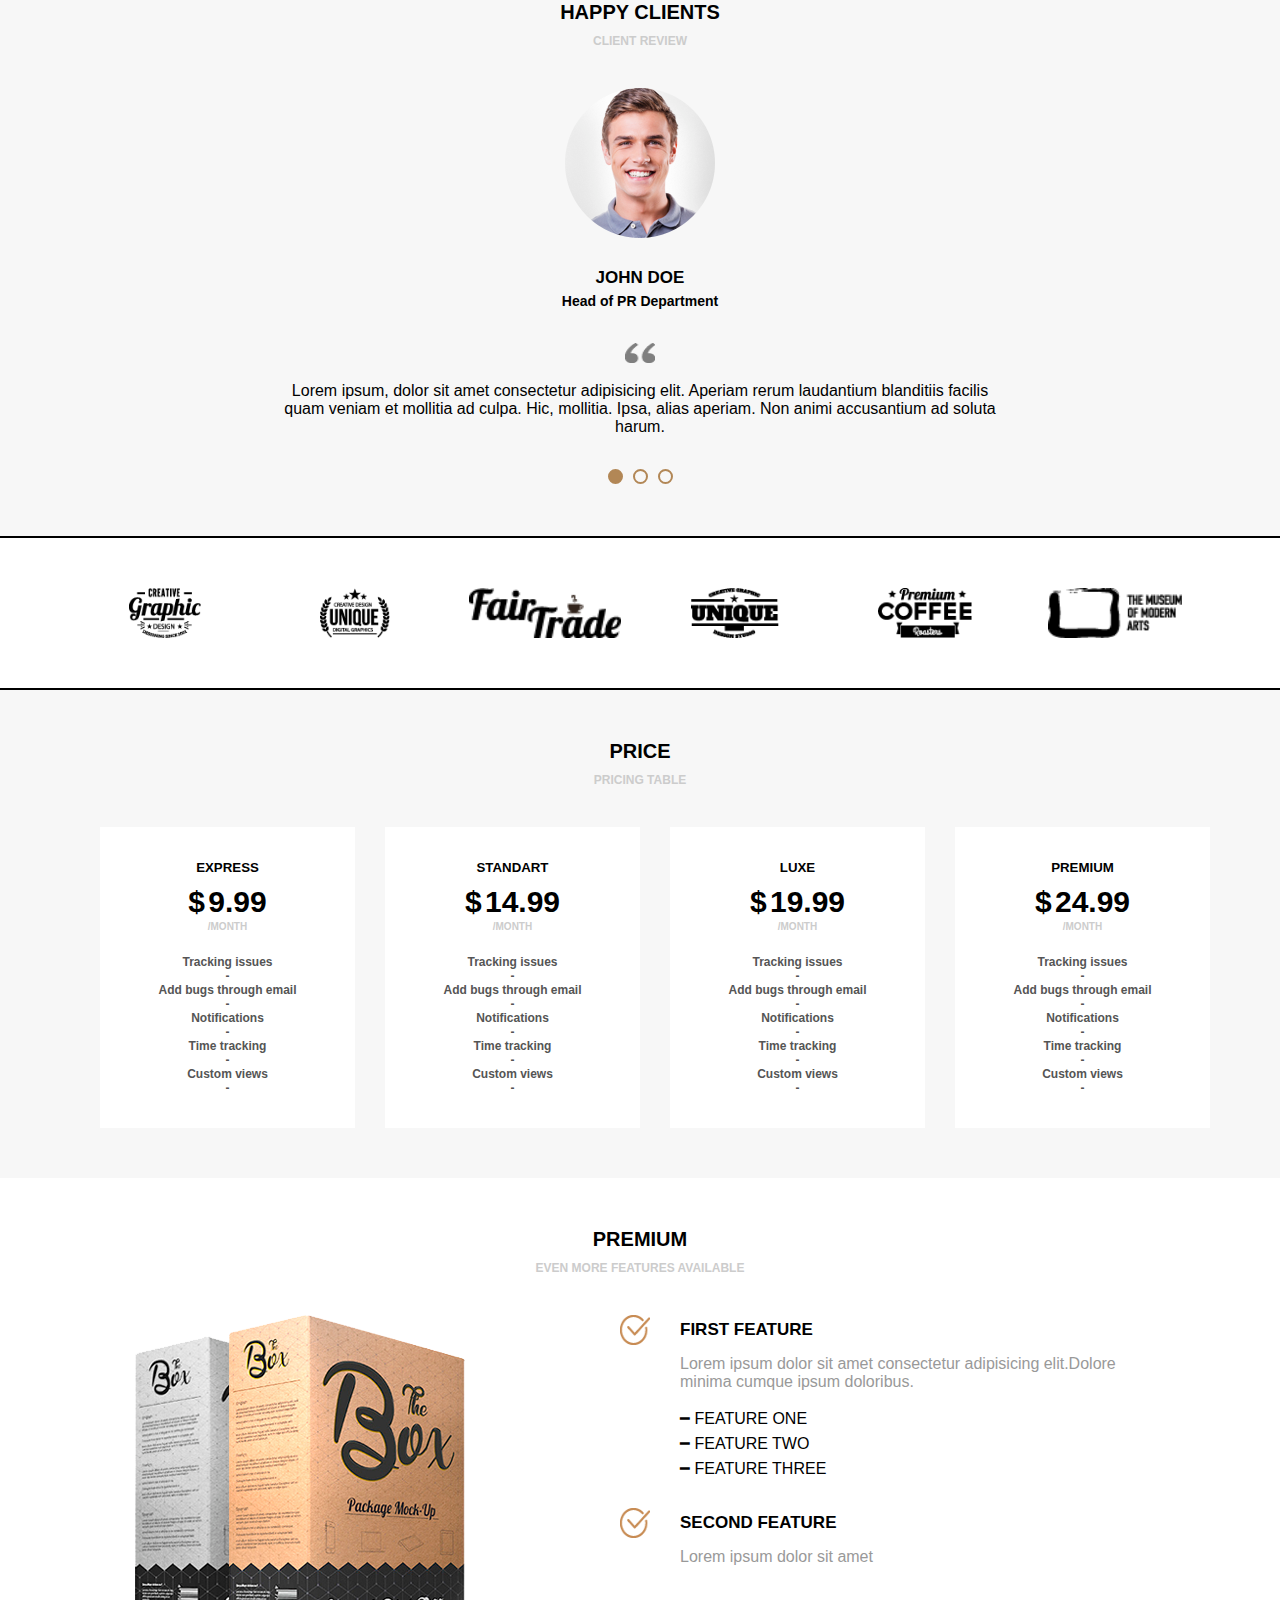
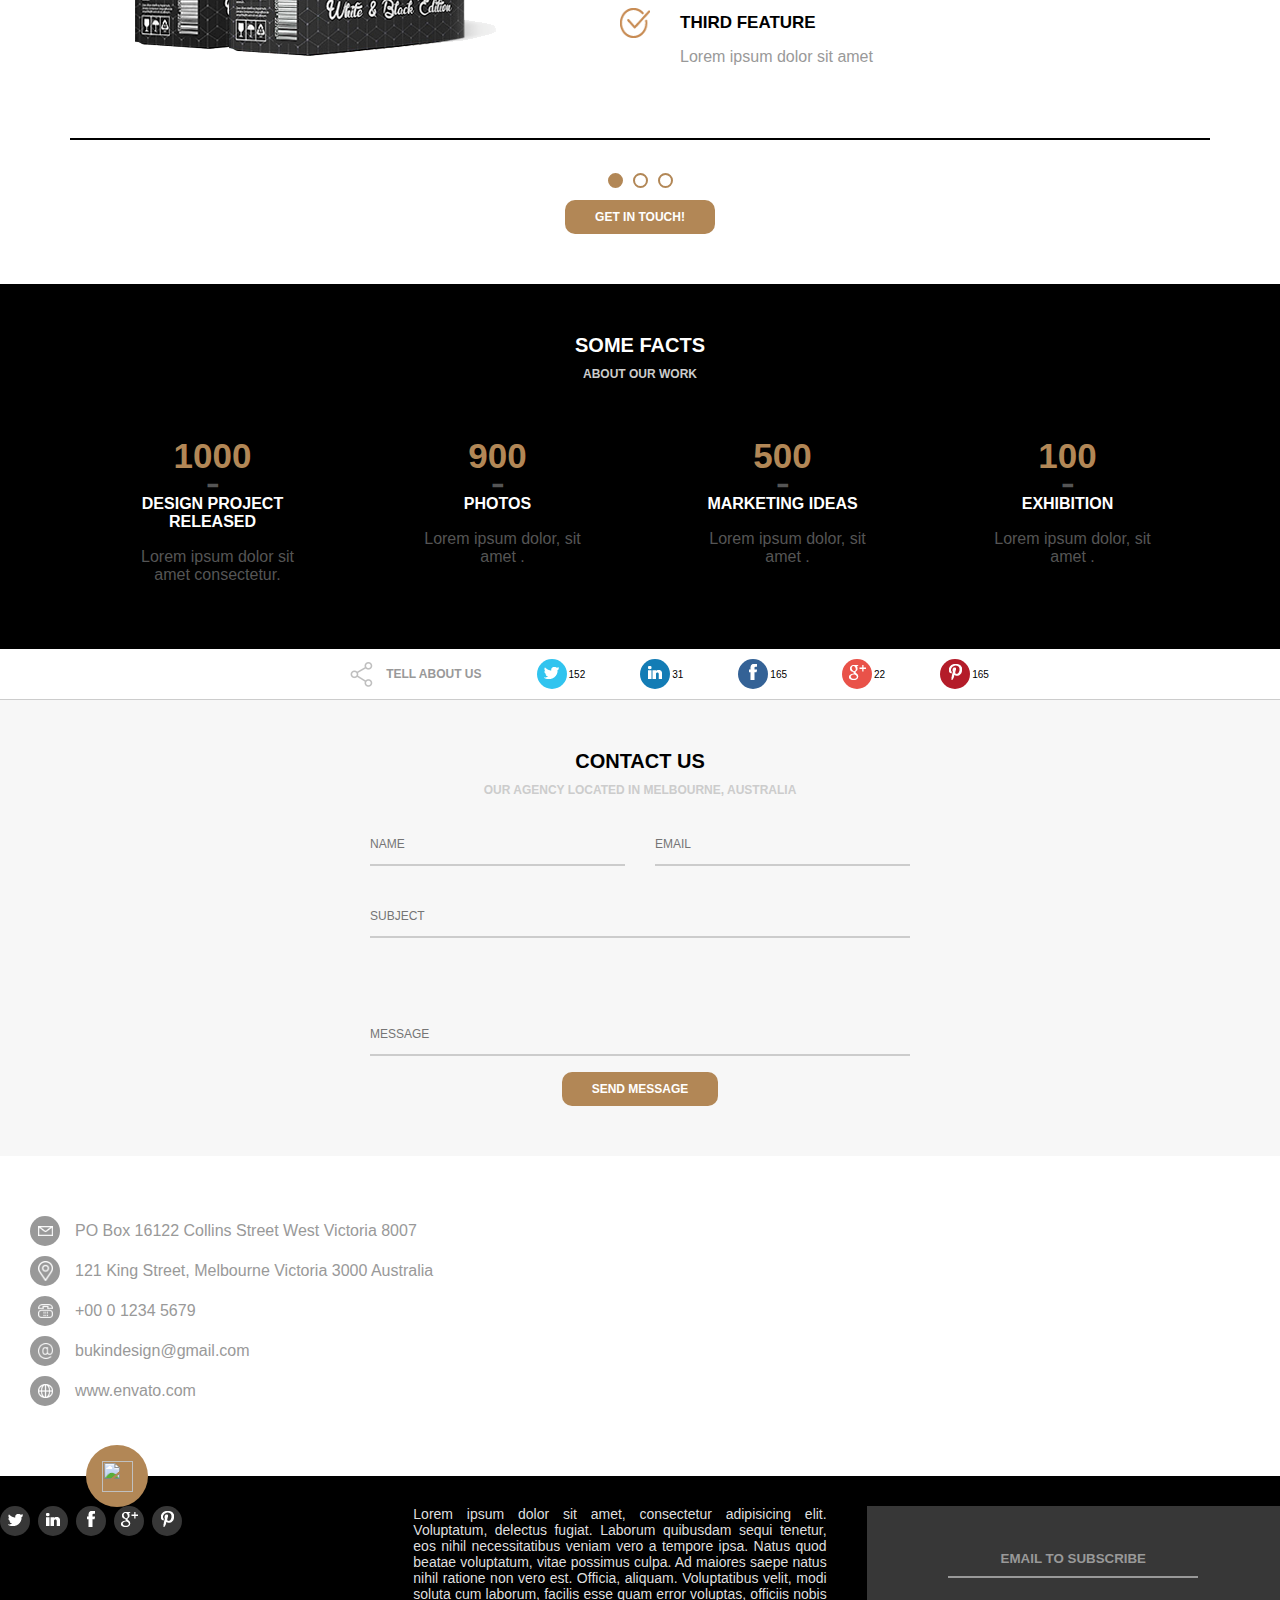
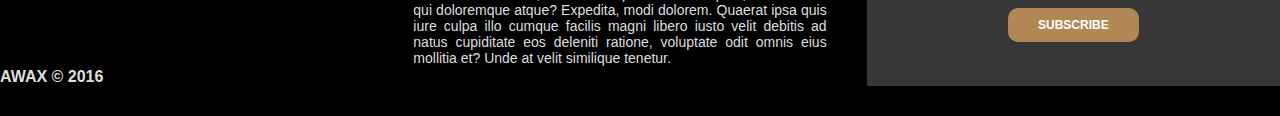
==== commit ea092360: "Update home.html" ====
--- a/Projeto_awax(em desenvolvimento)/home.html
+++ b/Projeto_awax(em desenvolvimento)/home.html
@@ -4,6 +4,7 @@
     <head>
         <meta charset="UTF-8"/>
         <title>Awax</title>
+        <meta name="viewport" content="width=device-width,initial-scale=1.0, user-scalable=none"/>
         <link href="https://fonts.googleapis.com/css2?family=Montserrat:wght@300;400;600;700&display=swap" rel="stylesheet"/>
         <link rel="stylesheet" type="text/css" href="assets/css/style.css"/>
        
@@ -1094,7 +1095,7 @@
                     
                 </div>
                 <div class="footer-body--subscribe">
-                    <form class="footer-subscribe--inner">
+                    <form class="footer-subscribe--inner" action="" method="GET">
                         <input class="subscribe-email" type="email" name="email" required autofocus placeholder="email to subscribe"/>
                         <input class="button" type="submit" value="subscribe"/>
                     </form>   
--- a/Projeto_awax(em desenvolvimento)/assets/css/style.css
+++ b/Projeto_awax(em desenvolvimento)/assets/css/style.css
@@ -804,8 +804,8 @@
     justify-content: center;
     border-radius: 30px;
     align-items: center;
-    min-width: 25px;
-    min-height: 25px;
+    min-width: 30px;
+    min-height: 30px;
    
 }
 .section-socialmedia--logos.twitter:hover,
@@ -937,4 +937,131 @@
     width: 15px;
     height: auto;
 }
-    
+
+/* footer */
+
+footer {
+    width: 100vw;
+    background-color: #000;
+    padding-top: 30px;
+    padding-bottom: 30px; 
+}
+.footer-arrow {
+    display: flex;
+    justify-content: center;
+    align-items: center;
+    width: 62px;
+    height: 62px;
+    background-color: #b28756;
+    position: absolute;
+    margin-top: -61px;
+    margin-left: 86px;
+    border-radius: 31px;
+    color: #FFF;
+    font-size: 30px;
+}
+.footer-arrow img {
+    width: 31px;
+    height: 31px;
+    object-fit: cover;
+}
+.footer-body {
+    display: flex;
+    width: 100vw;
+    max-width: 1440px;
+    margin: auto;  
+    
+}
+.footer-body--socialmedia,
+.footer-body--text,
+.footer-body--subscribe {
+    flex: 1;
+    height: 180px; 
+}
+.footer-body--socialmedia{
+   
+    display: flex;
+    flex-direction: column;
+    justify-content: space-between;
+}
+
+.footer-body .section-socialmedia {
+    display: flex;
+    justify-content: flex-start;
+    margin: 0;
+    text-transform: uppercase;
+    padding: 0; 
+}   
+.footer-body .section-socialmedia--images{ 
+    display: flex;
+    justify-content: center;
+    align-items: center;  
+    padding: 0;
+    padding-right: 8px;
+} 
+.footer-body .section-socialmedia--logos {
+    
+    justify-content: center;
+    border-radius: 30px;
+    align-items: center;
+    min-width: 30px;
+    min-height: 30px;  
+}
+.footer-body .section-socialmedia--logos.twitter:hover,
+.footer-body .section-socialmedia--logos.linkedin:hover,
+.footer-body .section-socialmedia--logos.facebook:hover,
+.footer-body .section-socialmedia--logos.googleplus:hover,
+.footer-body .section-socialmedia--logos.pinterest:hover
+ {
+    background-color: #b28756;
+}
+.footer-body .twitter ,
+.footer-body .linkedin,
+.footer-body .facebook ,
+.footer-body .googleplus ,  
+.footer-body .pinterest {
+    background-color: #373737;
+}
+.footer-body span {
+    color: #dfdfdf;
+    text-transform: uppercase;
+    font-weight: 600;
+}
+
+.footer-body--text {
+    color: #dfdfdf;
+    text-align: justify;
+    padding-right: 40px;
+    font-size: 14px;
+    min-width: 450px;
+    
+}
+.footer-body--subscribe {
+    background-color: #373737;
+    display: flex;
+    justify-content: center;
+    align-items: center;
+}
+.footer-subscribe--inner {
+    display: flex;
+    flex-direction: column;
+    width: 100%;
+    max-width: 250px;
+}
+.subscribe-email {
+    outline: 0;
+    width: 100%;
+    border: 0;
+    background-color:#373737 ;
+    border-bottom: 2px solid #999;
+    padding-bottom: 10px;
+}  
+.footer-subscribe--inner input::placeholder {
+    text-align: center;
+    text-transform: uppercase;
+    color:#999 ;
+    font-weight: 600;
+}
+.footer-subscribe--inner .button  {
+    margin-top: 30px;
+}
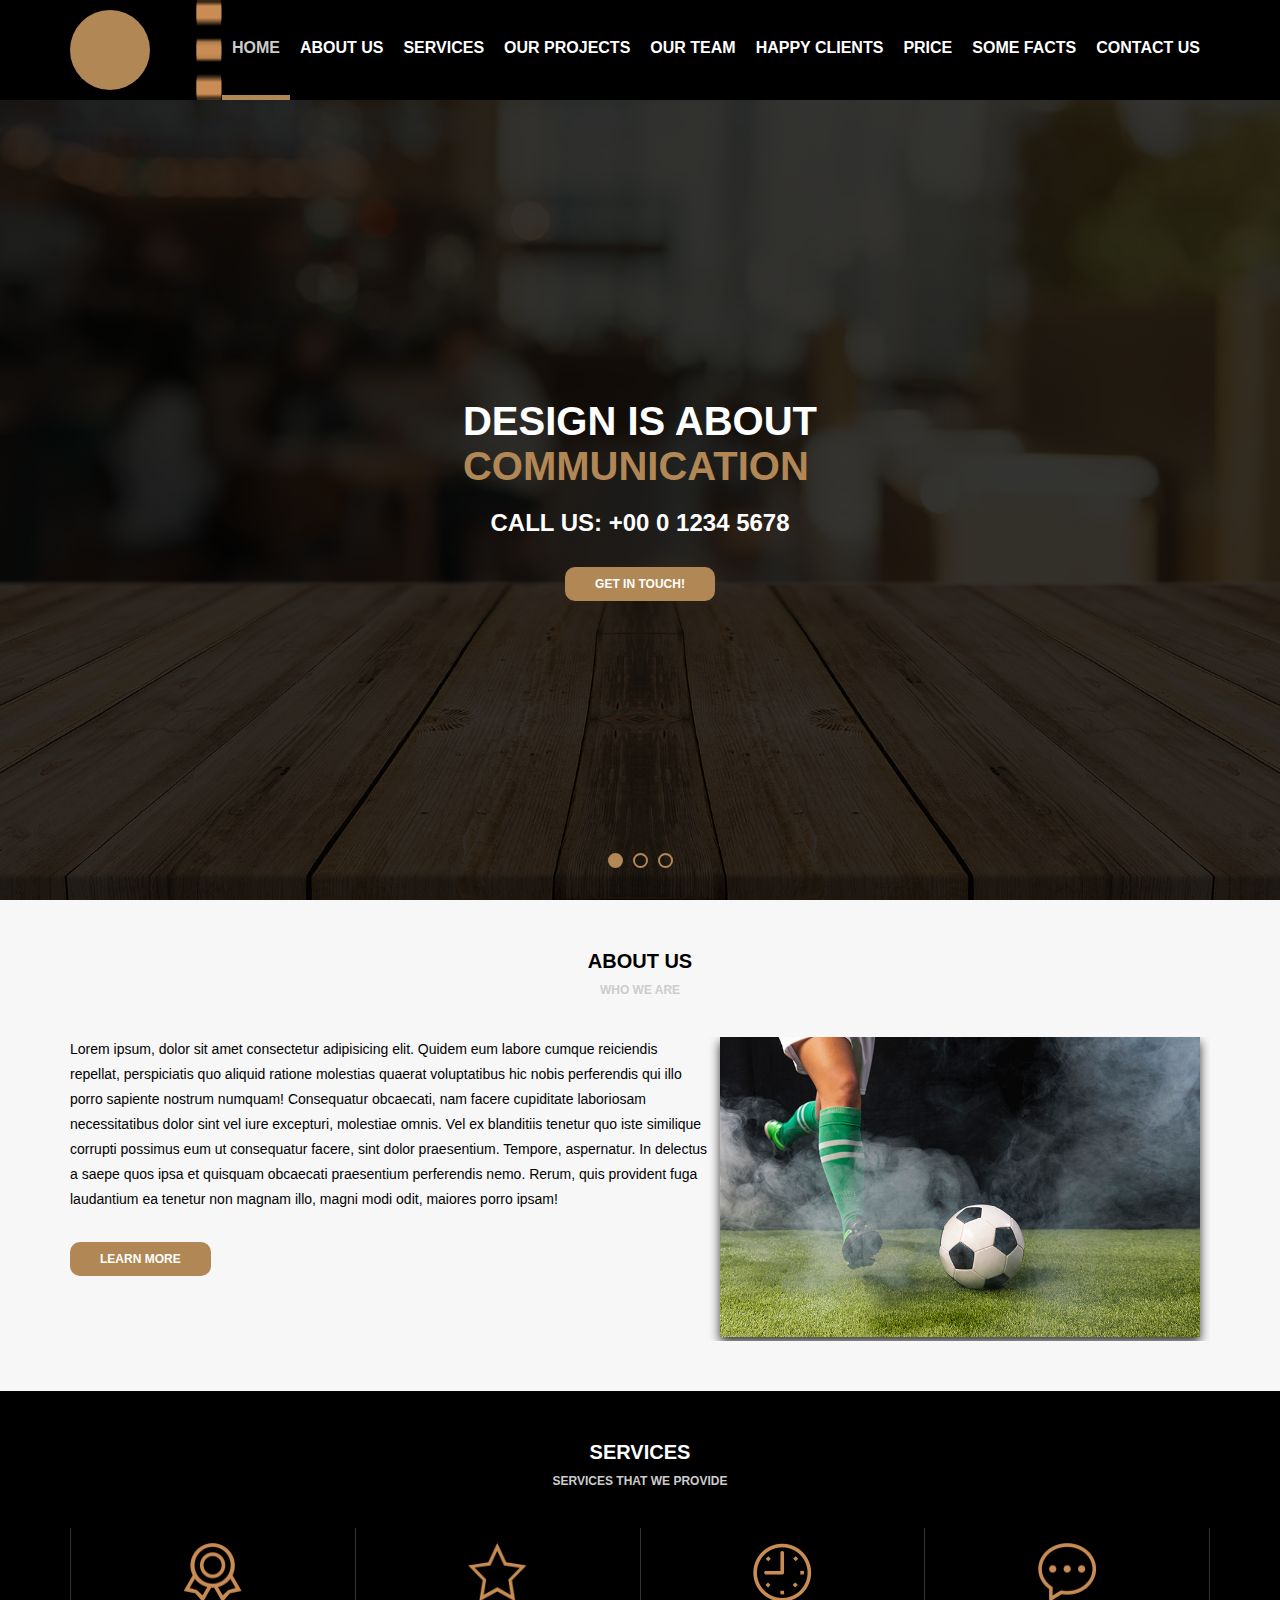
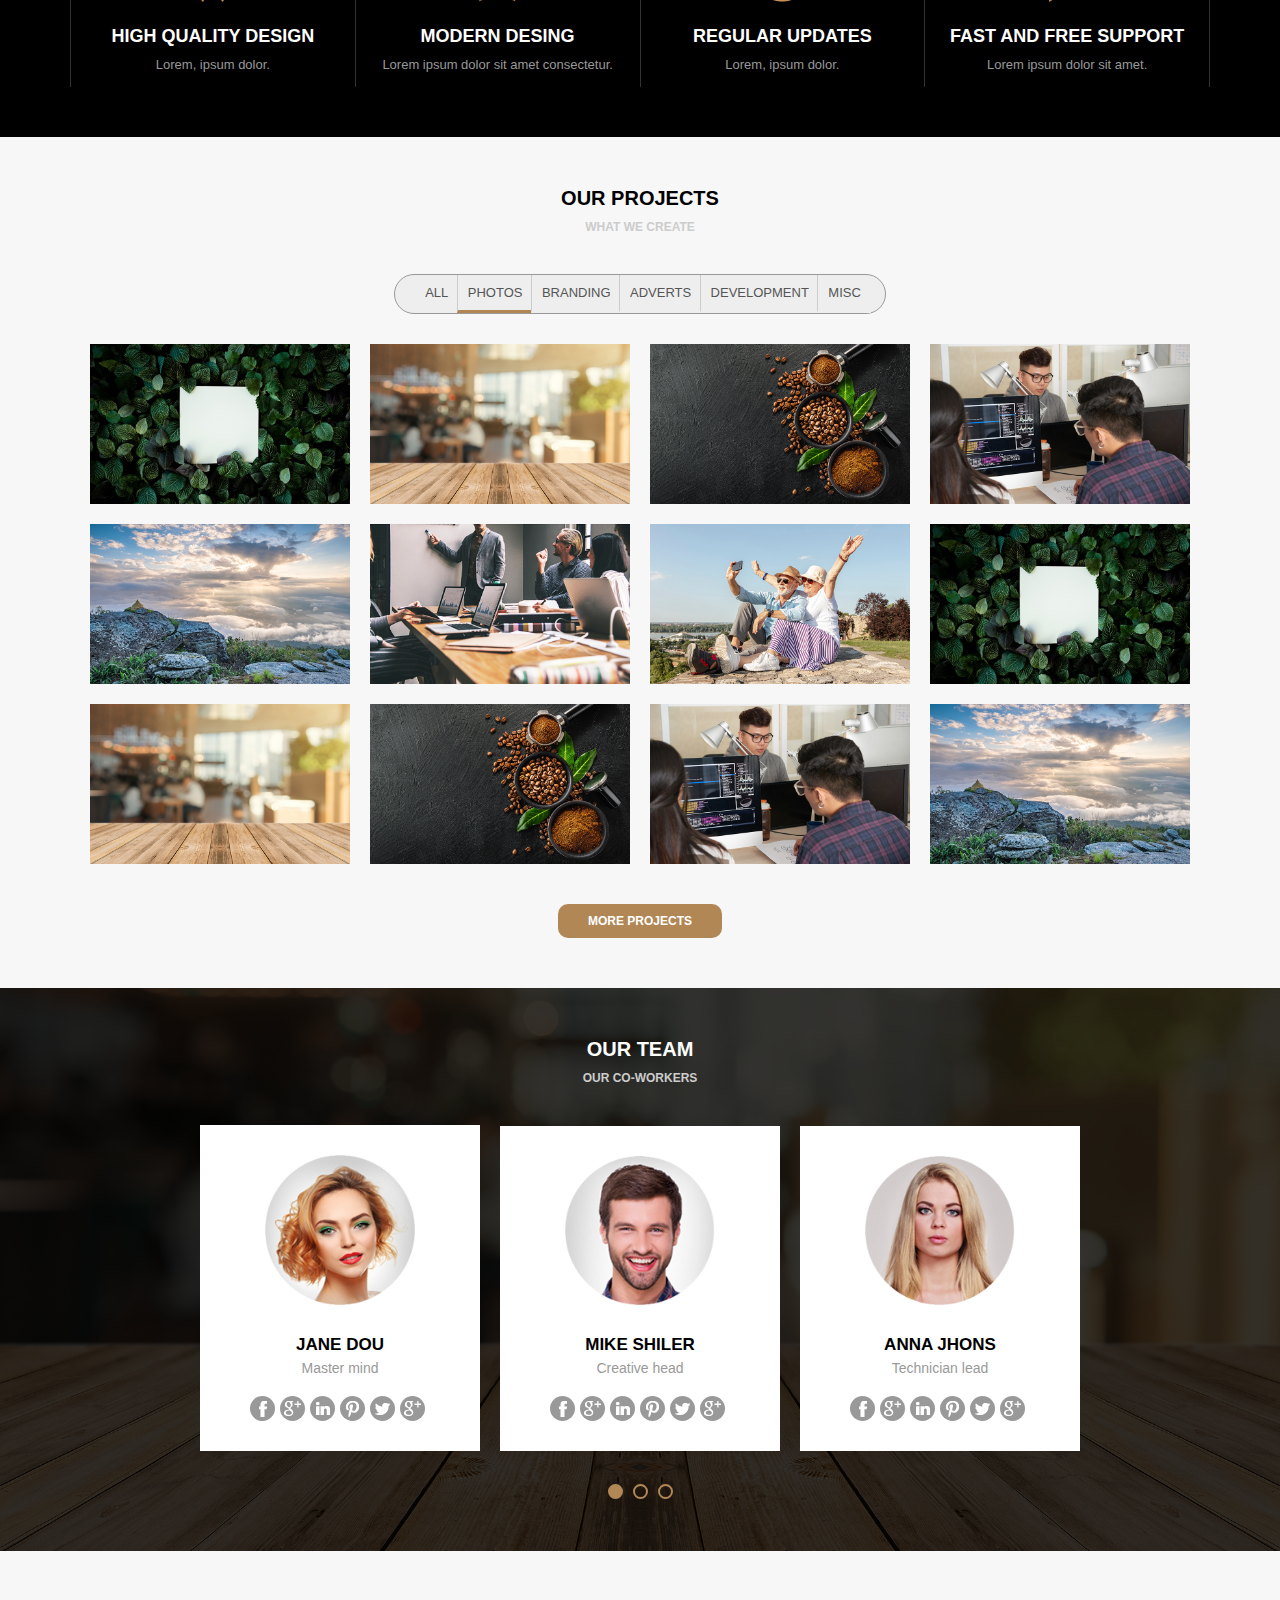
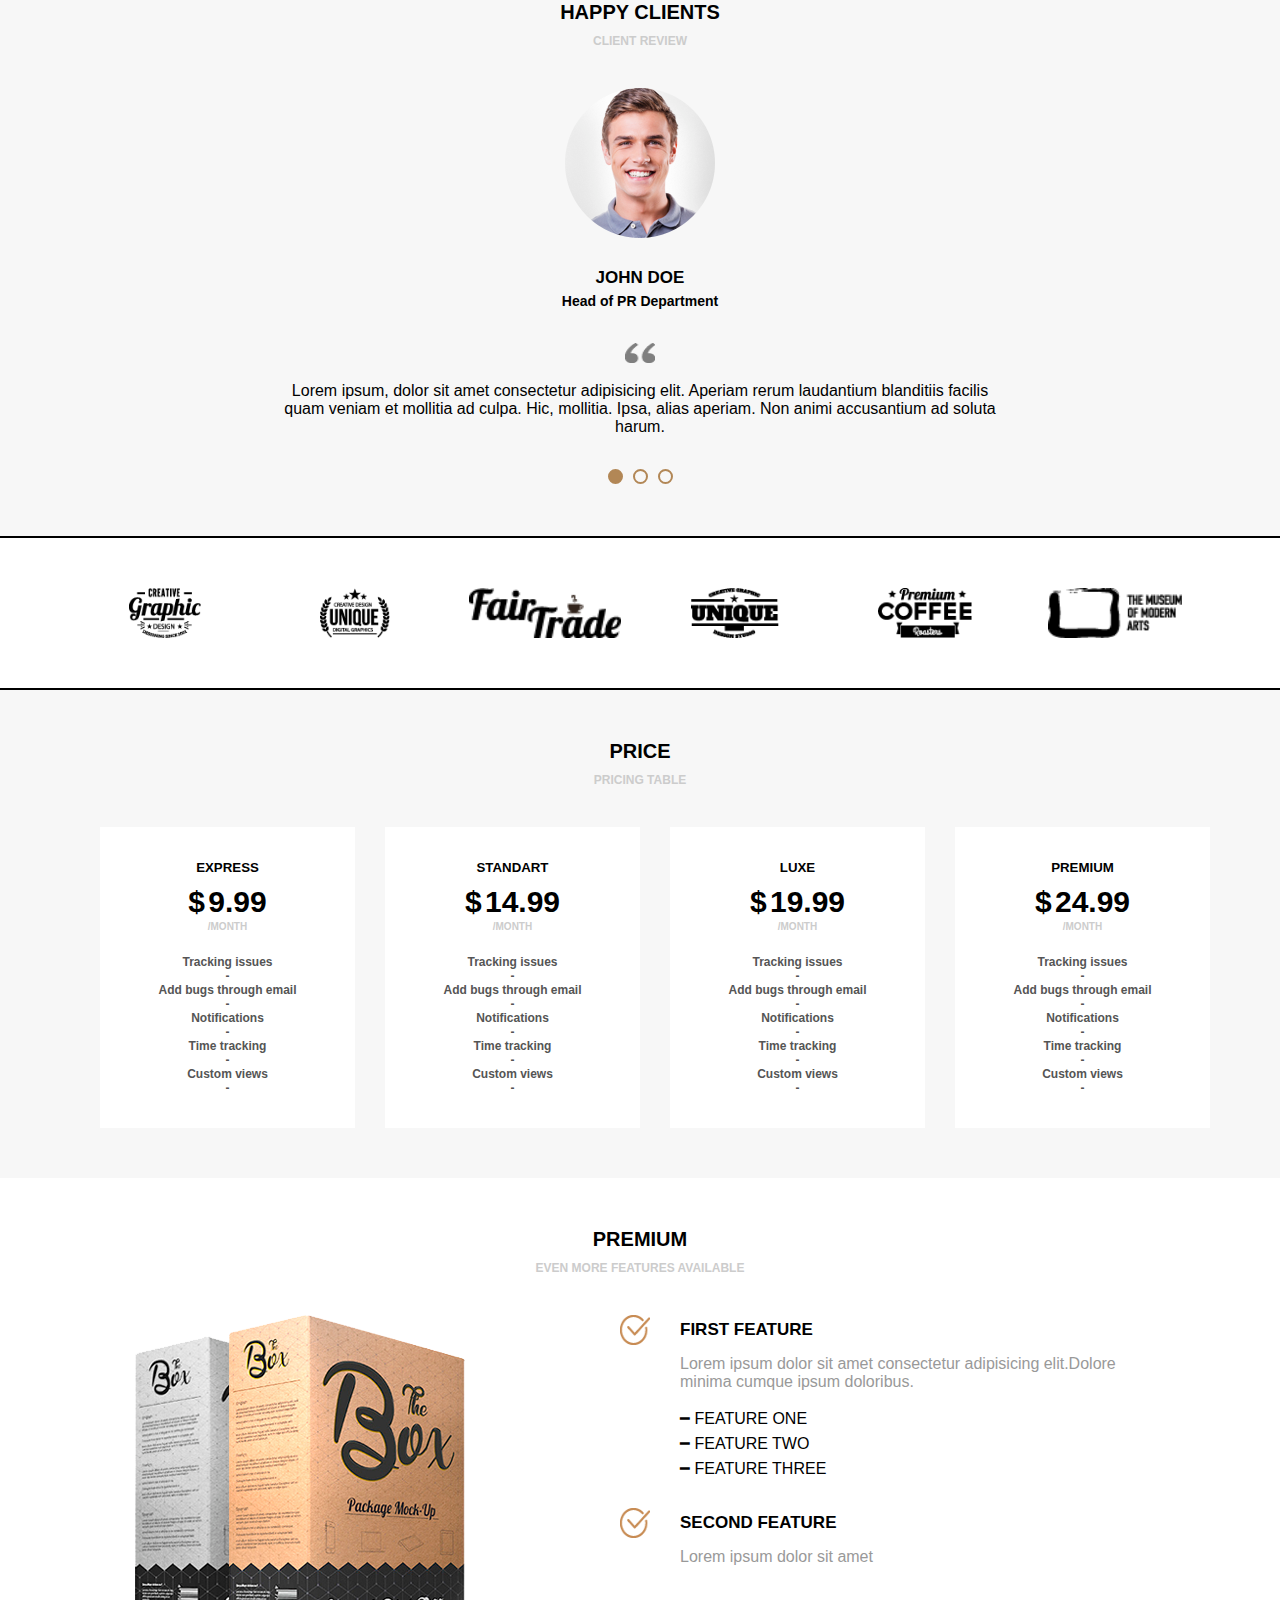
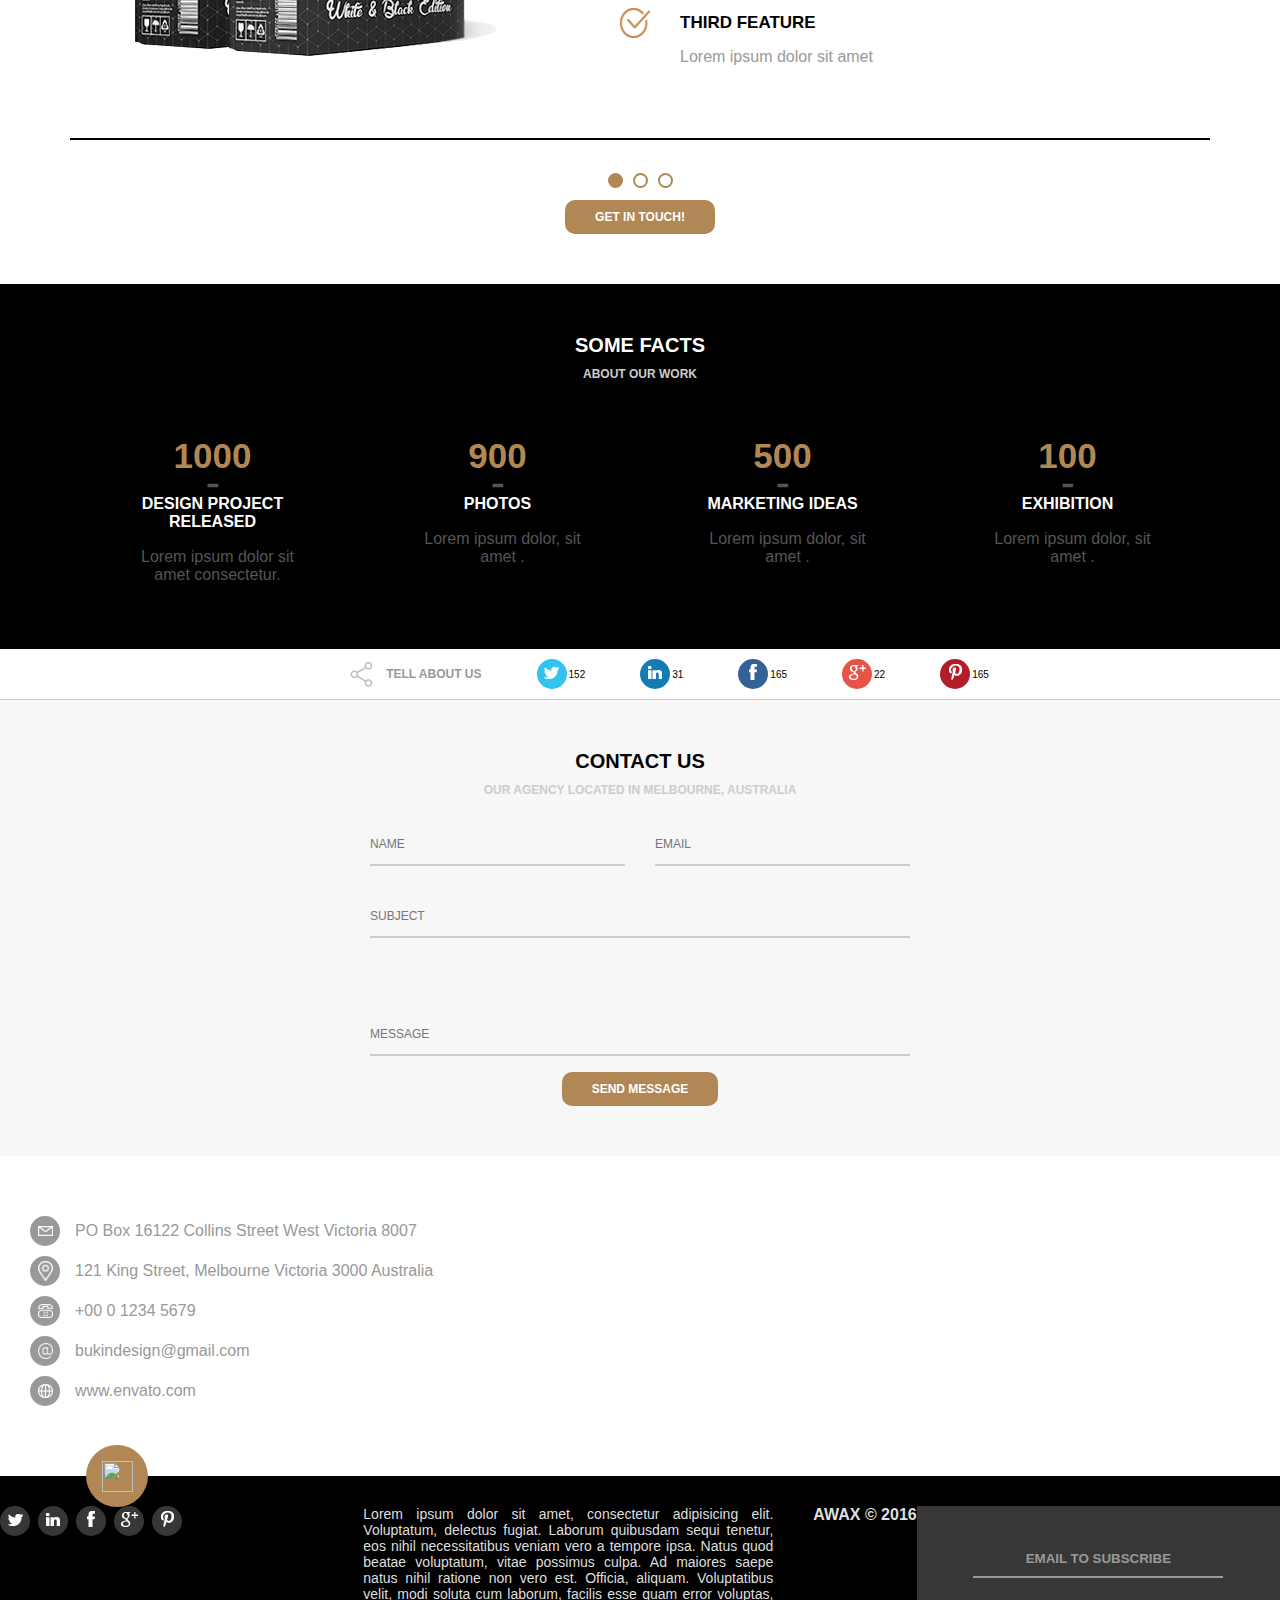
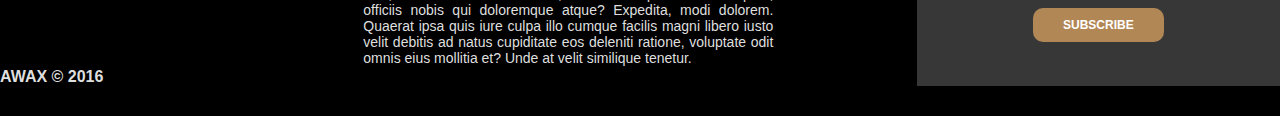
==== commit 50b6861e: "Update home.html" ====
--- a/Projeto_awax(em desenvolvimento)/home.html
+++ b/Projeto_awax(em desenvolvimento)/home.html
@@ -4,7 +4,7 @@
     <head>
         <meta charset="UTF-8"/>
         <title>Awax</title>
-        <meta name="viewport" content="width=device-width,initial-scale=1.0, user-scalable=none"/>
+        <meta name="viewport" content="width=device-width,initial-scale=1.0, minimun-scale=1.0"/>
         <link href="https://fonts.googleapis.com/css2?family=Montserrat:wght@300;400;600;700&display=swap" rel="stylesheet"/>
         <link rel="stylesheet" type="text/css" href="assets/css/style.css"/>
        
@@ -17,6 +17,7 @@
                     <div class="logoimg"></div>
                 </div>
                 <div class="menu">
+                    <img class="menu-opener" src="assets/images/menu.png"/>
                     <nav>
                         <ul>
                             <li class="active">
@@ -993,10 +994,10 @@
                 <div class="section-body">
                     <div class="section-contactus">
                         <form  action="" method="GET" class="section-contactus--form">
-                            <input  class="nome" type="text" name="nome" autofocus required placeholder="name"/>
-                            <input  class="email" type="email" name="email"  placeholder="email"/>
-                            <input  class="subject" type="text" name="nome" autofocus required placeholder="subject"/>
-                            <input  class="message" type="text" name="nome" autofocus required placeholder="message"/>
+                            <input  class="nome" type="text" name="nome"  required placeholder="name"/>
+                            <input  class="email" type="email" name="email" required placeholder="email"/>
+                            <input  class="subject" type="text" name="nome"  required placeholder="subject"/>
+                            <input  class="message" type="text" name="nome"  required placeholder="message"/>
                             <input class="button" type="submit" value="send message"/>
                         </form>    
                     </div>
@@ -1094,9 +1095,10 @@
                     Quaerat ipsa quis iure culpa illo cumque facilis magni libero iusto velit debitis ad natus cupiditate eos deleniti ratione, voluptate odit omnis eius mollitia et? Unde at velit similique tenetur.
                     
                 </div>
+                <span id="copyright-responsivity">Awax © 2016</span>
                 <div class="footer-body--subscribe">
                     <form class="footer-subscribe--inner" action="" method="GET">
-                        <input class="subscribe-email" type="email" name="email" required autofocus placeholder="email to subscribe"/>
+                        <input class="subscribe-email" type="email" name="email" required  placeholder="email to subscribe"/>
                         <input class="button" type="submit" value="subscribe"/>
                     </form>   
                 </div>
--- a/Projeto_awax(em desenvolvimento)/assets/css/style.css
+++ b/Projeto_awax(em desenvolvimento)/assets/css/style.css
@@ -866,7 +866,6 @@
     flex: 1;
     max-width: 255px;
 }
-
 .section-contactus--form .subject,
 .section-contactus--form .message{
     width: 100%;
@@ -1037,6 +1036,7 @@
     
 }
 .footer-body--subscribe {
+    min-width: 250px;
     background-color: #373737;
     display: flex;
     justify-content: center;
